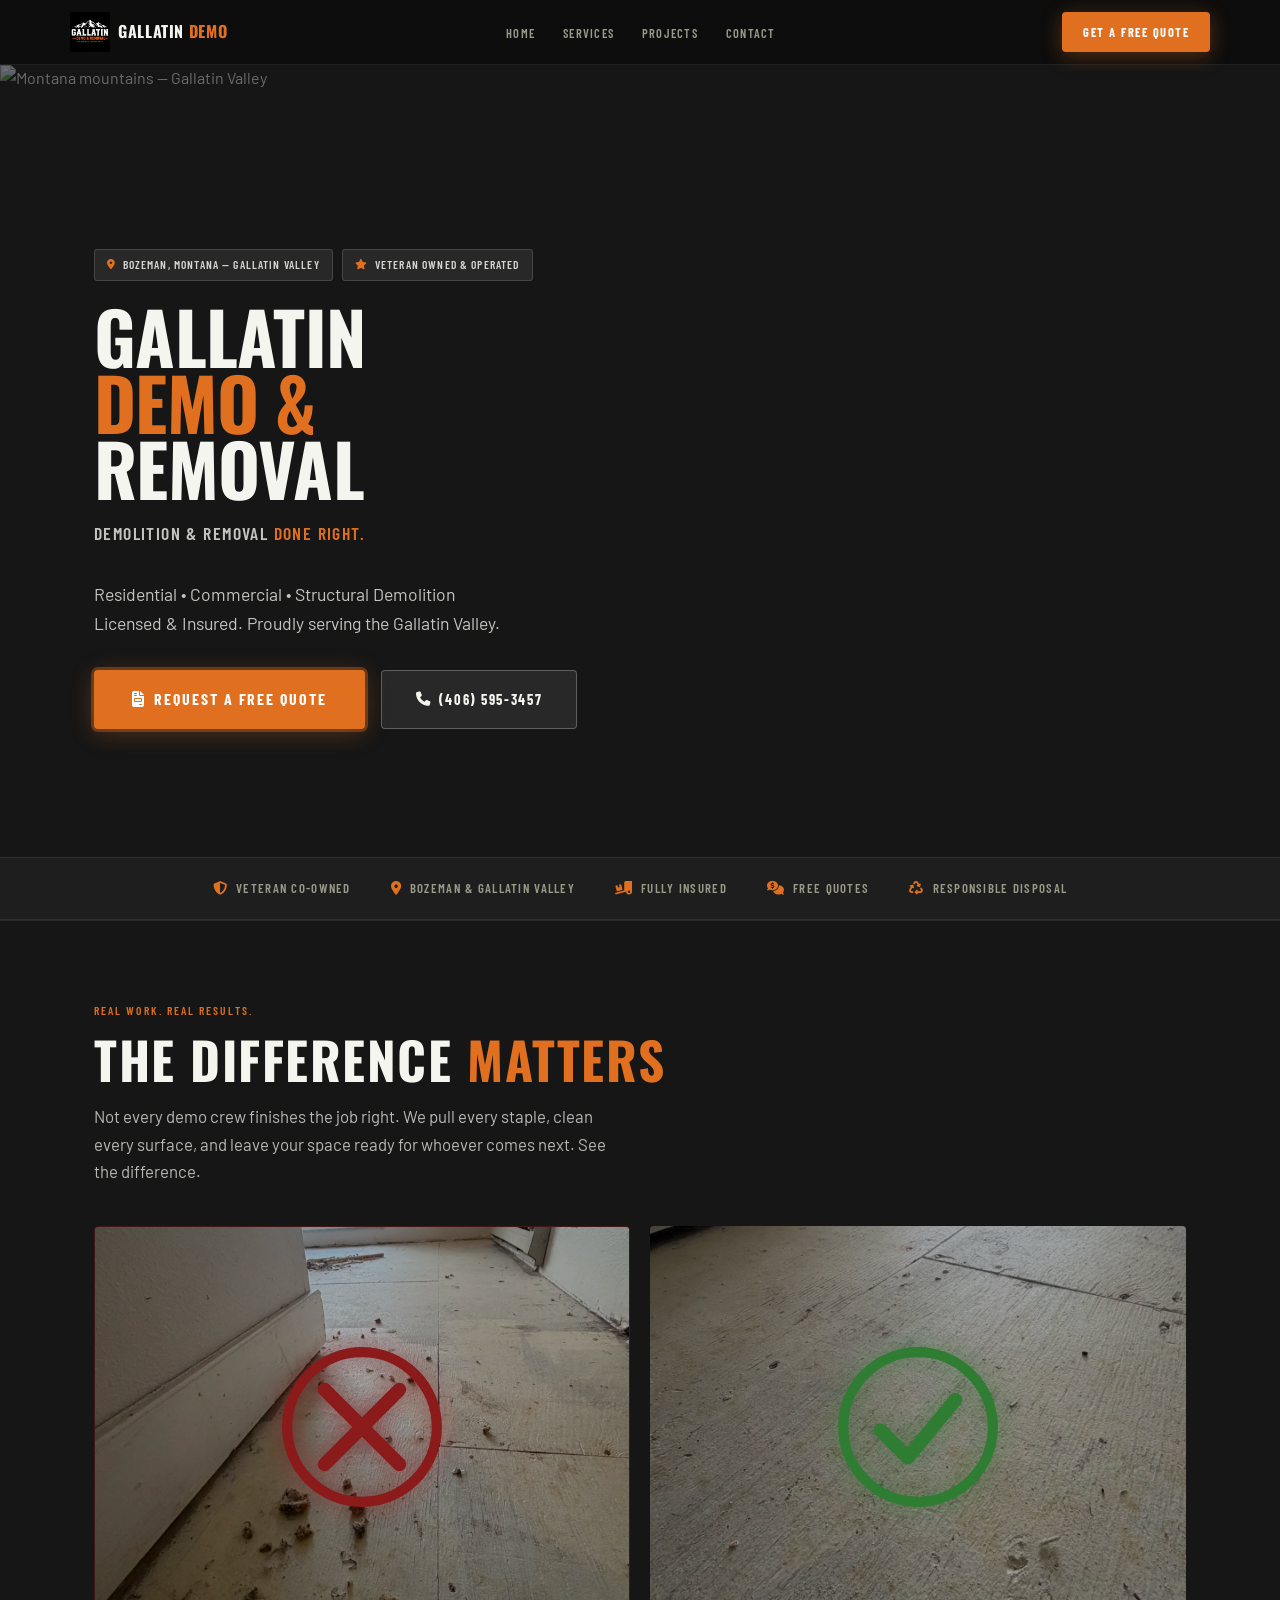
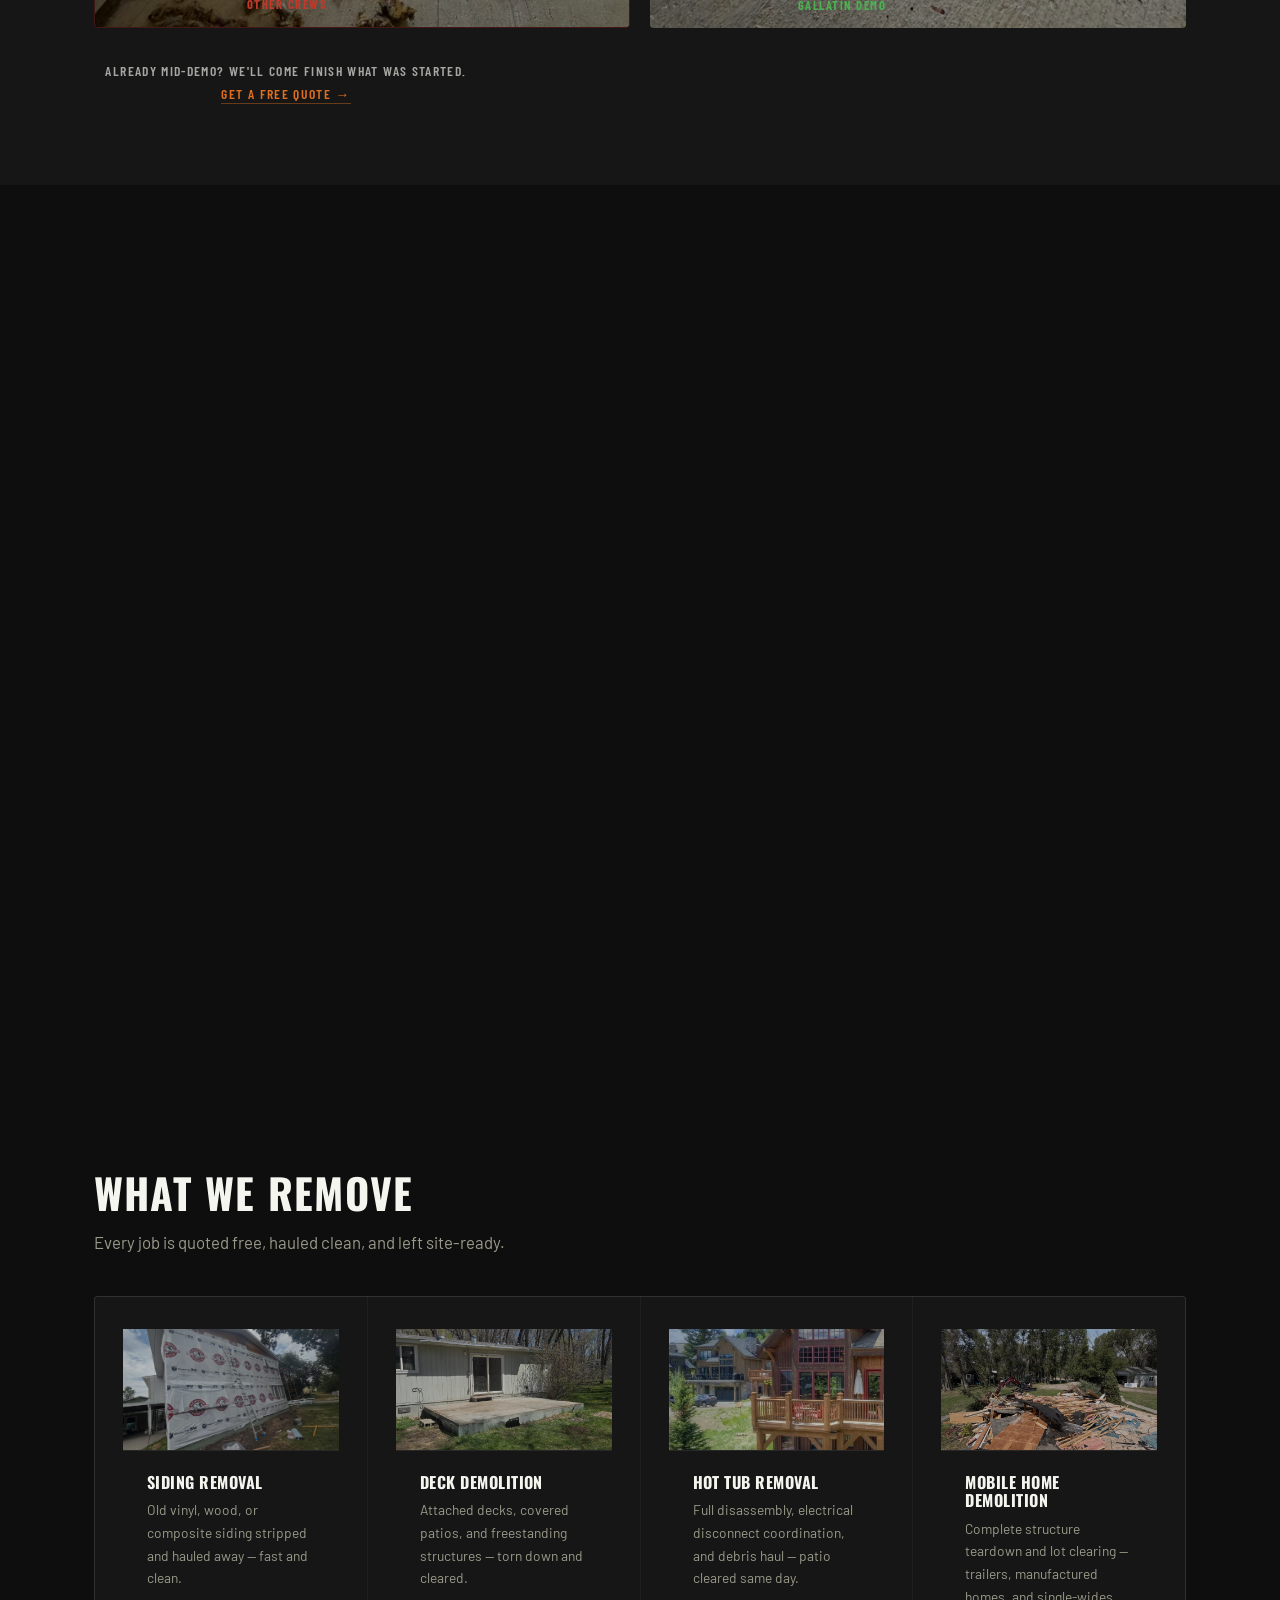
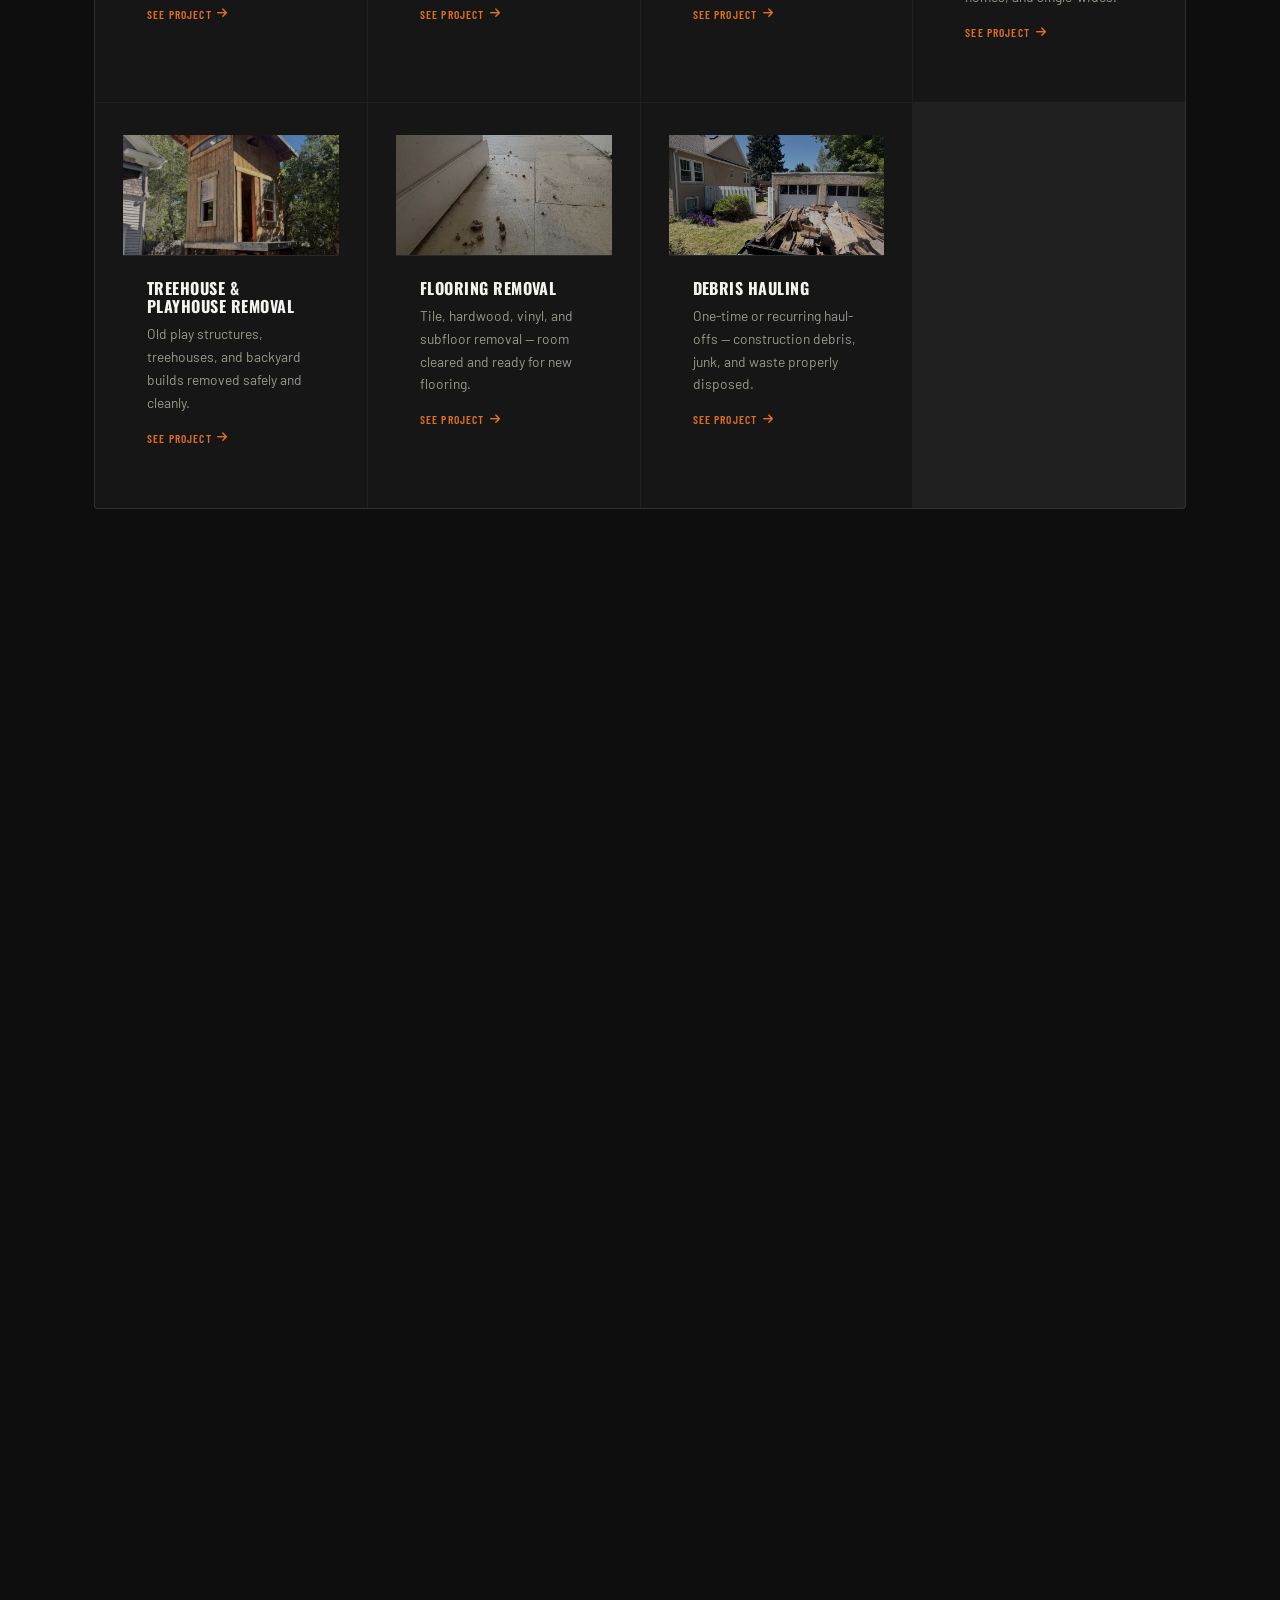
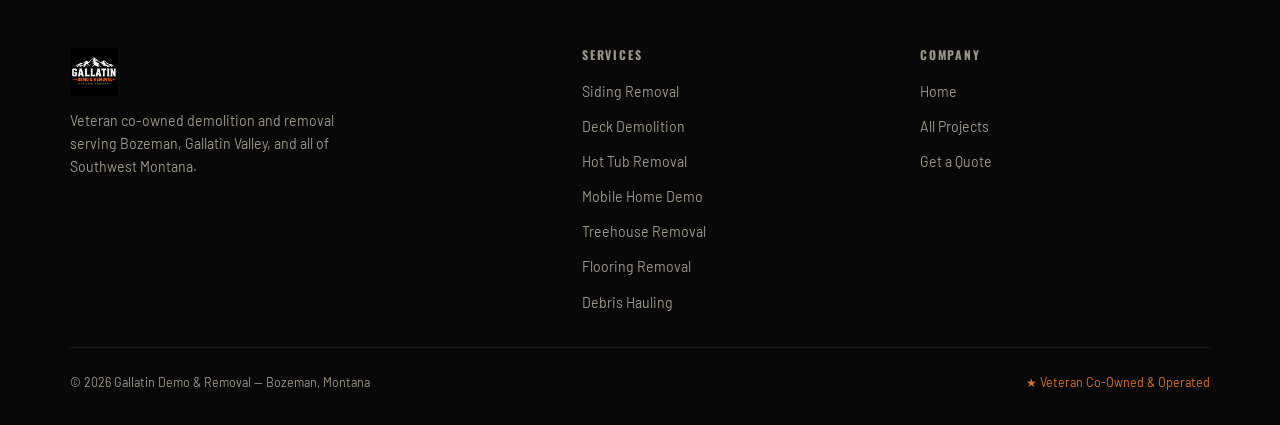
==== index.html @ 94dc17c6 "Add files via upload" ====
<!DOCTYPE html>
<html lang="en" data-root="">
<head>
  <meta charset="UTF-8">
  <meta name="viewport" content="width=device-width, initial-scale=1.0">
  <title>Gallatin Demo & Removal | Demolition & Hauling — Bozeman, Montana</title>
  <meta name="description" content="Veteran co-owned demolition and removal in Bozeman, MT. Siding removal, deck demolition, hot tub removal, mobile home demo, debris hauling. Serving Gallatin Valley and Southwest Montana.">
  <meta name="robots" content="index, follow">
  <link rel="canonical" href="https://www.gallatindemo.com/">

  <!-- Open Graph -->
  <meta property="og:title" content="Gallatin Demo & Removal | Bozeman, Montana">
  <meta property="og:description" content="Veteran co-owned demolition and hauling in Bozeman, MT. Free quotes. Siding, decks, hot tubs, mobile homes, debris hauling.">
  <meta property="og:type" content="website">
  <meta property="og:url" content="https://www.gallatindemo.com/">

  <!-- Fonts -->
  <link rel="preconnect" href="https://fonts.googleapis.com">
  <link rel="preconnect" href="https://fonts.gstatic.com" crossorigin>
  <link href="https://fonts.googleapis.com/css2?family=Barlow+Condensed:wght@400;600;700&family=Barlow:wght@400;500&family=Oswald:wght@500;600;700&display=swap" rel="stylesheet">

  <!-- Icons -->
  <link rel="stylesheet" href="https://cdnjs.cloudflare.com/ajax/libs/font-awesome/6.5.1/css/all.min.css">

  <link rel="icon" type="image/x-icon" href="favicon.ico">
  <link rel="apple-touch-icon" href="public/images/apple-touch-icon.png">
  <link rel="stylesheet" href="style.css">

  <!-- Schema.org LocalBusiness -->
  <script type="application/ld+json">
  {
    "@context": "https://schema.org",
    "@type": "LocalBusiness",
    "name": "Gallatin Demo & Removal",
    "description": "Veteran co-owned demolition and removal serving Bozeman and Gallatin Valley, Montana.",
    "url": "https://www.gallatindemo.com",
    "areaServed": ["Bozeman", "Gallatin Valley", "Belgrade", "Manhattan", "Three Forks", "Livingston", "Southwest Montana"],
    "address": {
      "@type": "PostalAddress",
      "addressLocality": "Bozeman",
      "addressRegion": "MT",
      "addressCountry": "US"
    },
    "telephone": "",
    "openingHours": "Mo-Fr 07:00-18:00"
  }
  </script>
</head>
<body>

<!-- Nav injected by nav.js -->
<div id="nav-placeholder"></div>

<!-- ── HERO ─────────────────────────────────────────────── -->
<section class="hero">
  <div class="hero-bg"><img src="https://www.gallatindemo.com/IMG_3404.jpeg" alt="Montana mountains — Gallatin Valley" loading="eager"></div>
  <div class="hero-content">
    <div class="hero-badges">
      <span class="hero-badge"><i class="fa-solid fa-location-dot"></i> Bozeman, Montana — Gallatin Valley</span>
      <span class="hero-badge"><i class="fa-solid fa-star"></i> Veteran Owned &amp; Operated</span>
    </div>
    <h1 class="hero-brand">Gallatin<br><span class="accent">Demo &amp;</span><br>Removal</h1>
    <p class="hero-tagline">Demolition &amp; Removal <span class="accent">Done Right.</span></p>
    <p class="hero-sub">Residential &bull; Commercial &bull; Structural Demolition<br>Licensed &amp; Insured. Proudly serving the Gallatin Valley.</p>
    <div class="hero-cta">
      <a href="#quote" class="btn btn-primary btn-xl hero-quote-btn"><i class="fa-solid fa-file-invoice"></i> Request a Free Quote</a>
      <a href="tel:4065953457" class="btn btn-phone btn-lg"><i class="fa-solid fa-phone"></i> (406) 595-3457</a>
    </div>
  </div>
</section>

<!-- ── TRUST BAR ──────────────────────────────────────────────── -->
<section class="trust-bar">
  <div class="trust-inner">
    <div class="trust-item">
      <i class="fa-solid fa-shield-halved"></i>
      <span>Veteran Co-Owned</span>
    </div>
    <div class="trust-item">
      <i class="fa-solid fa-location-dot"></i>
      <span>Bozeman &amp; Gallatin Valley</span>
    </div>
    <div class="trust-item">
      <i class="fa-solid fa-truck-ramp-box"></i>
      <span>Fully Insured</span>
    </div>
    <div class="trust-item">
      <i class="fa-solid fa-comments-dollar"></i>
      <span>Free Quotes</span>
    </div>
    <div class="trust-item">
      <i class="fa-solid fa-recycle"></i>
      <span>Responsible Disposal</span>
    </div>
  </div>
</section>

<!-- ── THE DIFFERENCE MATTERS ────────────────────────────── -->
<section class="difference-section section-pad fade-in">
  <div class="container">
    <p class="section-eyebrow">Real Work. Real Results.</p>
    <h2 class="section-title-left">The Difference <span class="accent">Matters</span></h2>
    <p class="difference-sub">Not every demo crew finishes the job right. We pull every staple, clean every surface, and leave your space ready for whoever comes next. See the difference.</p>
    <div class="difference-grid">
      <div class="diff-panel diff-bad">
        <img src="public/images/projects/flooring-removal/flooring-removal-subfloor-01.webp" alt="Unfinished flooring job with staples and debris left behind" loading="lazy">
        <div class="diff-x-overlay">
          <svg viewBox="0 0 100 100" fill="none" xmlns="http://www.w3.org/2000/svg" aria-hidden="true">
            <circle cx="50" cy="50" r="44" stroke="#8B1A1A" stroke-width="6"/>
            <line x1="28" y1="28" x2="72" y2="72" stroke="#8B1A1A" stroke-width="8" stroke-linecap="round"/>
            <line x1="72" y1="28" x2="28" y2="72" stroke="#8B1A1A" stroke-width="8" stroke-linecap="round"/>
          </svg>
        </div>
        <p class="diff-label diff-label-bad">Other Crews</p>
      </div>
      <div class="diff-panel diff-good">
        <img src="public/images/projects/flooring-removal/flooring-removal-subfloor-02.webp" alt="Clean subfloor after Gallatin Demo flooring removal — ready for new installation" loading="lazy">
        <div class="diff-check-overlay">
          <svg viewBox="0 0 100 100" fill="none" xmlns="http://www.w3.org/2000/svg" aria-hidden="true">
            <circle cx="50" cy="50" r="44" stroke="#2e7d32" stroke-width="6"/>
            <polyline points="28,52 44,68 72,34" stroke="#2e7d32" stroke-width="8" stroke-linecap="round" stroke-linejoin="round"/>
          </svg>
        </div>
        <p class="diff-label diff-label-good">Gallatin Demo</p>
      </div>
    </div>
    <p class="difference-cta-line">Already mid-demo? We'll come finish what was started. <a href="#quote" class="diff-cta-link">Get a Free Quote &rarr;</a></p>
  </div>
</section>

<!-- ── VIDEO ─────────────────────────────────────────────── -->
<section class="section-pad fade-in" id="video-section">
  <div class="container">
    <h2 class="section-title">Watch Us Work</h2>
    <p class="section-sub">From teardown to clean site — see what a Gallatin Demo job looks like.</p>
    <div class="video-wrap">
      <iframe src="https://www.youtube.com/embed/13kHG9X8JTo" title="Gallatin Demo & Removal — Demolition Work in Bozeman, Montana" frameborder="0" allow="accelerometer; autoplay; clipboard-write; encrypted-media; gyroscope; picture-in-picture; web-share" allowfullscreen></iframe>
    </div>
  </div>
</section>

<!-- ── SERVICES GRID ─────────────────────────────────────── -->
<section class="section-pad" id="services">
  <div class="container">
    <h2 class="section-title fade-in">What We Remove</h2>
    <p class="section-sub fade-in">Every job is quoted free, hauled clean, and left site-ready.</p>
    <div class="services-grid">

      <a href="projects/bozeman-siding-removal.html" class="service-card fade-in">
        <div class="service-img-wrap">
          <img src="public/images/projects/bozeman-siding/sidingjob1.webp" alt="Exterior siding removal on a Bozeman home" loading="lazy">
        </div>
        <div class="service-card-body">
          <h3>Siding Removal</h3>
          <p>Old vinyl, wood, or composite siding stripped and hauled away — fast and clean.</p>
          <span class="service-link">See Project <i class="fa-solid fa-arrow-right"></i></span>
        </div>
      </a>

      <a href="projects/deck-demolition.html" class="service-card fade-in">
        <div class="service-img-wrap">
          <img src="public/images/projects/manhattan-three-forks-belgrade-deck/deck-before-01.webp" alt="Deck demolition in progress near Bozeman, Montana" loading="lazy">
        </div>
        <div class="service-card-body">
          <h3>Deck Demolition</h3>
          <p>Attached decks, covered patios, and freestanding structures — torn down and cleared.</p>
          <span class="service-link">See Project <i class="fa-solid fa-arrow-right"></i></span>
        </div>
      </a>

      <a href="projects/hot-tub-removal.html" class="service-card fade-in">
        <div class="service-img-wrap">
          <img src="public/images/projects/hot-tub-removal/01-before-exterior-hot-tub.webp" alt="Hot tub removal — before photo showing covered patio hot tub" loading="lazy">
        </div>
        <div class="service-card-body">
          <h3>Hot Tub Removal</h3>
          <p>Full disassembly, electrical disconnect coordination, and debris haul — patio cleared same day.</p>
          <span class="service-link">See Project <i class="fa-solid fa-arrow-right"></i></span>
        </div>
      </a>

      <a href="projects/mobile-home-demolition.html" class="service-card fade-in">
        <div class="service-img-wrap">
          <img src="public/images/projects/mobile-home-demolition/trailerhouse1.webp" alt="Mobile home before demolition in Montana" loading="lazy">
        </div>
        <div class="service-card-body">
          <h3>Mobile Home Demolition</h3>
          <p>Complete structure teardown and lot clearing — trailers, manufactured homes, and single-wides.</p>
          <span class="service-link">See Project <i class="fa-solid fa-arrow-right"></i></span>
        </div>
      </a>

      <a href="projects/treehouse-removal.html" class="service-card fade-in">
        <div class="service-img-wrap">
          <img src="public/images/projects/livingston-treehouse-removal/playhouse1.webp" alt="Treehouse and playhouse structure before removal in Livingston, Montana" loading="lazy">
        </div>
        <div class="service-card-body">
          <h3>Treehouse &amp; Playhouse Removal</h3>
          <p>Old play structures, treehouses, and backyard builds removed safely and cleanly.</p>
          <span class="service-link">See Project <i class="fa-solid fa-arrow-right"></i></span>
        </div>
      </a>

      <a href="projects/flooring-removal.html" class="service-card fade-in">
        <div class="service-img-wrap">
          <img src="public/images/projects/flooring-removal/flooring-removal-subfloor-01.webp" alt="Old flooring and subfloor removed down to clean joists" loading="lazy">
        </div>
        <div class="service-card-body">
          <h3>Flooring Removal</h3>
          <p>Tile, hardwood, vinyl, and subfloor removal — room cleared and ready for new flooring.</p>
          <span class="service-link">See Project <i class="fa-solid fa-arrow-right"></i></span>
        </div>
      </a>

      <a href="projects/debris-hauling.html" class="service-card fade-in">
        <div class="service-img-wrap">
          <img src="public/images/projects/bozeman-debris-hauling/bozeman-demolition-debris-trailer-01.webp" alt="Dump trailer loaded with demolition debris in Bozeman, Montana" loading="lazy">
        </div>
        <div class="service-card-body">
          <h3>Debris Hauling</h3>
          <p>One-time or recurring haul-offs — construction debris, junk, and waste properly disposed.</p>
          <span class="service-link">See Project <i class="fa-solid fa-arrow-right"></i></span>
        </div>
      </a>

    </div>
  </div>
</section>

<!-- ── WHY GALLATIN DEMO ──────────────────────────────────── -->
<section class="why-section section-pad fade-in">
  <div class="container">
    <h2 class="section-title">Why Gallatin Demo?</h2>
    <div class="why-grid">
      <div class="why-item">
        <i class="fa-solid fa-shield-halved"></i>
        <h4>Veteran Co-Owned</h4>
        <p>Service-minded work ethic from people who take pride in showing up and getting it done right.</p>
      </div>
      <div class="why-item">
        <i class="fa-solid fa-file-invoice-dollar"></i>
        <h4>Free, Honest Quotes</h4>
        <p>No pressure. We come out, assess the job, and give you a straight number.</p>
      </div>
      <div class="why-item">
        <i class="fa-solid fa-broom"></i>
        <h4>Site-Ready Clean Up</h4>
        <p>We haul everything off. You get a clean, cleared site — not a pile left behind.</p>
      </div>
      <div class="why-item">
        <i class="fa-solid fa-map-location-dot"></i>
        <h4>All of Southwest MT</h4>
        <p>Bozeman, Belgrade, Manhattan, Three Forks, Livingston, and surrounding areas.</p>
      </div>
    </div>
  </div>
</section>

<!-- ── GOOGLE REVIEWS ───────────────────────────────────── -->
<section class="reviews-section section-pad fade-in">
  <div class="container">
    <div class="reviews-header">
      <p class="section-eyebrow">What Customers Say</p>
      <h2 class="section-title">5-Star Rated on Google</h2>
      <div class="reviews-stars-row">
        <i class="fa-solid fa-star"></i><i class="fa-solid fa-star"></i><i class="fa-solid fa-star"></i><i class="fa-solid fa-star"></i><i class="fa-solid fa-star"></i>
        <span class="reviews-score">5.0</span>
        <a href="https://g.page/r/GOOGLE_REVIEW_LINK/review" target="_blank" rel="noopener" class="reviews-link">Read on Google</a>
      </div>
    </div>
    <div class="reviews-grid">

      <div class="review-card fade-in">
        <div class="review-stars"><i class="fa-solid fa-star"></i><i class="fa-solid fa-star"></i><i class="fa-solid fa-star"></i><i class="fa-solid fa-star"></i><i class="fa-solid fa-star"></i></div>
        <p class="review-text">"Fast, professional, and fair priced. They showed up when they said they would and left the site completely clean. Would hire again without question."</p>
        <p class="review-author">— Google Review</p>
      </div>

      <div class="review-card fade-in">
        <div class="review-stars"><i class="fa-solid fa-star"></i><i class="fa-solid fa-star"></i><i class="fa-solid fa-star"></i><i class="fa-solid fa-star"></i><i class="fa-solid fa-star"></i></div>
        <p class="review-text">"Had an old deck that needed to come down before winter. They came out the same week, knocked it out in a day, and hauled everything off. Clean, quick, no headaches."</p>
        <p class="review-author">— Google Review</p>
      </div>

      <div class="review-card fade-in">
        <div class="review-stars"><i class="fa-solid fa-star"></i><i class="fa-solid fa-star"></i><i class="fa-solid fa-star"></i><i class="fa-solid fa-star"></i><i class="fa-solid fa-star"></i></div>
        <p class="review-text">"Best experience with a contractor we've had in Bozeman. Veteran-owned and it shows — punctual, clean, honest about the cost upfront. Highly recommend."</p>
        <p class="review-author">— Google Review</p>
      </div>

    </div>
    <p class="reviews-cta-note">Austin — <a href="https://g.page/r/GOOGLE_REVIEW_LINK/review" target="_blank" rel="noopener" class="diff-cta-link">add your Google Business link here</a> so customers can leave reviews directly.</p>
  </div>
</section>

<!-- ── CITIES WE SERVE ───────────────────────────────────── -->
<section class="cities-section section-pad fade-in">
  <div class="container">
    <p class="section-eyebrow">Areas We Serve</p>
    <h2 class="section-title">Serving All of Southwest Montana</h2>
    <p class="cities-sub">From Bozeman to Livingston, Belgrade to Manhattan — if you're in the Gallatin Valley or surrounding area, we'll come to you.</p>
    <div class="cities-grid">
      <a href="https://en.wikipedia.org/wiki/Bozeman,_Montana" target="_blank" rel="noopener" class="city-tag">Bozeman, MT</a>
      <a href="https://en.wikipedia.org/wiki/Belgrade,_Montana" target="_blank" rel="noopener" class="city-tag">Belgrade, MT</a>
      <a href="https://en.wikipedia.org/wiki/Four_Corners,_Montana" target="_blank" rel="noopener" class="city-tag">Four Corners, MT</a>
      <a href="https://en.wikipedia.org/wiki/Manhattan,_Montana" target="_blank" rel="noopener" class="city-tag">Manhattan, MT</a>
      <a href="https://en.wikipedia.org/wiki/Livingston,_Montana" target="_blank" rel="noopener" class="city-tag">Livingston, MT</a>
      <a href="https://en.wikipedia.org/wiki/Three_Forks,_Montana" target="_blank" rel="noopener" class="city-tag">Three Forks, MT</a>
      <a href="https://en.wikipedia.org/wiki/Gallatin_Gateway,_Montana" target="_blank" rel="noopener" class="city-tag">Gallatin Gateway, MT</a>
      <a href="https://en.wikipedia.org/wiki/Pony,_Montana" target="_blank" rel="noopener" class="city-tag">Pony, MT</a>
    </div>
    <div class="cities-more-wrap">
      <button class="cities-more-btn" onclick="this.parentElement.querySelector('.cities-more').classList.toggle('open');this.textContent=this.textContent.includes('+')?'− Hide Areas':'+ Surrounding Areas'">+ Surrounding Areas</button>
      <div class="cities-more">
        <a href="https://en.wikipedia.org/wiki/Wilsall,_Montana" target="_blank" rel="noopener" class="city-tag city-tag-sm">Wilsall, MT</a>
        <a href="https://en.wikipedia.org/wiki/Clyde_Park,_Montana" target="_blank" rel="noopener" class="city-tag city-tag-sm">Clyde Park, MT</a>
        <a href="https://en.wikipedia.org/wiki/Ennis,_Montana" target="_blank" rel="noopener" class="city-tag city-tag-sm">Ennis, MT</a>
        <a href="https://en.wikipedia.org/wiki/Big_Sky,_Montana" target="_blank" rel="noopener" class="city-tag city-tag-sm">Big Sky, MT</a>
        <a href="https://en.wikipedia.org/wiki/Pray,_Montana" target="_blank" rel="noopener" class="city-tag city-tag-sm">Pray, MT</a>
      </div>
    </div>
  </div>
</section>

<!-- ── QUOTE FORM ─────────────────────────────────────────── -->
<section class="quote-section section-pad" id="quote">
  <div class="container">
    <div class="quote-header fade-in">
      <p class="section-eyebrow">Get Started</p>
      <h2 class="section-title-left">Request a <span class="accent">Quote</span></h2>
      <p class="quote-header-sub">Fill out the form below and we'll get back to you fast. No pressure, no obligation — just straight answers.</p>
    </div>
    <div class="quote-layout fade-in">

      <!-- Sidebar -->
      <aside class="quote-sidebar">
        <div class="qs-item">
          <div class="qs-icon"><i class="fa-solid fa-phone"></i></div>
          <div>
            <p class="qs-label">Call or Text</p>
            <a href="tel:4065953457" class="qs-value">(406) 595-3457</a>
          </div>
        </div>
        <div class="qs-item">
          <div class="qs-icon"><i class="fa-solid fa-envelope"></i></div>
          <div>
            <p class="qs-label">Email</p>
            <a href="mailto:gallatindemo1@gmail.com" class="qs-value">gallatindemo1@gmail.com</a>
          </div>
        </div>
        <div class="qs-item">
          <div class="qs-icon"><i class="fa-brands fa-facebook-f"></i></div>
          <div>
            <p class="qs-label">Facebook</p>
            <a href="https://www.facebook.com/61587306237072/photos/" target="_blank" rel="noopener" class="qs-value">View Our Photos</a>
          </div>
        </div>
        <div class="qs-divider"></div>
        <div class="qs-block">
          <p class="qs-label">Service Area</p>
          <p class="qs-text">Bozeman &bull; Belgrade &bull; Four Corners &bull; Manhattan &bull; Livingston &bull; and surrounding Gallatin Valley communities.</p>
        </div>
        <div class="qs-block">
          <p class="qs-label">Hours</p>
          <p class="qs-text">Mon–Fri: 8:00 AM – 6:30 PM<br>Saturday: By Appointment<br><span class="accent">Free estimates — anytime.</span></p>
        </div>
      </aside>

      <!-- Form -->
      <form class="quote-form" action="https://formspree.io/f/mvzldobw" method="POST">
        <div class="form-row">
          <div class="form-group">
            <label for="name">Full Name <span class="req">*</span></label>
            <input type="text" id="name" name="name" placeholder="John Smith" required>
          </div>
          <div class="form-group">
            <label for="phone">Phone Number <span class="req">*</span></label>
            <input type="tel" id="phone" name="phone" placeholder="(406) 000-0000" required>
          </div>
        </div>
        <div class="form-row">
          <div class="form-group">
            <label for="email">Email Address <span class="req">*</span></label>
            <input type="email" id="email" name="email" placeholder="you@example.com" required>
          </div>
          <div class="form-group">
            <label for="address">Project Address</label>
            <input type="text" id="address" name="address" placeholder="123 Main St, Bozeman, MT">
          </div>
        </div>
        <div class="form-group">
          <label for="project-type">Type of Project</label>
          <select id="project-type" name="project_type">
            <option value="" disabled selected>Select project type…</option>
            <option>Residential</option>
            <option>Commercial</option>
            <option>Mixed / Both</option>
            <option>Other</option>
          </select>
        </div>
        <div class="form-group">
          <label>Services Needed <span class="form-label-note">(check all that apply)</span></label>
          <div class="checkbox-grid">
            <label class="cb-item"><input type="checkbox" name="services" value="Structural Demolition"><span>Structural Demolition</span></label>
            <label class="cb-item"><input type="checkbox" name="services" value="Interior Demolition"><span>Interior Demolition</span></label>
            <label class="cb-item"><input type="checkbox" name="services" value="Flooring Removal"><span>Flooring Removal</span></label>
            <label class="cb-item"><input type="checkbox" name="services" value="Deck Removal"><span>Deck Removal</span></label>
            <label class="cb-item"><input type="checkbox" name="services" value="Concrete Removal"><span>Concrete Removal</span></label>
            <label class="cb-item"><input type="checkbox" name="services" value="Junk Removal"><span>Junk Removal</span></label>
            <label class="cb-item"><input type="checkbox" name="services" value="Property Cleanup"><span>Property Cleanup</span></label>
            <label class="cb-item"><input type="checkbox" name="services" value="Commercial Demo"><span>Commercial Demo</span></label>
          </div>
        </div>
        <div class="form-group">
          <label for="message">Project Description</label>
          <textarea id="message" name="message" rows="4" placeholder="What are you working on? Feel free to share as much or as little as you'd like — size, location, timeline, or anything else that might be helpful."></textarea>
        </div>
        <div class="form-group">
          <label>Preferred Contact Method</label>
          <div class="radio-row">
            <label class="rb-item"><input type="radio" name="contact_method" value="Phone Call"><span>Phone Call</span></label>
            <label class="rb-item"><input type="radio" name="contact_method" value="Text Message"><span>Text Message</span></label>
            <label class="rb-item"><input type="radio" name="contact_method" value="Email" checked><span>Email</span></label>
            <label class="rb-item"><input type="radio" name="contact_method" value="Any"><span>Any</span></label>
          </div>
        </div>
        <button type="submit" class="btn btn-primary btn-submit-full">
          <i class="fa-solid fa-paper-plane"></i> Submit Quote Request
        </button>
        <p class="form-privacy"><i class="fa-solid fa-lock"></i> Your info is only used to contact you about your project. We respond within 1 business day.</p>
      </form>

    </div>
  </div>
</section>

<!-- ── LIGHTBOX ───────────────────────────────────────────── -->
<div class="lightbox" id="lightbox" onclick="closeLightbox()">
  <button class="lb-close" onclick="closeLightbox()" aria-label="Close">&times;</button>
  <button class="lb-prev" onclick="event.stopPropagation();lbPrev()" aria-label="Previous">&#8249;</button>
  <img id="lightbox-img" src="" alt="Gallery photo">
  <button class="lb-next" onclick="event.stopPropagation();lbNext()" aria-label="Next">&#8250;</button>
</div>

<!-- Footer injected by nav.js -->
<div id="footer-placeholder"></div>

<script src="nav.js"></script>
</body>
</html>
---- style.css ----
/* ═══════════════════════════════════════════════════════════
   Gallatin Demo & Removal — Shared Stylesheet
   ═══════════════════════════════════════════════════════════ */

:root {
  --orange: #e07020;
  --orange-dark: #c05c10;
  --olive: #7a8040;
  --olive-light: #9aaa50;
  --black: #0e0e0e;
  --dark: #161616;
  --mid: #1e1e1e;
  --border: rgba(255,255,255,0.08);
  --white: #f5f5f0;
  --muted: #9a9a8a;
  --font-head: 'Oswald', sans-serif;
  --font-body: 'Barlow', sans-serif;
  --font-label: 'Barlow Condensed', sans-serif;
  --max: 1140px;
  --radius: 4px;
}

*, *::before, *::after { box-sizing: border-box; margin: 0; padding: 0; }

html { scroll-behavior: smooth; }

body {
  background: var(--black);
  color: var(--white);
  font-family: var(--font-body);
  font-size: 1rem;
  line-height: 1.65;
  -webkit-font-smoothing: antialiased;
}

img { display: block; max-width: 100%; }
a { color: inherit; text-decoration: none; }

/* ── Typography ──────────────────────────────────────────── */
h1, h2, h3, h4, h5 {
  font-family: var(--font-head);
  font-weight: 700;
  line-height: 1.15;
  text-transform: uppercase;
  letter-spacing: 0.03em;
}
.label {
  font-family: var(--font-label);
  font-size: 0.68rem;
  font-weight: 600;
  letter-spacing: 0.18em;
  text-transform: uppercase;
  color: var(--orange);
  margin-bottom: 0.6rem;
  display: block;
}
.accent { color: var(--orange); }
p { color: var(--muted); max-width: 64ch; }

/* ── Buttons ─────────────────────────────────────────────── */
.btn {
  display: inline-flex;
  align-items: center;
  gap: 0.5rem;
  font-family: var(--font-label);
  font-size: 0.85rem;
  font-weight: 700;
  letter-spacing: 0.12em;
  text-transform: uppercase;
  padding: 0.75rem 1.75rem;
  border-radius: var(--radius);
  cursor: pointer;
  transition: all 0.2s;
  border: none;
  text-decoration: none;
}
.btn-primary {
  background: var(--orange);
  color: #fff;
  box-shadow: 0 4px 20px rgba(224,112,32,0.35);
}
.btn-primary:hover { background: var(--orange-dark); transform: translateY(-1px); box-shadow: 0 6px 28px rgba(224,112,32,0.45); }
.btn-outline {
  background: transparent;
  color: var(--white);
  border: 1.5px solid rgba(255,255,255,0.25);
}
.btn-outline:hover { border-color: var(--orange); color: var(--orange); }

/* ── Nav ─────────────────────────────────────────────────── */
.nav {
  position: sticky;
  top: 0;
  z-index: 100;
  background: rgba(14,14,14,0.95);
  backdrop-filter: blur(12px);
  border-bottom: 1px solid var(--border);
  padding: 0 1.5rem;
}
.nav-inner {
  max-width: var(--max);
  margin: 0 auto;
  height: 64px;
  display: flex;
  align-items: center;
  justify-content: space-between;
  gap: 1rem;
}
.nav-logo {
  display: flex;
  align-items: center;
  gap: 0.5rem;
  flex-shrink: 0;
}
.nav-logo img {
  height: 40px;
  width: auto;
}
.nav-logo span {
  font-family: var(--font-head);
  font-size: 1rem;
  font-weight: 700;
  text-transform: uppercase;
  letter-spacing: 0.04em;
  line-height: 1.1;
}
.nav-links {
  display: flex;
  align-items: center;
  gap: 1.75rem;
  list-style: none;
}
.nav-links a {
  font-family: var(--font-label);
  font-size: 0.78rem;
  font-weight: 600;
  letter-spacing: 0.1em;
  text-transform: uppercase;
  color: var(--muted);
  transition: color 0.2s;
}
.nav-links a:hover, .nav-links a.active { color: var(--white); }
.nav-cta { margin-left: 0.5rem; }
.nav-hamburger {
  display: none;
  background: none;
  border: none;
  cursor: pointer;
  padding: 4px;
  color: var(--white);
}
.nav-mobile {
  display: none;
  flex-direction: column;
  gap: 0;
  background: var(--dark);
  border-top: 1px solid var(--border);
  padding: 1rem 1.5rem 1.5rem;
}
.nav-mobile a {
  font-family: var(--font-label);
  font-size: 0.9rem;
  font-weight: 600;
  letter-spacing: 0.1em;
  text-transform: uppercase;
  color: var(--muted);
  padding: 0.7rem 0;
  border-bottom: 1px solid var(--border);
  transition: color 0.2s;
}
.nav-mobile a:hover { color: var(--white); }
.nav-mobile .btn { margin-top: 1rem; width: 100%; justify-content: center; }

@media (max-width: 820px) {
  .nav-links, .nav-cta { display: none; }
  .nav-hamburger { display: flex; }
  .nav-mobile.open { display: flex; }
}

/* ── Hero ────────────────────────────────────────────────── */
.hero {
  position: relative;
  min-height: 88vh;
  display: flex;
  align-items: center;
  overflow: hidden;
}
.hero-bg {
  position: absolute;
  inset: 0;
  background: var(--dark);
}
.hero-bg img {
  width: 100%;
  height: 100%;
  object-fit: cover;
  opacity: 0.38;
}
.hero-overlay {
  position: absolute;
  inset: 0;
  background: linear-gradient(to bottom, rgba(14,14,14,0.3) 0%, rgba(14,14,14,0.7) 100%);
}
.hero-content {
  position: relative;
  z-index: 2;
  max-width: var(--max);
  margin: 0 auto;
  padding: 5rem 1.5rem 4rem;
  width: 100%;
}
.hero h1 { font-size: clamp(2.4rem, 6vw, 4.5rem); color: var(--white); margin-bottom: 1.1rem; }
.hero p { font-size: 1.1rem; color: rgba(245,245,240,0.78); margin-bottom: 2rem; max-width: 52ch; }
.hero-actions { display: flex; gap: 1rem; flex-wrap: wrap; }
.hero-badge {
  display: inline-flex;
  align-items: center;
  gap: 0.4rem;
  margin-top: 2.5rem;
  font-family: var(--font-label);
  font-size: 0.72rem;
  font-weight: 600;
  letter-spacing: 0.13em;
  text-transform: uppercase;
  color: var(--muted);
}
.hero-badge i { color: var(--orange); }

/* ── Section layout ──────────────────────────────────────── */
.section { padding: 5rem 1.5rem; }
.section-inner { max-width: var(--max); margin: 0 auto; }
.section-header { margin-bottom: 3rem; }
.section-header h2 { font-size: clamp(1.8rem, 3.5vw, 2.8rem); margin-top: 0.3rem; }
.section-dark { background: var(--dark); }
.section-mid { background: var(--mid); }

/* ── Trust bar ───────────────────────────────────────────── */
.trust-bar {
  background: var(--mid);
  border-top: 1px solid var(--border);
  border-bottom: 1px solid var(--border);
  padding: 1.25rem 1.5rem;
}
.trust-bar-inner {
  max-width: var(--max);
  margin: 0 auto;
  display: flex;
  flex-wrap: wrap;
  justify-content: center;
  gap: 2rem 3rem;
}
.trust-item {
  display: flex;
  align-items: center;
  gap: 0.5rem;
  font-family: var(--font-label);
  font-size: 0.8rem;
  font-weight: 600;
  letter-spacing: 0.1em;
  text-transform: uppercase;
  color: var(--muted);
}
.trust-item i { color: var(--orange); font-size: 0.85rem; }

/* ── Video section ───────────────────────────────────────── */
.video-wrap {
  position: relative;
  width: 100%;
  padding-bottom: 56.25%;
  border-radius: var(--radius);
  overflow: hidden;
  border: 1px solid var(--border);
  box-shadow: 0 8px 40px rgba(0,0,0,0.6);
}
.video-wrap video,
.video-wrap iframe {
  position: absolute;
  inset: 0;
  width: 100%;
  height: 100%;
  object-fit: cover;
  background: #000;
  border: 0;
}

/* ── Services grid ───────────────────────────────────────── */
.services-grid {
  display: grid;
  grid-template-columns: repeat(auto-fill, minmax(240px, 1fr));
  gap: 1px;
  background: var(--border);
  border: 1px solid var(--border);
  border-radius: var(--radius);
  overflow: hidden;
}
.service-card {
  background: var(--dark);
  padding: 2rem 1.75rem;
  transition: background 0.2s;
  text-decoration: none;
  display: block;
}
.service-card:hover { background: var(--mid); }
.service-icon {
  width: 42px;
  height: 42px;
  background: rgba(224,112,32,0.12);
  border-radius: var(--radius);
  display: flex;
  align-items: center;
  justify-content: center;
  margin-bottom: 1.1rem;
}
.service-icon i { color: var(--orange); font-size: 1.1rem; }
.service-card h3 { font-size: 1rem; color: var(--white); margin-bottom: 0.5rem; }
.service-card p { font-size: 0.87rem; color: var(--muted); max-width: none; }
.service-card .arrow {
  margin-top: 1rem;
  font-family: var(--font-label);
  font-size: 0.72rem;
  font-weight: 600;
  letter-spacing: 0.1em;
  text-transform: uppercase;
  color: var(--orange);
}

/* ── Gallery grid ────────────────────────────────────────── */
.gallery-grid {
  display: grid;
  grid-template-columns: repeat(3, 1fr);
  gap: 4px;
}
.gallery-item {
  position: relative;
  overflow: hidden;
  aspect-ratio: 4/3;
  cursor: pointer;
  background: var(--mid);
}
.gallery-item img {
  width: 100%;
  height: 100%;
  object-fit: cover;
  filter: brightness(0.78) saturate(0.82);
  transition: filter 0.4s, transform 0.5s;
}
.gallery-item:hover img {
  filter: brightness(0.95) saturate(1.05);
  transform: scale(1.04);
}
.gallery-caption {
  position: absolute;
  bottom: 0;
  left: 0;
  right: 0;
  background: linear-gradient(to top, rgba(10,10,10,0.95) 0%, transparent 100%);
  padding: 2rem 1.1rem 1rem;
  transform: translateY(4px);
  transition: transform 0.3s;
}
.gallery-item:hover .gallery-caption { transform: translateY(0); }
.gallery-caption h4 {
  font-family: var(--font-head);
  font-size: 0.88rem;
  font-weight: 600;
  color: var(--white);
  text-transform: uppercase;
  letter-spacing: 0.07em;
  margin-bottom: 0.1rem;
}
.gallery-caption span {
  font-family: var(--font-label);
  font-size: 0.68rem;
  font-weight: 500;
  letter-spacing: 0.1em;
  text-transform: uppercase;
  color: var(--orange);
}
@media (max-width: 640px) {
  .gallery-grid { grid-template-columns: repeat(2, 1fr); }
}
@media (max-width: 400px) {
  .gallery-grid { grid-template-columns: 1fr; }
}

/* ── Lightbox ────────────────────────────────────────────── */
.lightbox {
  display: none;
  position: fixed;
  inset: 0;
  z-index: 999;
  background: rgba(0,0,0,0.92);
  align-items: center;
  justify-content: center;
  padding: 1rem;
}
.lightbox.open { display: flex; }
.lightbox img {
  max-width: 95vw;
  max-height: 90vh;
  object-fit: contain;
  border-radius: var(--radius);
  box-shadow: 0 20px 60px rgba(0,0,0,0.8);
}
.lightbox-close {
  position: fixed;
  top: 1.5rem;
  right: 1.5rem;
  background: rgba(255,255,255,0.1);
  border: none;
  color: #fff;
  font-size: 1.4rem;
  width: 42px;
  height: 42px;
  border-radius: 50%;
  cursor: pointer;
  display: flex;
  align-items: center;
  justify-content: center;
}
.lightbox-prev, .lightbox-next {
  position: fixed;
  top: 50%;
  transform: translateY(-50%);
  background: rgba(255,255,255,0.08);
  border: none;
  color: #fff;
  font-size: 1.4rem;
  width: 48px;
  height: 48px;
  border-radius: 50%;
  cursor: pointer;
  display: flex;
  align-items: center;
  justify-content: center;
  transition: background 0.2s;
}
.lightbox-prev:hover, .lightbox-next:hover { background: rgba(224,112,32,0.5); }
.lightbox-prev { left: 1rem; }
.lightbox-next { right: 1rem; }

/* ── Project hero (inner pages) ──────────────────────────── */
.project-hero {
  background: var(--dark);
  border-bottom: 1px solid var(--border);
  padding: 4rem 1.5rem 3rem;
}
.project-hero-inner {
  max-width: var(--max);
  margin: 0 auto;
}
.project-hero h1 { font-size: clamp(1.8rem, 4vw, 3rem); margin-top: 0.4rem; }
.project-hero p { font-size: 1rem; margin-top: 0.8rem; max-width: 60ch; }
.breadcrumb {
  display: flex;
  align-items: center;
  gap: 0.4rem;
  font-family: var(--font-label);
  font-size: 0.72rem;
  font-weight: 500;
  letter-spacing: 0.1em;
  text-transform: uppercase;
  color: var(--muted);
  margin-bottom: 1rem;
}
.breadcrumb a { color: var(--muted); transition: color 0.2s; }
.breadcrumb a:hover { color: var(--orange); }
.breadcrumb i { font-size: 0.5rem; }

/* ── Before/after pair ───────────────────────────────────── */
.ba-grid {
  display: grid;
  grid-template-columns: 1fr 1fr;
  gap: 4px;
  border-radius: var(--radius);
  overflow: hidden;
}
.ba-item { position: relative; }
.ba-item img { width: 100%; aspect-ratio: 4/3; object-fit: cover; display: block; }
.ba-tag {
  position: absolute;
  top: 0.75rem;
  left: 0.75rem;
  font-family: var(--font-label);
  font-size: 0.68rem;
  font-weight: 700;
  letter-spacing: 0.12em;
  text-transform: uppercase;
  padding: 0.3rem 0.6rem;
  border-radius: 2px;
}
.ba-tag.before { background: rgba(200,40,40,0.85); color: #fff; }
.ba-tag.after  { background: rgba(30,160,60,0.85);  color: #fff; }
@media (max-width: 560px) {
  .ba-grid { grid-template-columns: 1fr; }
}

/* ── Quote form ──────────────────────────────────────────── */
.quote-section {
  background: var(--dark);
  border-top: 1px solid var(--border);
}
.quote-grid {
  display: grid;
  grid-template-columns: 1fr 1fr;
  gap: 4rem;
  align-items: start;
}
.quote-form {
  display: flex;
  flex-direction: column;
  gap: 1rem;
}
.form-row { display: grid; grid-template-columns: 1fr 1fr; gap: 1rem; }
.form-group { display: flex; flex-direction: column; gap: 0.4rem; }
.form-group label {
  font-family: var(--font-label);
  font-size: 0.72rem;
  font-weight: 600;
  letter-spacing: 0.1em;
  text-transform: uppercase;
  color: var(--muted);
}
.form-group input,
.form-group select,
.form-group textarea {
  background: rgba(255,255,255,0.05);
  border: 1px solid rgba(255,255,255,0.12);
  border-radius: var(--radius);
  color: var(--white);
  font-family: var(--font-body);
  font-size: 0.95rem;
  padding: 0.7rem 0.9rem;
  transition: border-color 0.2s;
  outline: none;
  width: 100%;
}
.form-group input:focus,
.form-group select:focus,
.form-group textarea:focus { border-color: var(--orange); }
.form-group select option { background: var(--dark); }
.form-group textarea { resize: vertical; min-height: 100px; }
.quote-perks { display: flex; flex-direction: column; gap: 1.5rem; }
.quote-perk { display: flex; gap: 1rem; align-items: flex-start; }
.quote-perk-icon {
  width: 40px;
  height: 40px;
  flex-shrink: 0;
  background: rgba(224,112,32,0.12);
  border-radius: var(--radius);
  display: flex;
  align-items: center;
  justify-content: center;
}
.quote-perk-icon i { color: var(--orange); }
.quote-perk h4 { font-size: 0.95rem; color: var(--white); margin-bottom: 0.2rem; }
.quote-perk p { font-size: 0.85rem; max-width: none; }
@media (max-width: 800px) {
  .quote-grid { grid-template-columns: 1fr; gap: 2.5rem; }
  .form-row { grid-template-columns: 1fr; }
}

/* ── Footer ──────────────────────────────────────────────── */
.footer {
  background: #080808;
  border-top: 1px solid var(--border);
  padding: 3rem 1.5rem 2rem;
}
.footer-inner {
  max-width: var(--max);
  margin: 0 auto;
  display: grid;
  grid-template-columns: 1.6fr 1fr 1fr;
  gap: 3rem;
}
.footer-brand p { font-size: 0.88rem; margin-top: 0.8rem; max-width: 34ch; }
.footer-brand img { height: 48px; width: auto; margin-bottom: 0.5rem; }
.footer-col h5 {
  font-size: 0.75rem;
  letter-spacing: 0.15em;
  color: var(--muted);
  margin-bottom: 1rem;
}
.footer-col ul { list-style: none; display: flex; flex-direction: column; gap: 0.55rem; }
.footer-col ul a {
  font-size: 0.88rem;
  color: var(--muted);
  transition: color 0.2s;
}
.footer-col ul a:hover { color: var(--white); }
.footer-bottom {
  max-width: var(--max);
  margin: 2rem auto 0;
  padding-top: 1.5rem;
  border-top: 1px solid var(--border);
  display: flex;
  flex-wrap: wrap;
  justify-content: space-between;
  gap: 0.5rem;
  font-size: 0.78rem;
  color: var(--muted);
}
.footer-bottom .vet { color: var(--orange); }
@media (max-width: 700px) {
  .footer-inner { grid-template-columns: 1fr; gap: 2rem; }
}

/* ── Utility ─────────────────────────────────────────────── */
.mt1 { margin-top: 1rem; }
.mt2 { margin-top: 2rem; }
.mt3 { margin-top: 3rem; }
.text-center { text-align: center; }
.text-center p { margin-left: auto; margin-right: auto; }

/* ── Fade-in animation ───────────────────────────────────── */
.fade-in {
  opacity: 0;
  transform: translateY(20px);
  transition: opacity 0.55s ease, transform 0.55s ease;
}
.fade-in.visible { opacity: 1; transform: none; }
.fd1 { transition-delay: 0.05s; }
.fd2 { transition-delay: 0.15s; }
.fd3 { transition-delay: 0.25s; }

/* ── Container + section helpers ─────────────────────────── */
.container {
  max-width: var(--max);
  margin: 0 auto;
  padding: 0 1.5rem;
}
.section-pad { padding: 5rem 0; }
.section-title {
  font-size: clamp(1.8rem, 3.5vw, 2.6rem);
  color: var(--white);
  margin-bottom: 0.75rem;
}
.section-sub { font-size: 1.05rem; color: var(--muted); margin-bottom: 2.5rem; max-width: 56ch; }

/* ── Hero additions ──────────────────────────────────────── */
.hero-eyebrow {
  font-family: var(--font-label);
  font-size: 0.72rem;
  font-weight: 600;
  letter-spacing: 0.16em;
  text-transform: uppercase;
  color: var(--orange);
  margin-bottom: 1rem;
}
.hero-sub { font-size: 1.08rem; color: rgba(245,245,240,0.76); margin-bottom: 2rem; max-width: 54ch; }
.hero-cta { display: flex; gap: 1rem; flex-wrap: wrap; margin-top: 0.5rem; }
.btn-ghost {
  background: transparent;
  color: var(--white);
  border: 1.5px solid rgba(255,255,255,0.25);
}
.btn-ghost:hover { border-color: var(--orange); color: var(--orange); }
.btn-lg { font-size: 0.9rem; padding: 0.9rem 2.1rem; }

/* ── Trust bar fix ───────────────────────────────────────── */
.trust-inner {
  max-width: var(--max);
  margin: 0 auto;
  display: flex;
  flex-wrap: wrap;
  justify-content: center;
  gap: 1.5rem 2.5rem;
}

/* ── Service card overhaul (with image thumbnails) ───────── */
.service-img-wrap {
  aspect-ratio: 16/9;
  overflow: hidden;
  border-bottom: 1px solid var(--border);
}
.service-img-wrap img {
  width: 100%;
  height: 100%;
  object-fit: cover;
  filter: brightness(0.75) saturate(0.8);
  transition: filter 0.4s, transform 0.5s;
}
.service-card:hover .service-img-wrap img {
  filter: brightness(0.92) saturate(1.0);
  transform: scale(1.04);
}
.service-card-body { padding: 1.4rem 1.5rem 1.6rem; }
.service-card-body h3 { font-size: 1rem; color: var(--white); margin-bottom: 0.5rem; }
.service-card-body p { font-size: 0.86rem; color: var(--muted); max-width: none; }
.service-link {
  display: inline-flex;
  align-items: center;
  gap: 0.35rem;
  margin-top: 0.9rem;
  font-family: var(--font-label);
  font-size: 0.72rem;
  font-weight: 600;
  letter-spacing: 0.1em;
  text-transform: uppercase;
  color: var(--orange);
  transition: gap 0.2s;
}
.service-card:hover .service-link { gap: 0.55rem; }

/* ── Why grid ────────────────────────────────────────────── */
.why-section { background: var(--dark); border-top: 1px solid var(--border); border-bottom: 1px solid var(--border); }
.why-grid {
  display: grid;
  grid-template-columns: repeat(auto-fill, minmax(220px, 1fr));
  gap: 2.5rem;
  margin-top: 3rem;
}
.why-item i { color: var(--orange); font-size: 1.5rem; margin-bottom: 0.85rem; }
.why-item h4 { font-size: 0.95rem; color: var(--white); margin-bottom: 0.4rem; }
.why-item p { font-size: 0.87rem; max-width: none; }

/* ── Quote form (homepage version) ──────────────────────── */
.quote-section { background: var(--dark); border-top: 1px solid var(--border); }
.quote-wrap {
  display: grid;
  grid-template-columns: 1fr 1.4fr;
  gap: 4rem;
  align-items: start;
}
.quote-intro h2 { font-size: clamp(1.8rem, 3vw, 2.4rem); color: var(--white); margin-bottom: 1rem; }
.quote-intro p { font-size: 1rem; }
.quote-checklist {
  list-style: none;
  display: flex;
  flex-direction: column;
  gap: 0.6rem;
  margin-top: 1.5rem;
}
.quote-checklist li {
  display: flex;
  align-items: center;
  gap: 0.6rem;
  font-family: var(--font-label);
  font-size: 0.82rem;
  font-weight: 600;
  letter-spacing: 0.08em;
  text-transform: uppercase;
  color: var(--muted);
}
.quote-checklist li i { color: var(--orange); font-size: 0.85rem; }
@media (max-width: 820px) {
  .quote-wrap { grid-template-columns: 1fr; gap: 2.5rem; }
}

/* ── CTA band ────────────────────────────────────────────── */
.cta-band {
  background: var(--mid);
  border-top: 1px solid var(--border);
  border-bottom: 1px solid var(--border);
  padding: 3rem 1.5rem;
}
.cta-band-inner {
  display: flex;
  align-items: center;
  justify-content: space-between;
  gap: 2rem;
  flex-wrap: wrap;
}
.cta-band h3 { font-size: 1.4rem; color: var(--white); margin-bottom: 0.3rem; }
.cta-band p { font-size: 0.9rem; }
@media (max-width: 640px) {
  .cta-band-inner { flex-direction: column; align-items: flex-start; }
}

/* ── Project hero (full-bleed image header) ──────────────── */
.project-hero {
  position: relative;
  height: 420px;
  overflow: hidden;
  background: var(--dark);
}
.project-hero img {
  position: absolute;
  inset: 0;
  width: 100%;
  height: 100%;
  object-fit: cover;
  filter: brightness(0.38) saturate(0.7);
}
.project-hero-overlay {
  position: absolute;
  inset: 0;
  background: linear-gradient(to top, rgba(0,0,0,0.75) 0%, transparent 60%);
  display: flex;
  align-items: flex-end;
  padding-bottom: 2.5rem;
}
.project-hero-overlay .container { width: 100%; }
.project-hero h1 { font-size: clamp(1.8rem, 4vw, 3rem); color: var(--white); margin-top: 0.5rem; }
@media (max-width: 640px) {
  .project-hero { height: 300px; }
}

/* ── Page header (simple, no image) ─────────────────────── */
.page-header {
  background: var(--dark);
  border-bottom: 1px solid var(--border);
  padding: 4rem 0 3rem;
}
.page-header h1 { font-size: clamp(2rem, 4vw, 3.2rem); color: var(--white); margin-top: 0.5rem; }
.page-header-sub { font-size: 1.05rem; margin-top: 0.75rem; max-width: 52ch; }

/* ── Project intro (text + stats) ───────────────────────── */
.project-intro {
  display: grid;
  grid-template-columns: 1fr auto;
  gap: 3rem;
  align-items: start;
}
.project-intro-text h2 { font-size: clamp(1.4rem, 3vw, 2rem); color: var(--white); margin-bottom: 1rem; }
.project-intro-text p { margin-bottom: 1rem; }
.project-intro-text .btn { margin-top: 0.5rem; }
.project-intro-stats {
  display: flex;
  flex-direction: column;
  gap: 1.5rem;
  min-width: 140px;
  border-left: 1px solid var(--border);
  padding-left: 2.5rem;
}
.stat-item { display: flex; flex-direction: column; gap: 0.2rem; }
.stat-num {
  font-family: var(--font-head);
  font-size: 2rem;
  font-weight: 700;
  color: var(--orange);
  line-height: 1;
}
.stat-label {
  font-family: var(--font-label);
  font-size: 0.68rem;
  font-weight: 600;
  letter-spacing: 0.12em;
  text-transform: uppercase;
  color: var(--muted);
}
@media (max-width: 700px) {
  .project-intro { grid-template-columns: 1fr; }
  .project-intro-stats { flex-direction: row; flex-wrap: wrap; border-left: none; border-top: 1px solid var(--border); padding-left: 0; padding-top: 1.5rem; }
}

/* ── Gallery label (sub-heading between gallery sections) ── */
.gallery-label {
  font-size: 0.88rem;
  color: var(--muted);
  letter-spacing: 0.1em;
  text-transform: uppercase;
  margin-bottom: 1rem;
  font-family: var(--font-label);
}

/* ── Before/After grid ───────────────────────────────────── */
.before-after-grid {
  display: grid;
  grid-template-columns: 1fr 1fr;
  gap: 1.5rem;
}
.ba-item { display: flex; flex-direction: column; gap: 0.6rem; }
.ba-label {
  font-family: var(--font-label);
  font-size: 0.72rem;
  font-weight: 700;
  letter-spacing: 0.14em;
  text-transform: uppercase;
  padding: 0.28rem 0.7rem;
  border-radius: 2px;
  display: inline-block;
  width: fit-content;
}
.ba-before { background: rgba(200,40,40,0.8); color: #fff; }
.ba-after  { background: rgba(30,160,60,0.8); color: #fff; }
.ba-caption { font-size: 0.82rem; color: var(--muted); }
.ba-item .gallery-item { aspect-ratio: 4/3; cursor: pointer; }
@media (max-width: 560px) {
  .before-after-grid { grid-template-columns: 1fr; }
}

/* ── Lightbox buttons (fixing selector names) ────────────── */
.lb-close {
  position: fixed;
  top: 1.25rem;
  right: 1.25rem;
  background: rgba(255,255,255,0.1);
  border: none;
  color: #fff;
  font-size: 1.6rem;
  width: 44px;
  height: 44px;
  border-radius: 50%;
  cursor: pointer;
  z-index: 10;
  line-height: 1;
}
.lb-prev, .lb-next {
  position: fixed;
  top: 50%;
  transform: translateY(-50%);
  background: rgba(255,255,255,0.1);
  border: none;
  color: #fff;
  font-size: 2rem;
  width: 52px;
  height: 52px;
  border-radius: 50%;
  cursor: pointer;
  z-index: 10;
  line-height: 1;
  transition: background 0.2s;
}
.lb-prev:hover, .lb-next:hover { background: rgba(224,112,32,0.55); }
.lb-prev { left: 1rem; }
.lb-next { right: 1rem; }

/* ── Gallery figcaption ──────────────────────────────────── */
.gallery-item figcaption {
  position: absolute;
  bottom: 0;
  left: 0; right: 0;
  background: linear-gradient(to top, rgba(0,0,0,0.85) 0%, transparent 100%);
  padding: 2rem 0.9rem 0.7rem;
  font-family: var(--font-label);
  font-size: 0.7rem;
  font-weight: 600;
  letter-spacing: 0.1em;
  text-transform: uppercase;
  color: rgba(245,245,240,0.8);
  opacity: 0;
  transition: opacity 0.3s;
}
.gallery-item:hover figcaption { opacity: 1; }

/* ── Hero v2 — big brand name style ─────────────────────── */
.hero-badges {
  display: flex;
  flex-wrap: wrap;
  gap: 0.6rem;
  margin-bottom: 1.4rem;
}
.hero-badge {
  display: inline-flex;
  align-items: center;
  gap: 0.4rem;
  background: rgba(255,255,255,0.08);
  border: 1px solid rgba(255,255,255,0.14);
  border-radius: 3px;
  padding: 0.32rem 0.75rem;
  font-family: var(--font-label);
  font-size: 0.72rem;
  font-weight: 600;
  letter-spacing: 0.1em;
  text-transform: uppercase;
  color: rgba(245,245,240,0.85);
}
.hero-badge i { color: var(--orange); font-size: 0.65rem; }
.hero-brand {
  font-family: var(--font-head);
  font-size: clamp(3.8rem, 11vw, 9rem);
  font-weight: 700;
  line-height: 0.92;
  text-transform: uppercase;
  letter-spacing: -0.01em;
  color: var(--white);
  margin-bottom: 1rem;
}
.hero-tagline {
  font-family: var(--font-label);
  font-size: clamp(1rem, 2.5vw, 1.4rem);
  font-weight: 600;
  letter-spacing: 0.08em;
  text-transform: uppercase;
  color: var(--white);
  margin-bottom: 0.75rem;
}
.hero-quote-btn {
  font-size: 1rem !important;
  padding: 1rem 2.4rem !important;
  box-shadow: 0 0 0 3px rgba(224,112,32,0.35), 0 4px 24px rgba(224,112,32,0.3) !important;
}
.hero-quote-btn:hover {
  box-shadow: 0 0 0 4px rgba(224,112,32,0.55), 0 6px 32px rgba(224,112,32,0.45) !important;
  transform: translateY(-1px);
}
.btn-xl { font-size: 1rem; padding: 1rem 2.4rem; }
.btn-phone {
  background: rgba(255,255,255,0.08);
  color: var(--white);
  border: 1.5px solid rgba(255,255,255,0.25);
}
.btn-phone:hover { background: rgba(255,255,255,0.14); border-color: var(--white); }

/* ── The Difference Matters section ─────────────────────── */
.difference-section { background: var(--dark); border-top: 1px solid var(--border); }
.section-eyebrow {
  font-family: var(--font-label);
  font-size: 0.72rem;
  font-weight: 600;
  letter-spacing: 0.18em;
  text-transform: uppercase;
  color: var(--orange);
  margin-bottom: 0.6rem;
}
.section-title-left {
  font-family: var(--font-head);
  font-size: clamp(2rem, 5vw, 3.2rem);
  font-weight: 700;
  text-transform: uppercase;
  color: var(--white);
  margin-bottom: 0.9rem;
}
.difference-sub {
  font-size: 1.05rem;
  color: rgba(245,245,240,0.72);
  max-width: 58ch;
  margin-bottom: 2.5rem;
  line-height: 1.65;
}
.difference-grid {
  display: grid;
  grid-template-columns: 1fr 1fr;
  gap: 1.25rem;
  margin-bottom: 2rem;
}
@media (max-width: 640px) {
  .difference-grid { grid-template-columns: 1fr; }
}
.diff-panel {
  position: relative;
  border-radius: var(--radius);
  overflow: hidden;
  aspect-ratio: 4/3;
}
.diff-bad {
  border: 1px solid rgba(139,26,26,0.4);
}
.diff-bad img, .diff-good img {
  width: 100%;
  height: 100%;
  object-fit: cover;
  display: block;
}
.diff-x-overlay {
  position: absolute;
  inset: 0;
  display: flex;
  align-items: center;
  justify-content: center;
  background: rgba(0,0,0,0.28);
}
.diff-x-overlay svg {
  width: min(55%, 170px);
  height: auto;
  filter: drop-shadow(0 0 12px rgba(139,26,26,0.7));
}
.diff-check-overlay {
  position: absolute;
  inset: 0;
  display: flex;
  align-items: center;
  justify-content: center;
  background: rgba(0,0,0,0.22);
}
.diff-check-overlay svg {
  width: min(55%, 170px);
  height: auto;
  filter: drop-shadow(0 0 12px rgba(46,125,50,0.6));
}
.diff-label {
  font-family: var(--font-label);
  font-size: 0.78rem;
  font-weight: 700;
  letter-spacing: 0.12em;
  text-transform: uppercase;
  position: absolute;
  bottom: 0.75rem;
  left: 0;
  right: 0;
  text-align: center;
}
.diff-label-bad { color: #c0392b; }
.diff-label-good { color: #4caf50; }
.difference-cta-line {
  font-family: var(--font-label);
  font-size: 0.85rem;
  font-weight: 600;
  letter-spacing: 0.1em;
  text-transform: uppercase;
  color: rgba(245,245,240,0.65);
  text-align: center;
}
.diff-cta-link {
  color: var(--orange);
  text-decoration: none;
  border-bottom: 1px solid rgba(224,112,32,0.4);
  padding-bottom: 1px;
  transition: border-color 0.2s, color 0.2s;
}
.diff-cta-link:hover { color: #f08030; border-color: #f08030; }

/* ── Full Quote Form ─────────────────────────────────────── */
.quote-section { background: var(--dark); }
.quote-header { margin-bottom: 2.5rem; }
.quote-header-sub {
  font-size: 1.05rem;
  color: rgba(245,245,240,0.7);
  max-width: 58ch;
  line-height: 1.65;
}
.quote-layout {
  display: grid;
  grid-template-columns: 300px 1fr;
  gap: 3rem;
  align-items: start;
}
@media (max-width: 900px) {
  .quote-layout { grid-template-columns: 1fr; gap: 2rem; }
}

/* Sidebar */
.quote-sidebar {
  background: rgba(255,255,255,0.04);
  border: 1px solid var(--border);
  border-radius: var(--radius);
  padding: 1.75rem 1.5rem;
}
.qs-item {
  display: flex;
  align-items: flex-start;
  gap: 1rem;
  margin-bottom: 1.25rem;
}
.qs-icon {
  width: 36px;
  height: 36px;
  background: rgba(224,112,32,0.12);
  border: 1px solid rgba(224,112,32,0.25);
  border-radius: 6px;
  display: flex;
  align-items: center;
  justify-content: center;
  color: var(--orange);
  font-size: 0.85rem;
  flex-shrink: 0;
}
.qs-label {
  font-family: var(--font-label);
  font-size: 0.65rem;
  font-weight: 700;
  letter-spacing: 0.14em;
  text-transform: uppercase;
  color: rgba(245,245,240,0.45);
  margin-bottom: 0.2rem;
}
.qs-value {
  font-size: 0.92rem;
  font-weight: 500;
  color: var(--white);
  text-decoration: none;
  transition: color 0.2s;
}
.qs-value:hover { color: var(--orange); }
.qs-divider {
  height: 1px;
  background: var(--border);
  margin: 1.25rem 0;
}
.qs-block { margin-bottom: 1.25rem; }
.qs-text {
  font-size: 0.88rem;
  color: rgba(245,245,240,0.68);
  line-height: 1.6;
}

/* Form */
.quote-form {
  background: rgba(255,255,255,0.03);
  border: 1px solid var(--border);
  border-radius: var(--radius);
  padding: 2rem;
}
.form-label-note {
  font-size: 0.78rem;
  font-weight: 400;
  color: rgba(245,245,240,0.45);
  letter-spacing: 0;
  text-transform: none;
}
.checkbox-grid {
  display: grid;
  grid-template-columns: 1fr 1fr;
  gap: 0.55rem 1.5rem;
  margin-top: 0.5rem;
}
@media (max-width: 560px) {
  .checkbox-grid { grid-template-columns: 1fr; }
}
.cb-item {
  display: flex;
  align-items: center;
  gap: 0.55rem;
  cursor: pointer;
  font-family: var(--font-label);
  font-size: 0.8rem;
  font-weight: 600;
  letter-spacing: 0.06em;
  text-transform: uppercase;
  color: rgba(245,245,240,0.82);
  user-select: none;
}
.cb-item input[type="checkbox"] {
  width: 16px;
  height: 16px;
  accent-color: var(--orange);
  cursor: pointer;
  flex-shrink: 0;
}
.radio-row {
  display: flex;
  flex-wrap: wrap;
  gap: 0.6rem 1.5rem;
  margin-top: 0.5rem;
}
.rb-item {
  display: flex;
  align-items: center;
  gap: 0.5rem;
  cursor: pointer;
  font-family: var(--font-label);
  font-size: 0.8rem;
  font-weight: 600;
  letter-spacing: 0.06em;
  text-transform: uppercase;
  color: rgba(245,245,240,0.82);
  user-select: none;
}
.rb-item input[type="radio"] {
  accent-color: var(--orange);
  cursor: pointer;
  width: 15px;
  height: 15px;
  flex-shrink: 0;
}
.btn-submit-full {
  width: 100%;
  font-size: 1.05rem !important;
  padding: 1.1rem 2rem !important;
  letter-spacing: 0.08em;
  margin-top: 0.5rem;
  box-shadow: 0 0 0 3px rgba(224,112,32,0.3), 0 4px 20px rgba(224,112,32,0.25) !important;
}
.btn-submit-full:hover {
  box-shadow: 0 0 0 4px rgba(224,112,32,0.5), 0 6px 28px rgba(224,112,32,0.4) !important;
  transform: translateY(-1px);
}
.req { color: var(--orange); }
.form-privacy {
  font-size: 0.78rem;
  color: rgba(245,245,240,0.42);
  text-align: center;
  margin-top: 0.85rem;
  display: flex;
  align-items: center;
  justify-content: center;
  gap: 0.4rem;
}
.form-privacy i { color: rgba(224,112,32,0.5); }

/* ── Google Reviews ──────────────────────────────────────── */
.reviews-section { background: #0e0e0e; border-top: 1px solid var(--border); }
.reviews-header { text-align: center; margin-bottom: 2.5rem; }
.reviews-stars-row {
  display: flex;
  align-items: center;
  justify-content: center;
  gap: 0.4rem;
  margin-top: 0.6rem;
  flex-wrap: wrap;
}
.reviews-stars-row .fa-star { color: #f5a623; font-size: 1.1rem; }
.reviews-score {
  font-family: var(--font-head);
  font-size: 1.3rem;
  font-weight: 700;
  color: var(--white);
  margin-left: 0.3rem;
}
.reviews-link {
  font-family: var(--font-label);
  font-size: 0.72rem;
  font-weight: 600;
  letter-spacing: 0.1em;
  text-transform: uppercase;
  color: var(--orange);
  text-decoration: none;
  border: 1px solid rgba(224,112,32,0.35);
  border-radius: 3px;
  padding: 0.25rem 0.7rem;
  margin-left: 0.5rem;
  transition: background 0.2s, border-color 0.2s;
}
.reviews-link:hover { background: rgba(224,112,32,0.1); border-color: var(--orange); }
.reviews-grid {
  display: grid;
  grid-template-columns: repeat(3, 1fr);
  gap: 1.25rem;
  margin-bottom: 1.5rem;
}
@media (max-width: 768px) { .reviews-grid { grid-template-columns: 1fr; } }
.review-card {
  background: rgba(255,255,255,0.04);
  border: 1px solid var(--border);
  border-radius: var(--radius);
  padding: 1.5rem;
}
.review-stars { margin-bottom: 0.75rem; }
.review-stars .fa-star { color: #f5a623; font-size: 0.85rem; }
.review-text {
  font-size: 0.95rem;
  line-height: 1.65;
  color: rgba(245,245,240,0.82);
  font-style: italic;
  margin-bottom: 0.85rem;
}
.review-author {
  font-family: var(--font-label);
  font-size: 0.72rem;
  font-weight: 600;
  letter-spacing: 0.1em;
  text-transform: uppercase;
  color: rgba(245,245,240,0.4);
}
.reviews-cta-note {
  text-align: center;
  font-size: 0.8rem;
  color: rgba(245,245,240,0.35);
}

/* ── Cities We Serve ─────────────────────────────────────── */
.cities-section { background: var(--dark); border-top: 1px solid var(--border); }
.cities-section .section-title { text-align: center; }
.cities-section .section-eyebrow { text-align: center; }
.cities-sub {
  text-align: center;
  font-size: 1rem;
  color: rgba(245,245,240,0.65);
  max-width: 54ch;
  margin: 0 auto 2rem;
  line-height: 1.65;
}
.cities-grid {
  display: flex;
  flex-wrap: wrap;
  justify-content: center;
  gap: 0.6rem;
  margin-bottom: 1.25rem;
}
.city-tag {
  font-family: var(--font-label);
  font-size: 0.78rem;
  font-weight: 700;
  letter-spacing: 0.1em;
  text-transform: uppercase;
  color: rgba(245,245,240,0.82);
  text-decoration: none;
  border: 1px solid var(--border);
  border-radius: 3px;
  padding: 0.4rem 0.9rem;
  background: rgba(255,255,255,0.04);
  transition: border-color 0.2s, color 0.2s, background 0.2s;
}
.city-tag:hover { border-color: var(--orange); color: var(--orange); background: rgba(224,112,32,0.06); }
.city-tag-sm { font-size: 0.72rem; opacity: 0.75; }
.cities-more-wrap { text-align: center; }
.cities-more-btn {
  background: none;
  border: 1px solid rgba(224,112,32,0.4);
  color: var(--orange);
  font-family: var(--font-label);
  font-size: 0.78rem;
  font-weight: 700;
  letter-spacing: 0.1em;
  text-transform: uppercase;
  padding: 0.45rem 1.2rem;
  border-radius: 3px;
  cursor: pointer;
  transition: background 0.2s;
  margin-bottom: 1rem;
}
.cities-more-btn:hover { background: rgba(224,112,32,0.08); }
.cities-more {
  display: none;
  flex-wrap: wrap;
  justify-content: center;
  gap: 0.5rem;
  margin-bottom: 0.5rem;
}
.cities-more.open { display: flex; }
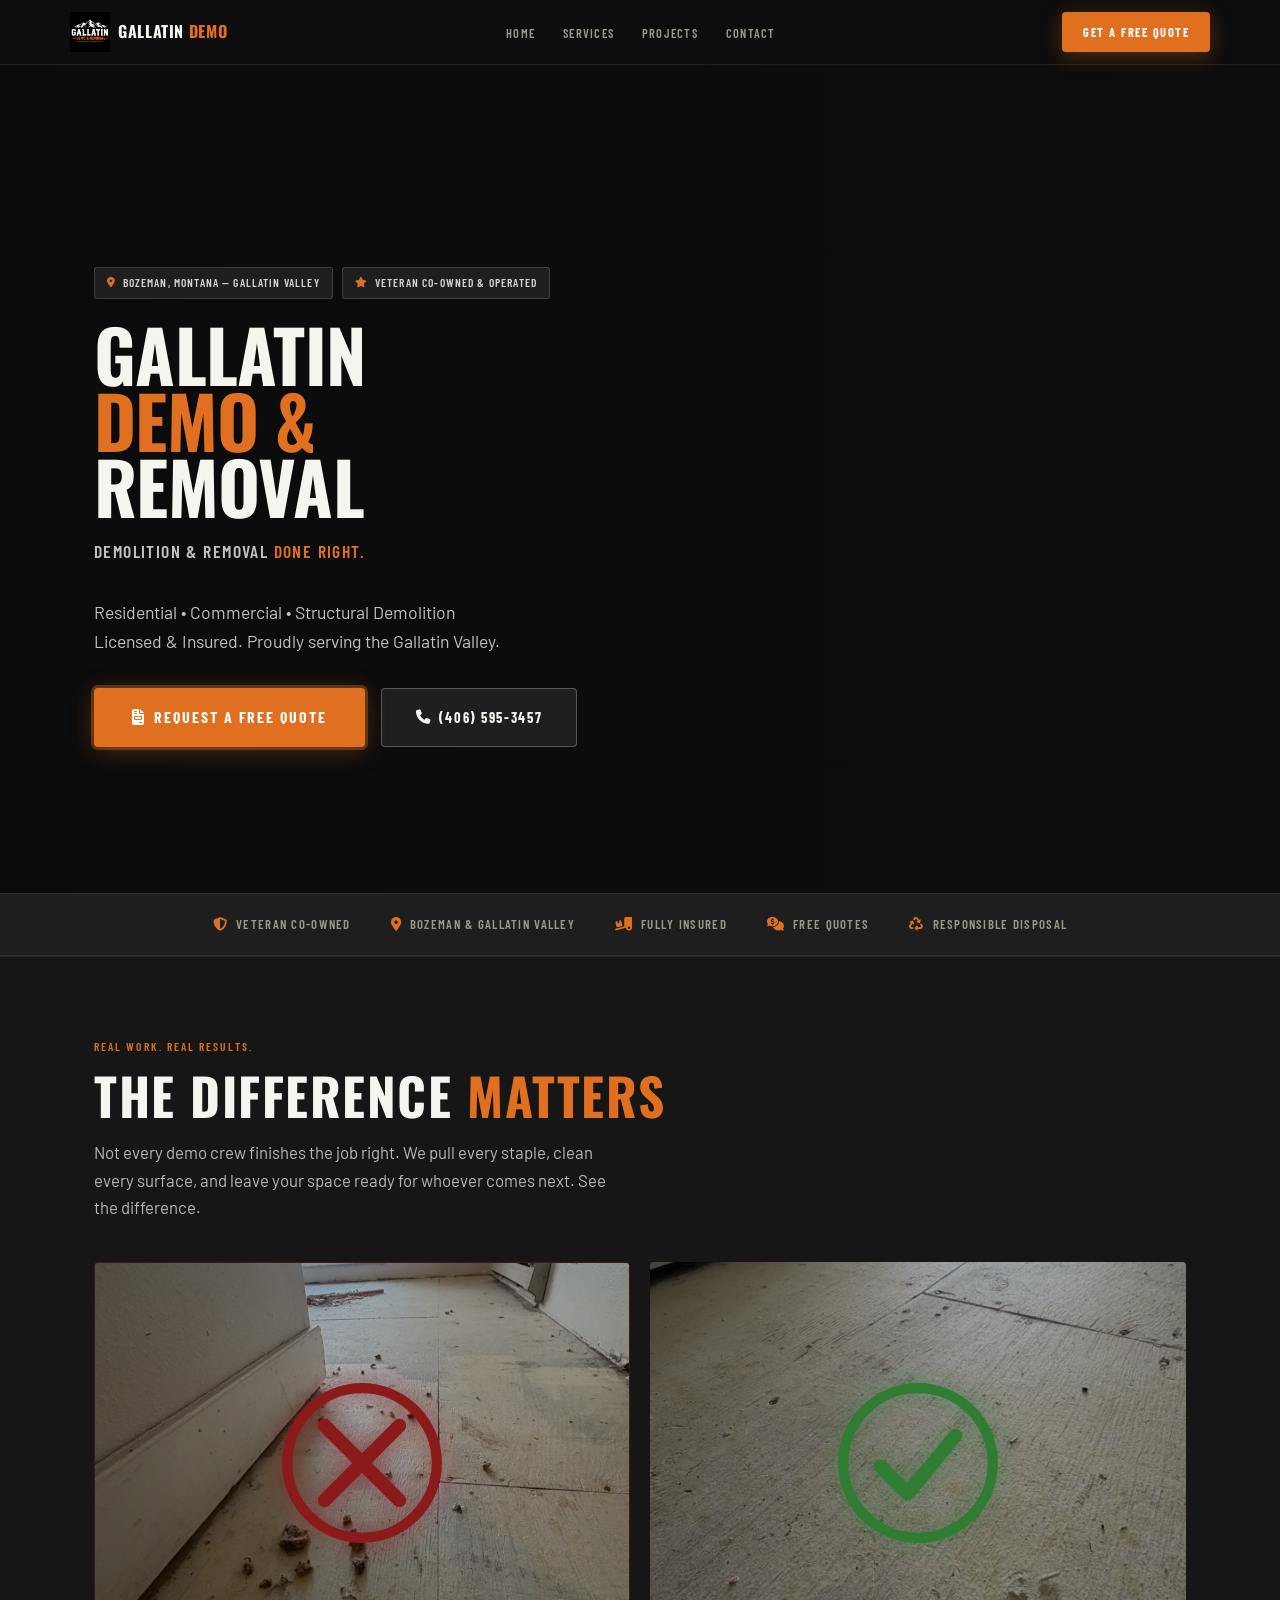
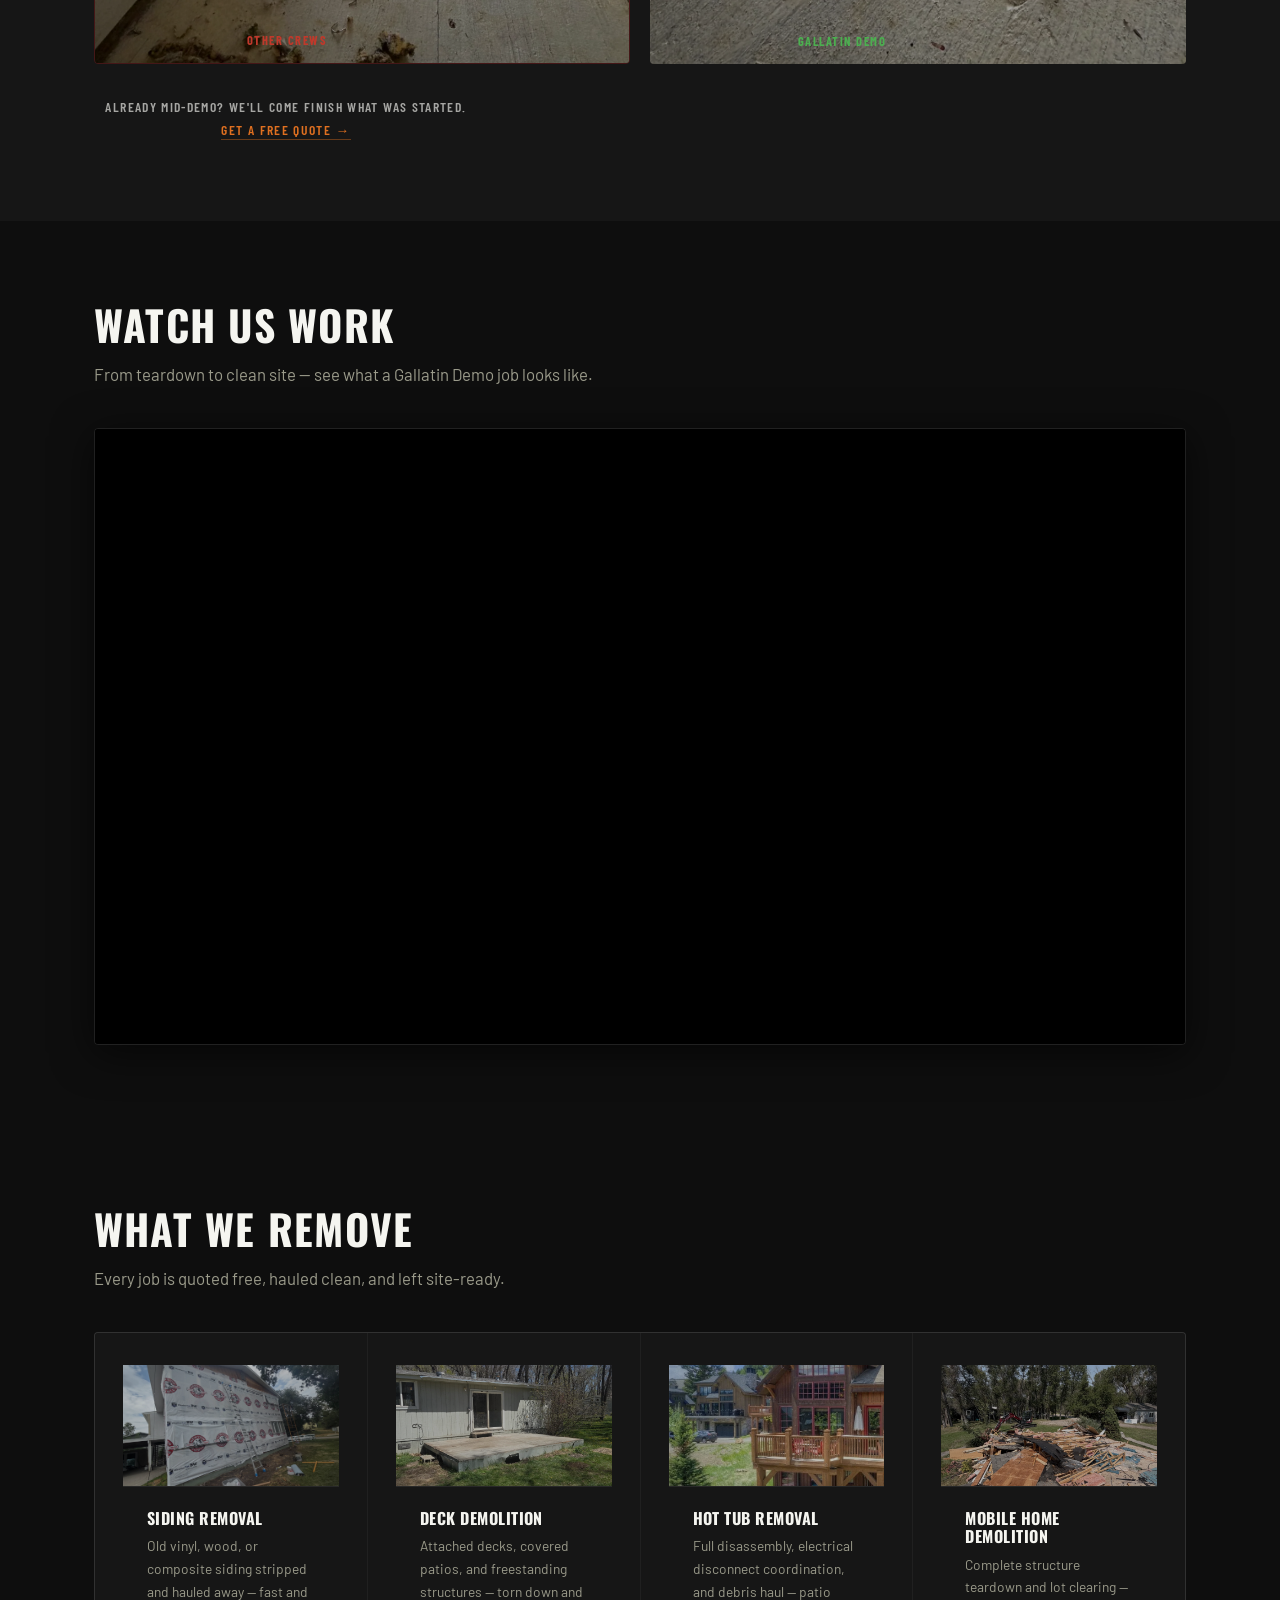
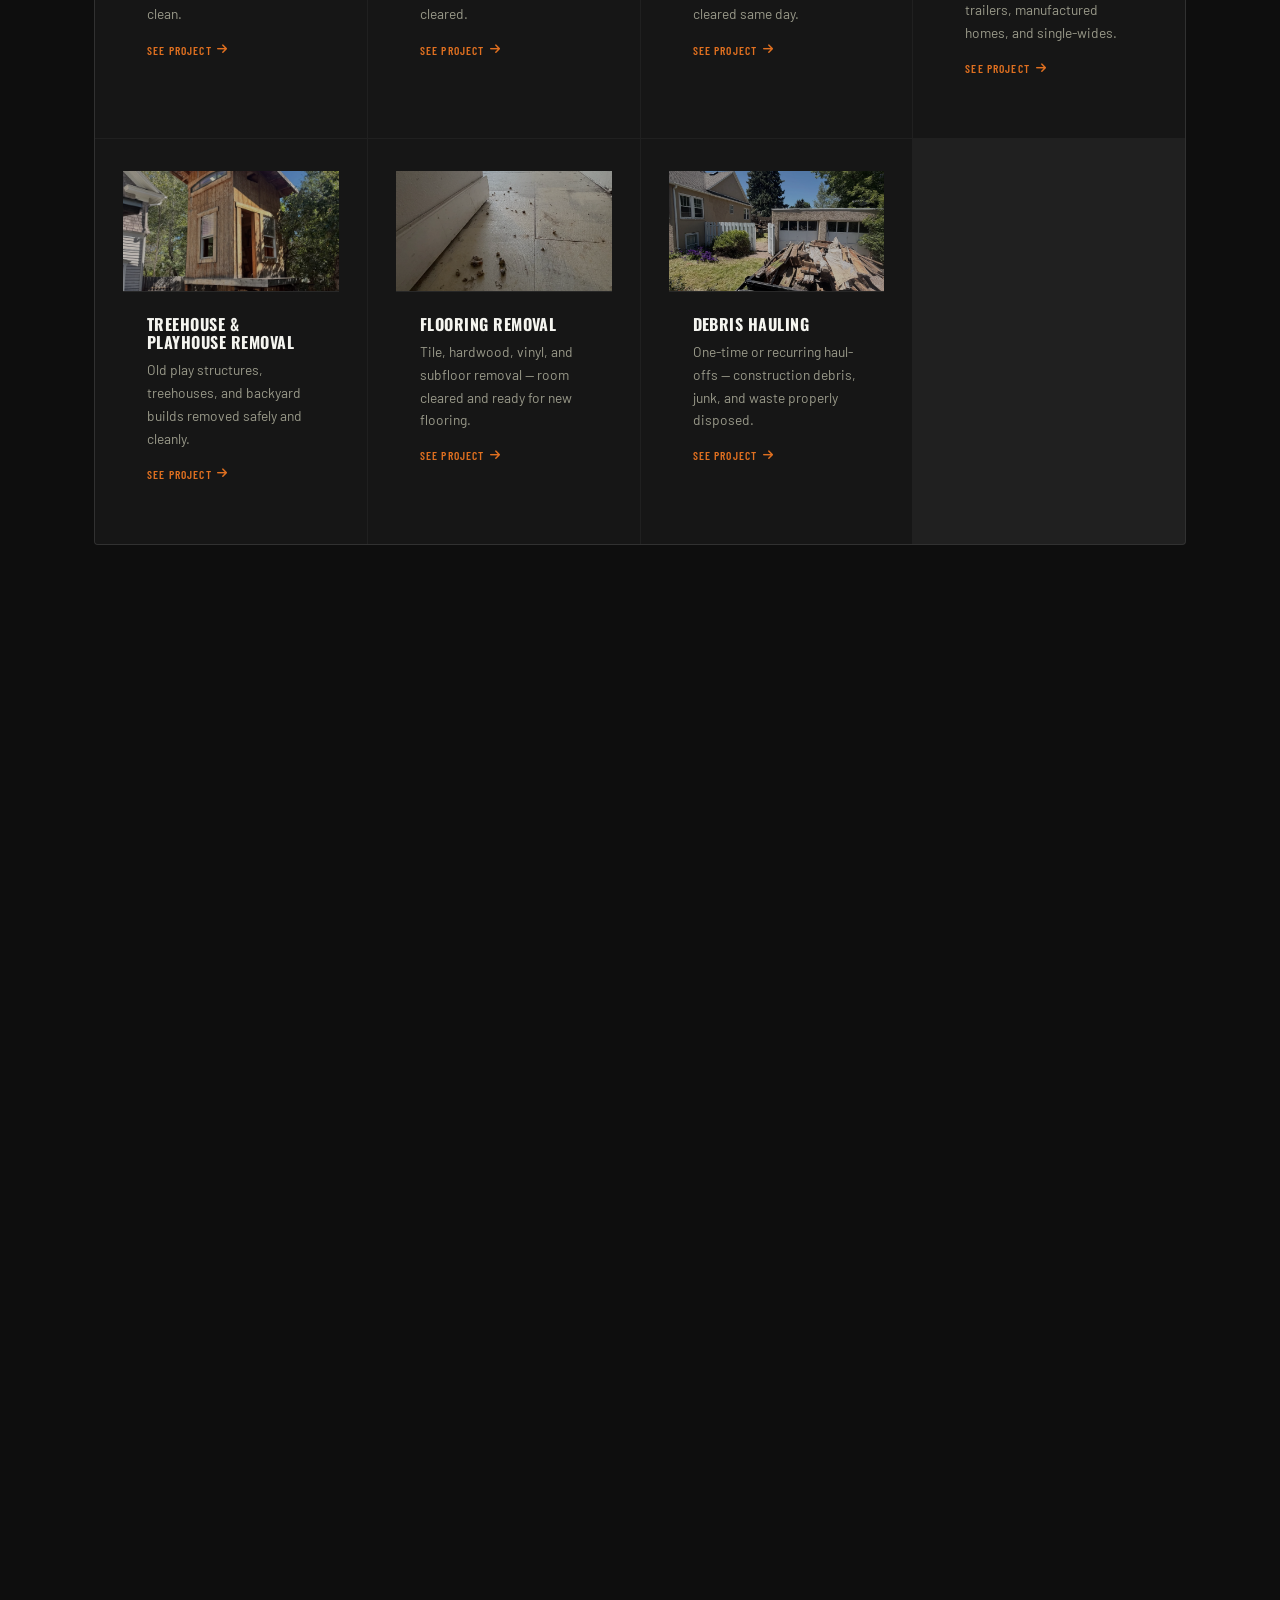
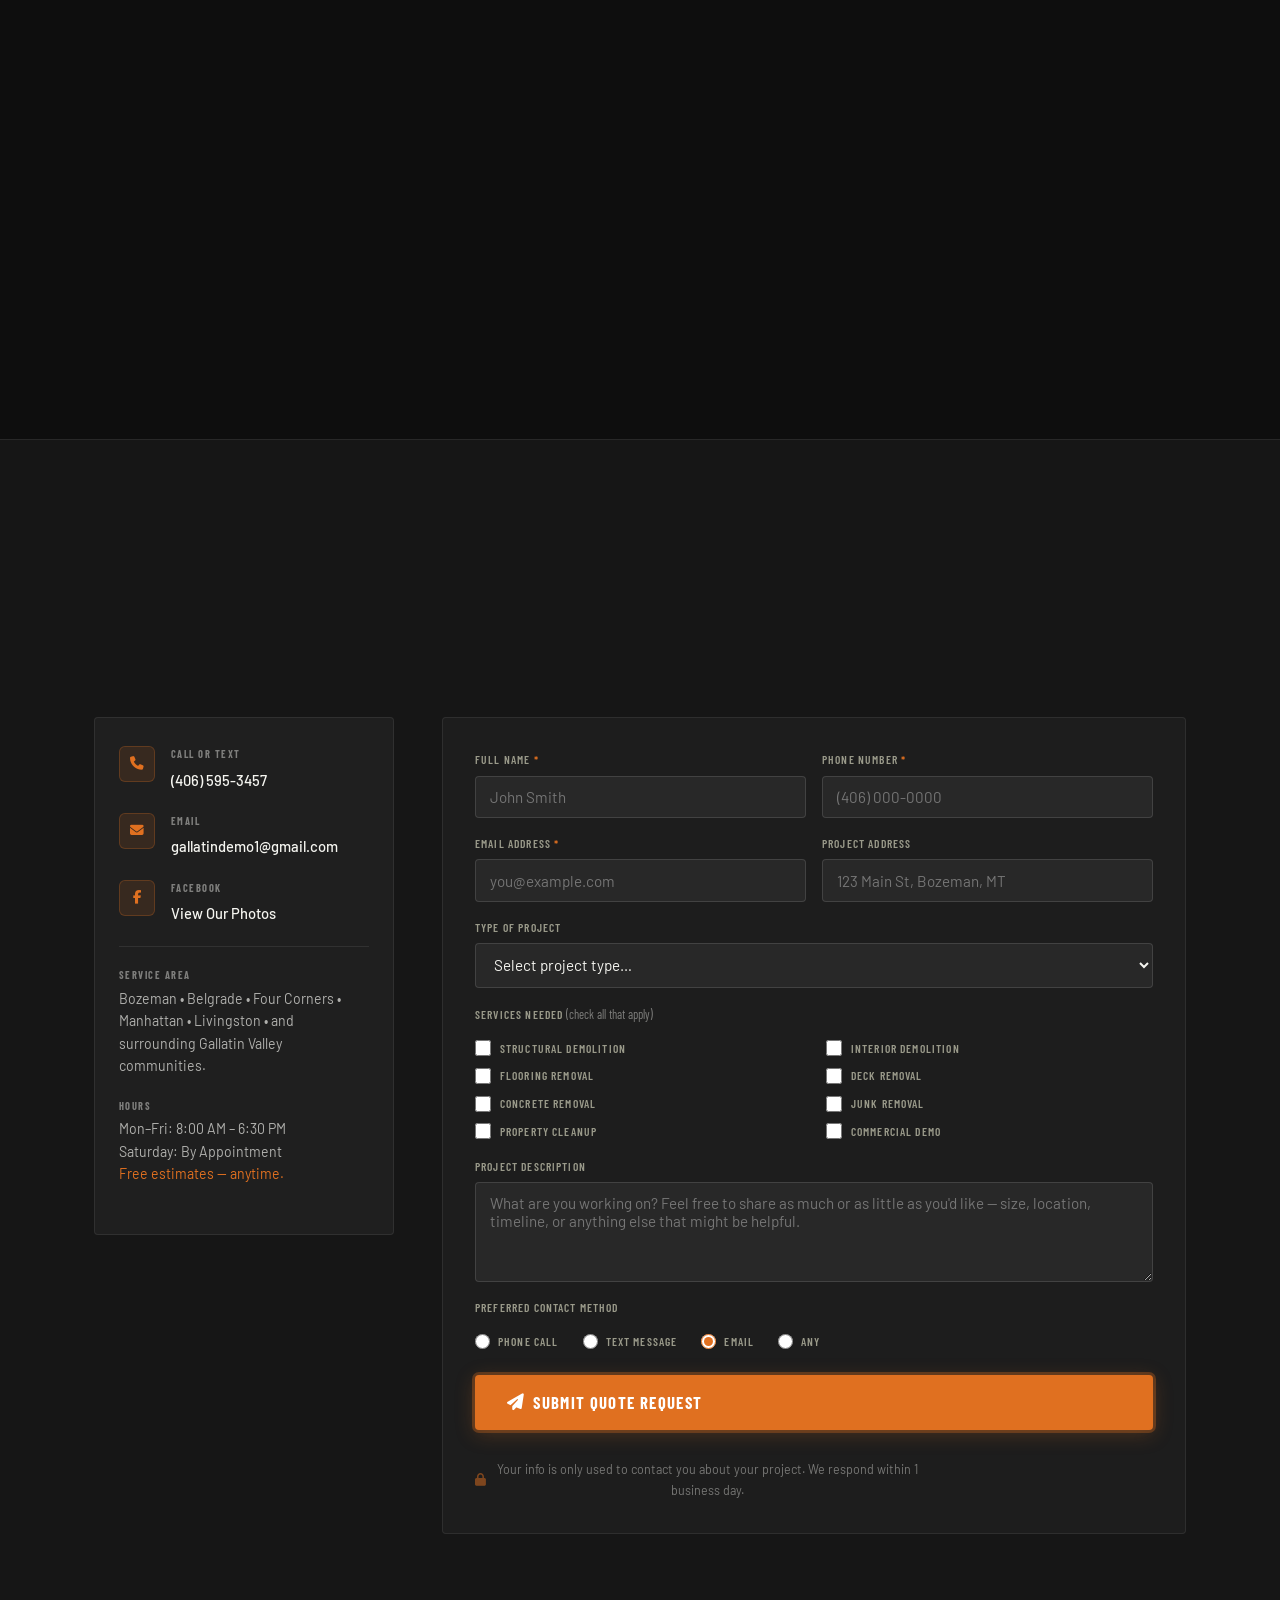
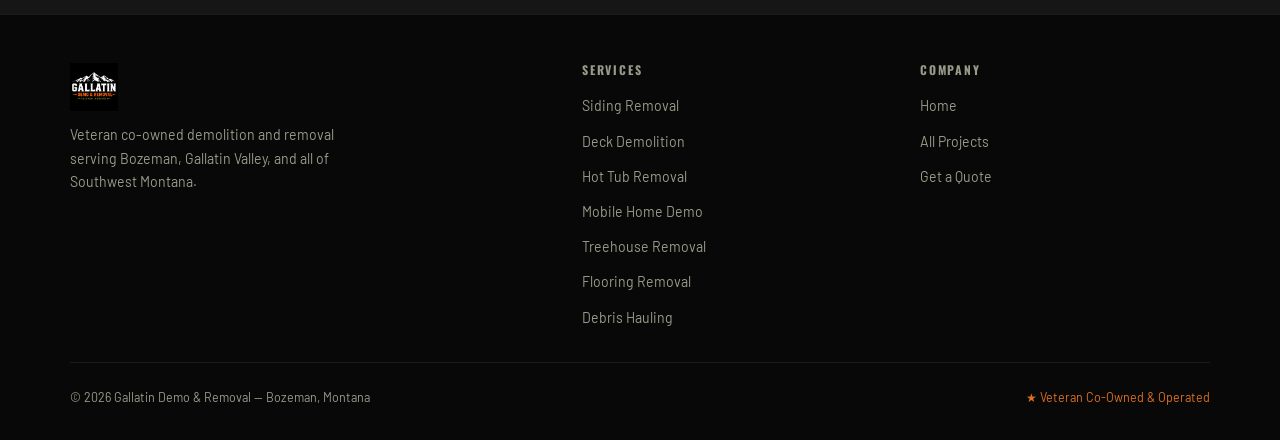
==== commit dc32e524: "Add files via upload" ====
--- a/index.html
+++ b/index.html
@@ -53,11 +53,11 @@
 
 <!-- ── HERO ─────────────────────────────────────────────── -->
 <section class="hero">
-  <div class="hero-bg"><img src="https://www.gallatindemo.com/IMG_3404.jpeg" alt="Montana mountains — Gallatin Valley" loading="eager"></div>
+  <div class="hero-bg" role="img" aria-label="Montana mountains — Gallatin Valley"></div>
   <div class="hero-content">
     <div class="hero-badges">
       <span class="hero-badge"><i class="fa-solid fa-location-dot"></i> Bozeman, Montana — Gallatin Valley</span>
-      <span class="hero-badge"><i class="fa-solid fa-star"></i> Veteran Owned &amp; Operated</span>
+      <span class="hero-badge"><i class="fa-solid fa-star"></i> Veteran Co-Owned &amp; Operated</span>
     </div>
     <h1 class="hero-brand">Gallatin<br><span class="accent">Demo &amp;</span><br>Removal</h1>
     <p class="hero-tagline">Demolition &amp; Removal <span class="accent">Done Right.</span></p>
@@ -265,7 +265,7 @@
       <div class="reviews-stars-row">
         <i class="fa-solid fa-star"></i><i class="fa-solid fa-star"></i><i class="fa-solid fa-star"></i><i class="fa-solid fa-star"></i><i class="fa-solid fa-star"></i>
         <span class="reviews-score">5.0</span>
-        <a href="https://g.page/r/GOOGLE_REVIEW_LINK/review" target="_blank" rel="noopener" class="reviews-link">Read on Google</a>
+        <a href="https://g.page/r/CeHwZx56sMucEAE/review" target="_blank" rel="noopener" class="reviews-link">Read on Google</a>
       </div>
     </div>
     <div class="reviews-grid">
@@ -284,12 +284,12 @@
 
       <div class="review-card fade-in">
         <div class="review-stars"><i class="fa-solid fa-star"></i><i class="fa-solid fa-star"></i><i class="fa-solid fa-star"></i><i class="fa-solid fa-star"></i><i class="fa-solid fa-star"></i></div>
-        <p class="review-text">"Best experience with a contractor we've had in Bozeman. Veteran-owned and it shows — punctual, clean, honest about the cost upfront. Highly recommend."</p>
+        <p class="review-text">"Best experience with a contractor we've had in Bozeman. Veteran co-owned and it shows — punctual, clean, honest about the cost upfront. Highly recommend."</p>
         <p class="review-author">— Google Review</p>
       </div>
 
     </div>
-    <p class="reviews-cta-note">Austin — <a href="https://g.page/r/GOOGLE_REVIEW_LINK/review" target="_blank" rel="noopener" class="diff-cta-link">add your Google Business link here</a> so customers can leave reviews directly.</p>
+    <p class="reviews-cta-note"><a href="https://g.page/r/CeHwZx56sMucEAE/review" target="_blank" rel="noopener" class="diff-cta-link"><i class="fa-solid fa-star"></i> Leave us a review on Google</a></p>
   </div>
 </section>
 
--- a/style.css
+++ b/style.css
@@ -180,21 +180,33 @@
 /* ── Hero ────────────────────────────────────────────────── */
 .hero {
   position: relative;
-  min-height: 88vh;
+  min-height: 92vh;
   display: flex;
   align-items: center;
   overflow: hidden;
+}
+/* iOS doesn't support background-attachment: fixed — use scroll instead */
+@supports (-webkit-touch-callout: none) {
+  .hero-bg { background-attachment: scroll; }
+}
+@media (max-width: 640px) {
+  .hero { min-height: 100svh; }
+  .hero-content { padding: 6rem 1.25rem 3rem; }
+  .hero-badges { margin-bottom: 1rem; }
+  .hero-cta { flex-direction: column; gap: 0.75rem; }
+  .hero-cta .btn { width: 100%; justify-content: center; }
+  .quote-form { padding: 1.25rem; }
 }
 .hero-bg {
   position: absolute;
   inset: 0;
-  background: var(--dark);
-}
-.hero-bg img {
-  width: 100%;
-  height: 100%;
-  object-fit: cover;
-  opacity: 0.38;
+  background-image:
+    linear-gradient(to right, rgba(10,10,10,0.72) 0%, rgba(10,10,10,0.35) 60%, rgba(10,10,10,0.18) 100%),
+    url('https://images.unsplash.com/photo-1506905925346-21bda4d32df4?fm=jpg&q=80&w=2400&auto=format&fit=crop');
+  background-size: cover;
+  background-position: center 30%;
+  background-attachment: fixed;
+  background-repeat: no-repeat;
 }
 .hero-overlay {
   position: absolute;
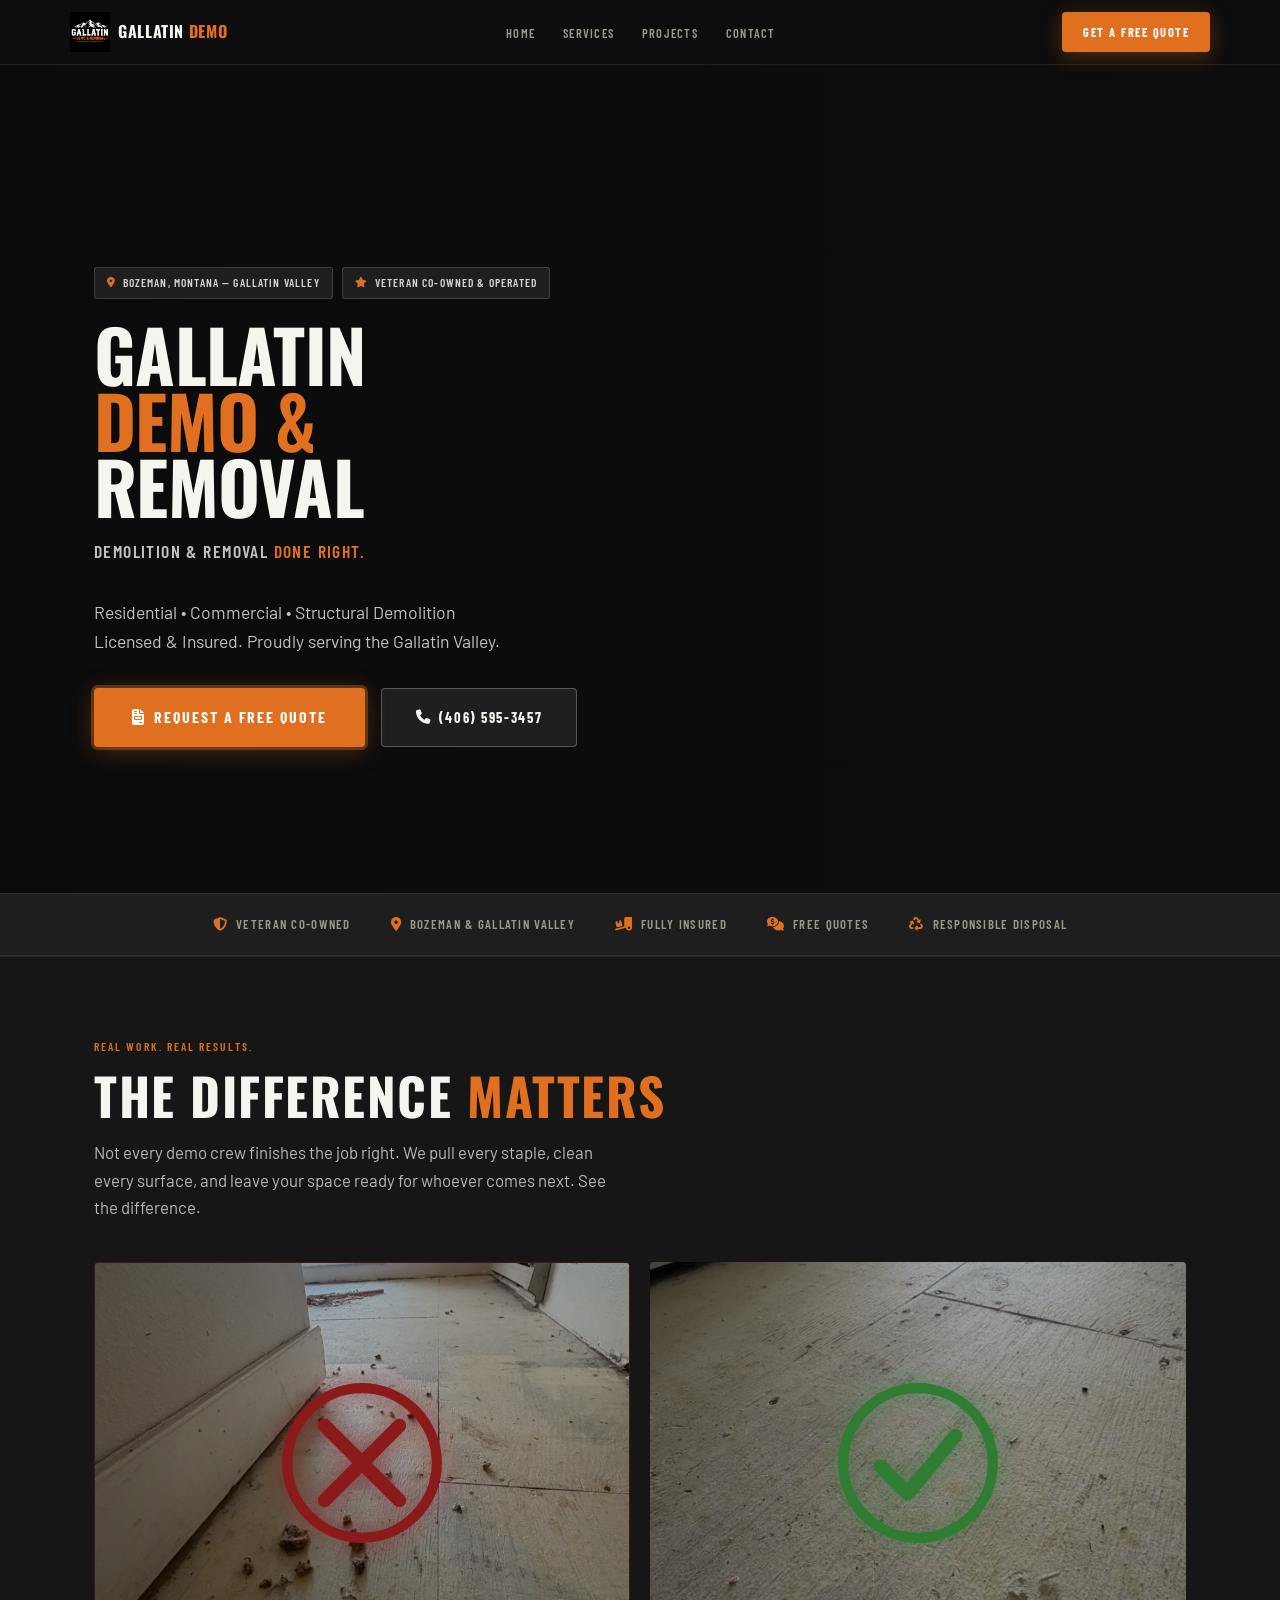
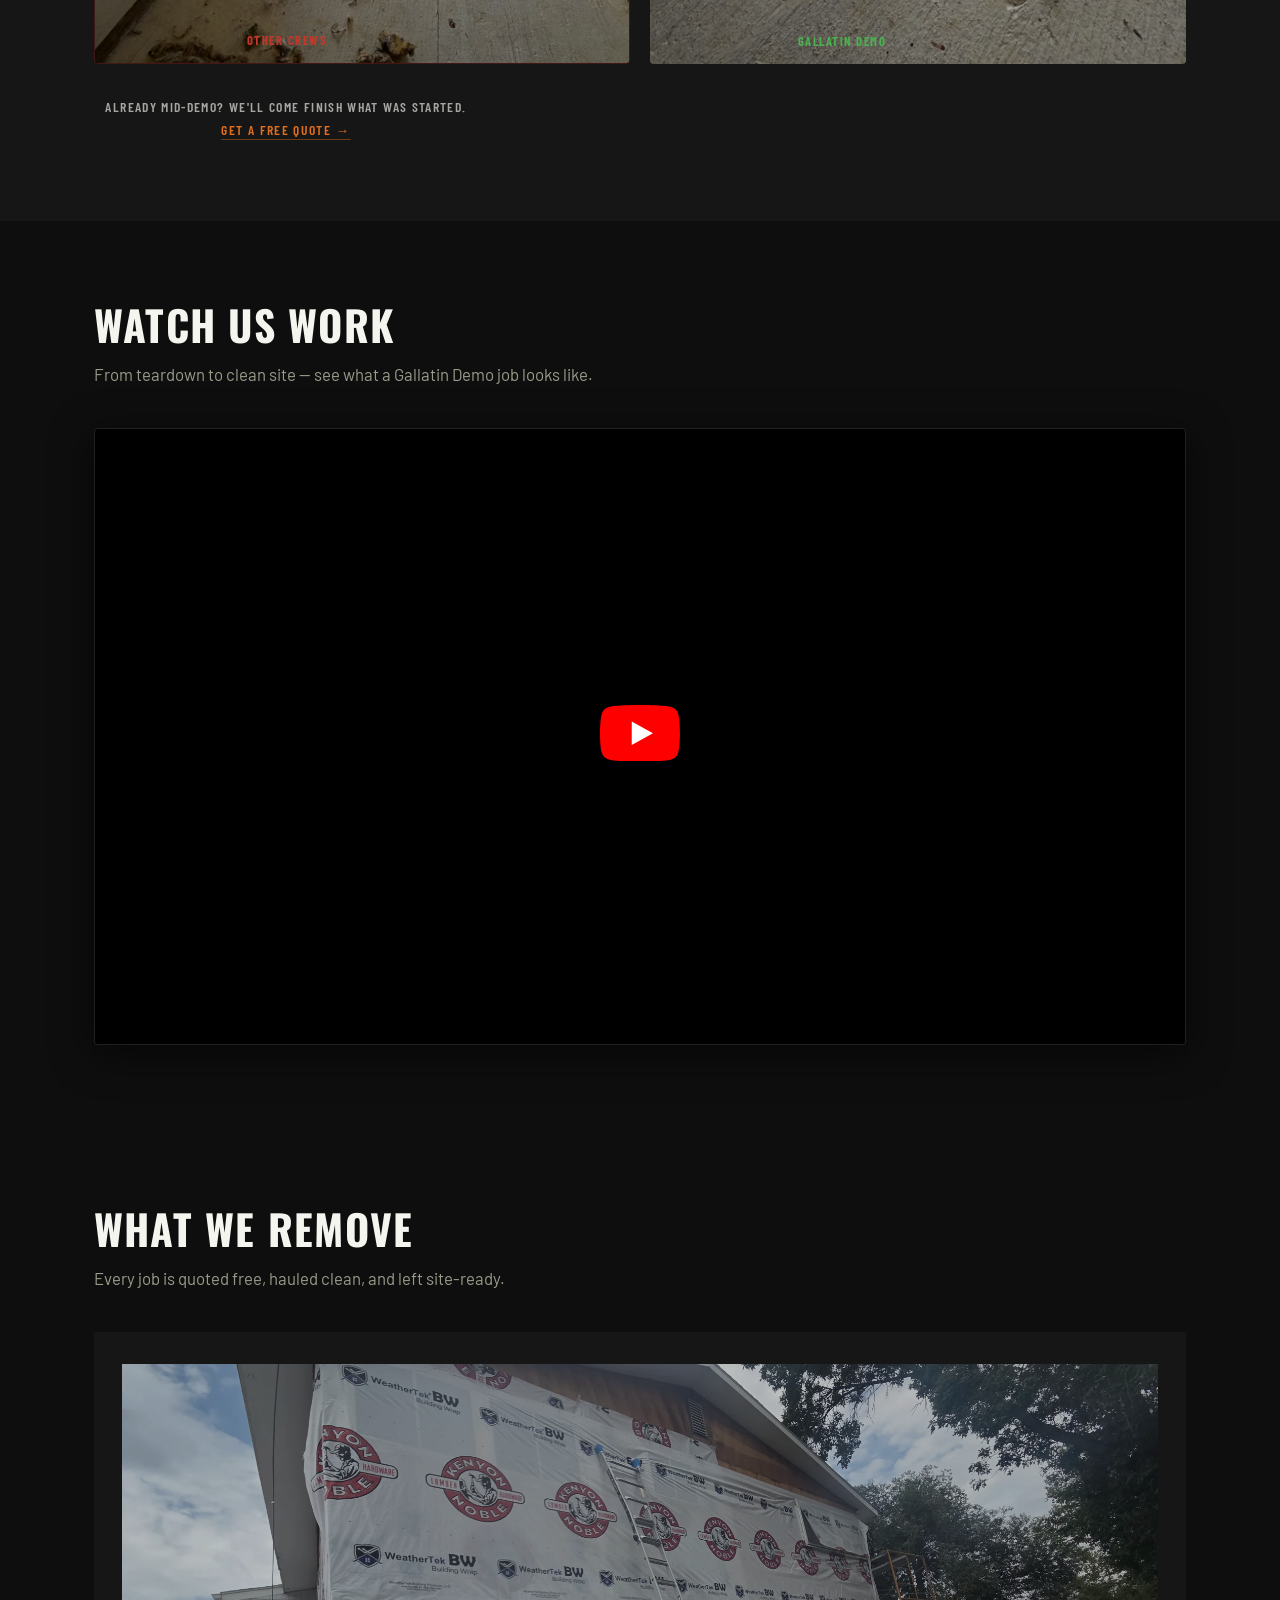
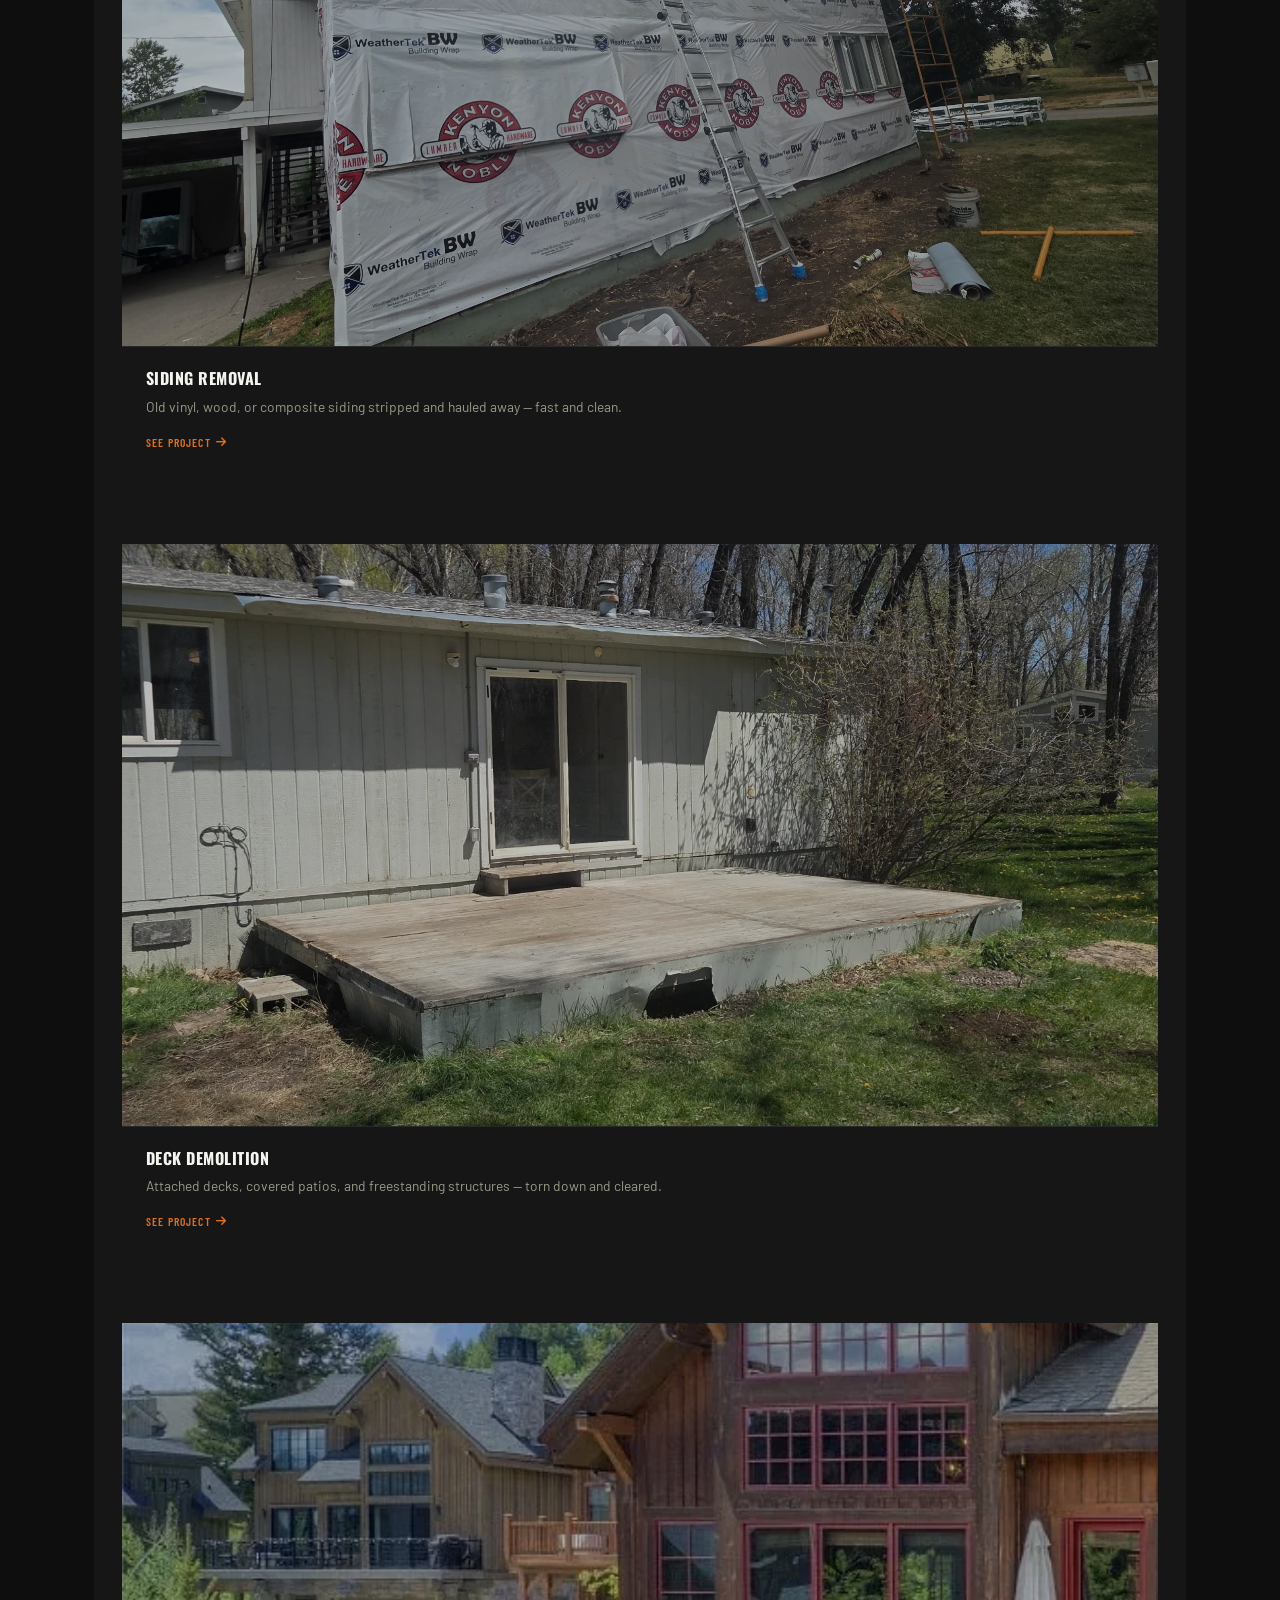
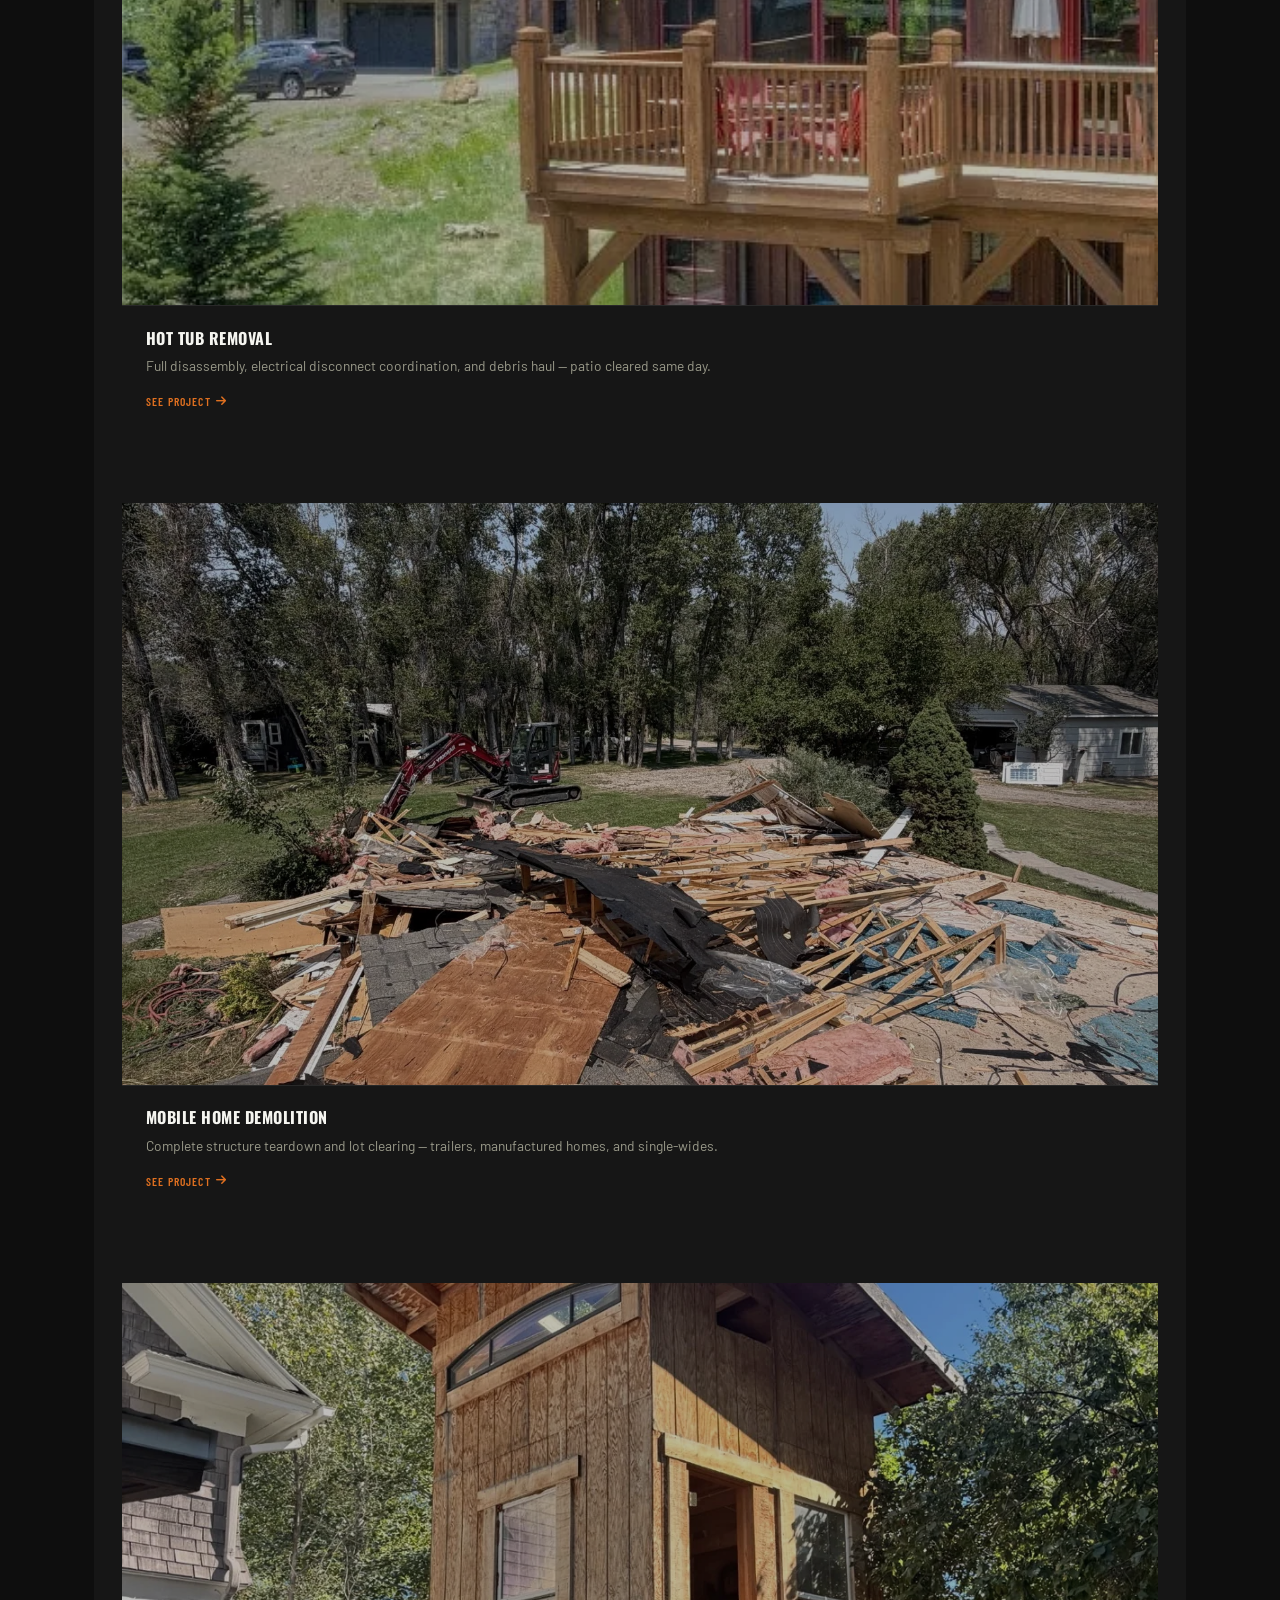
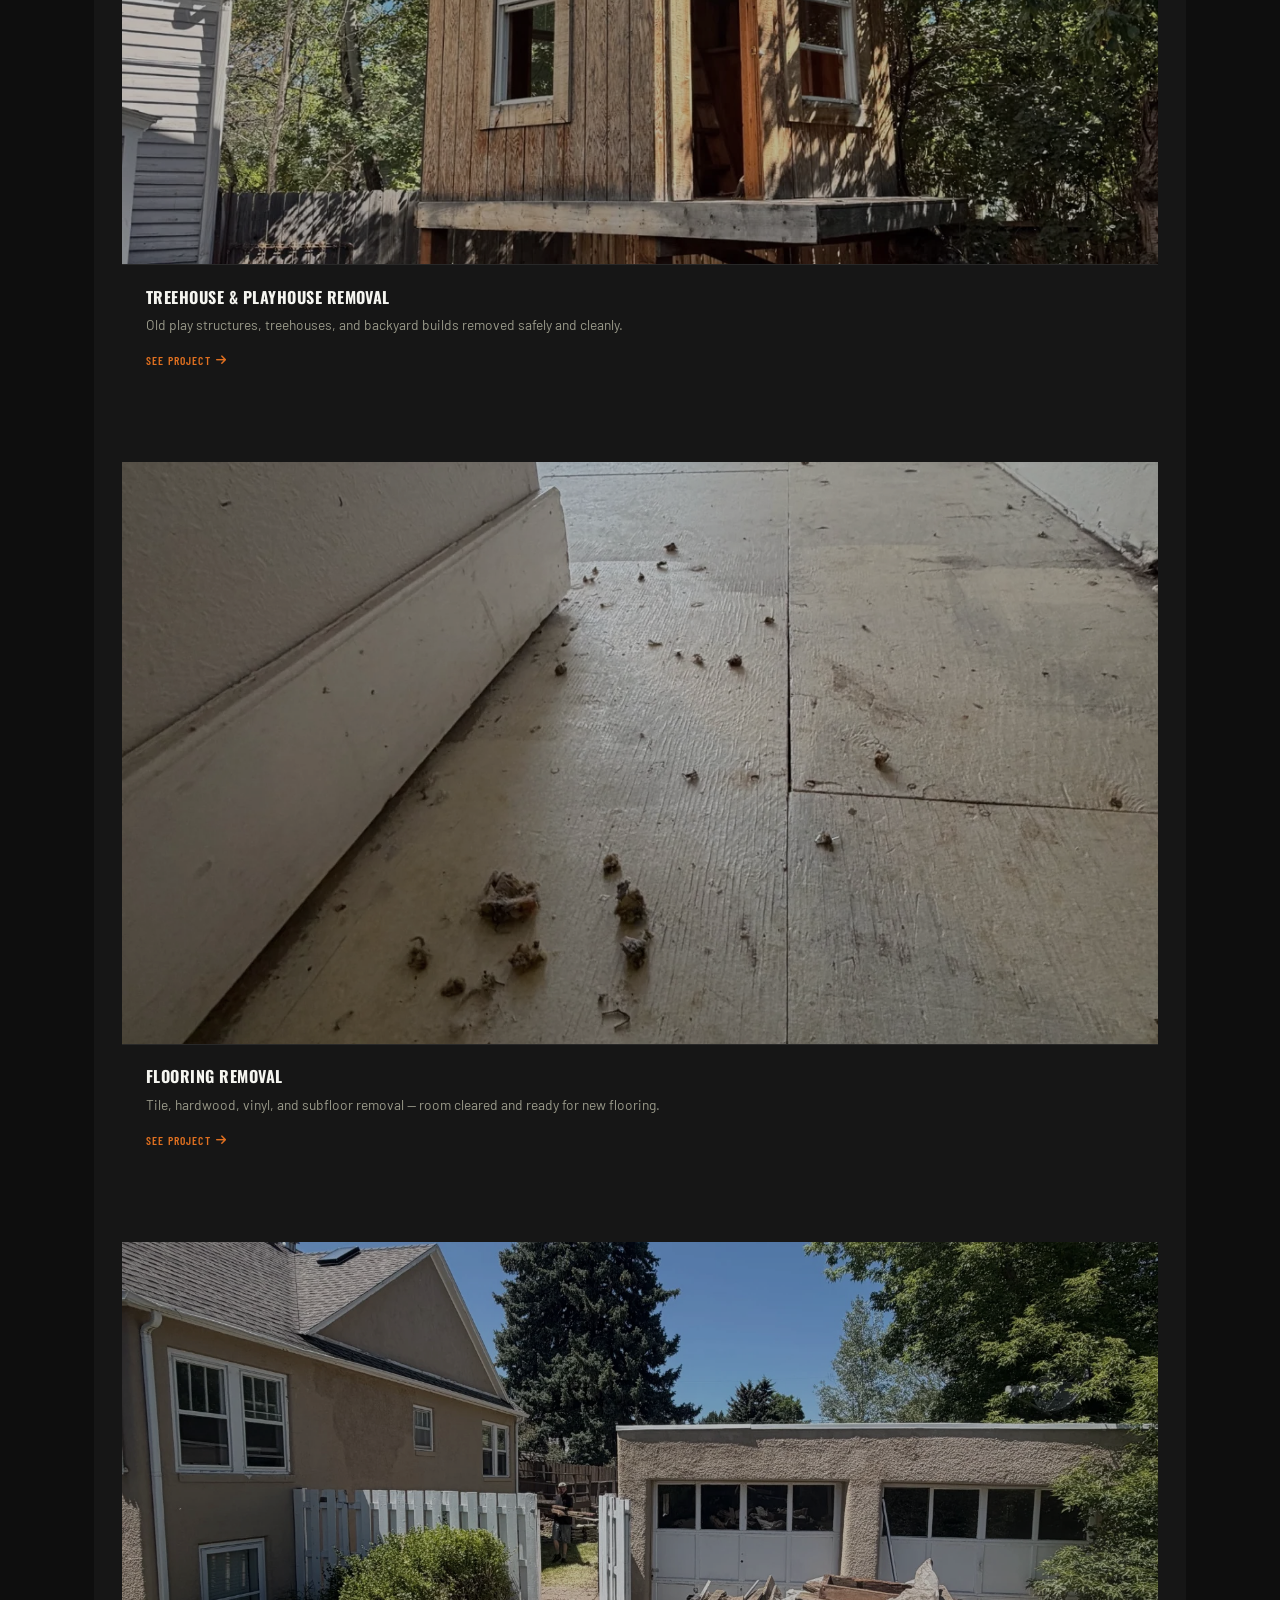
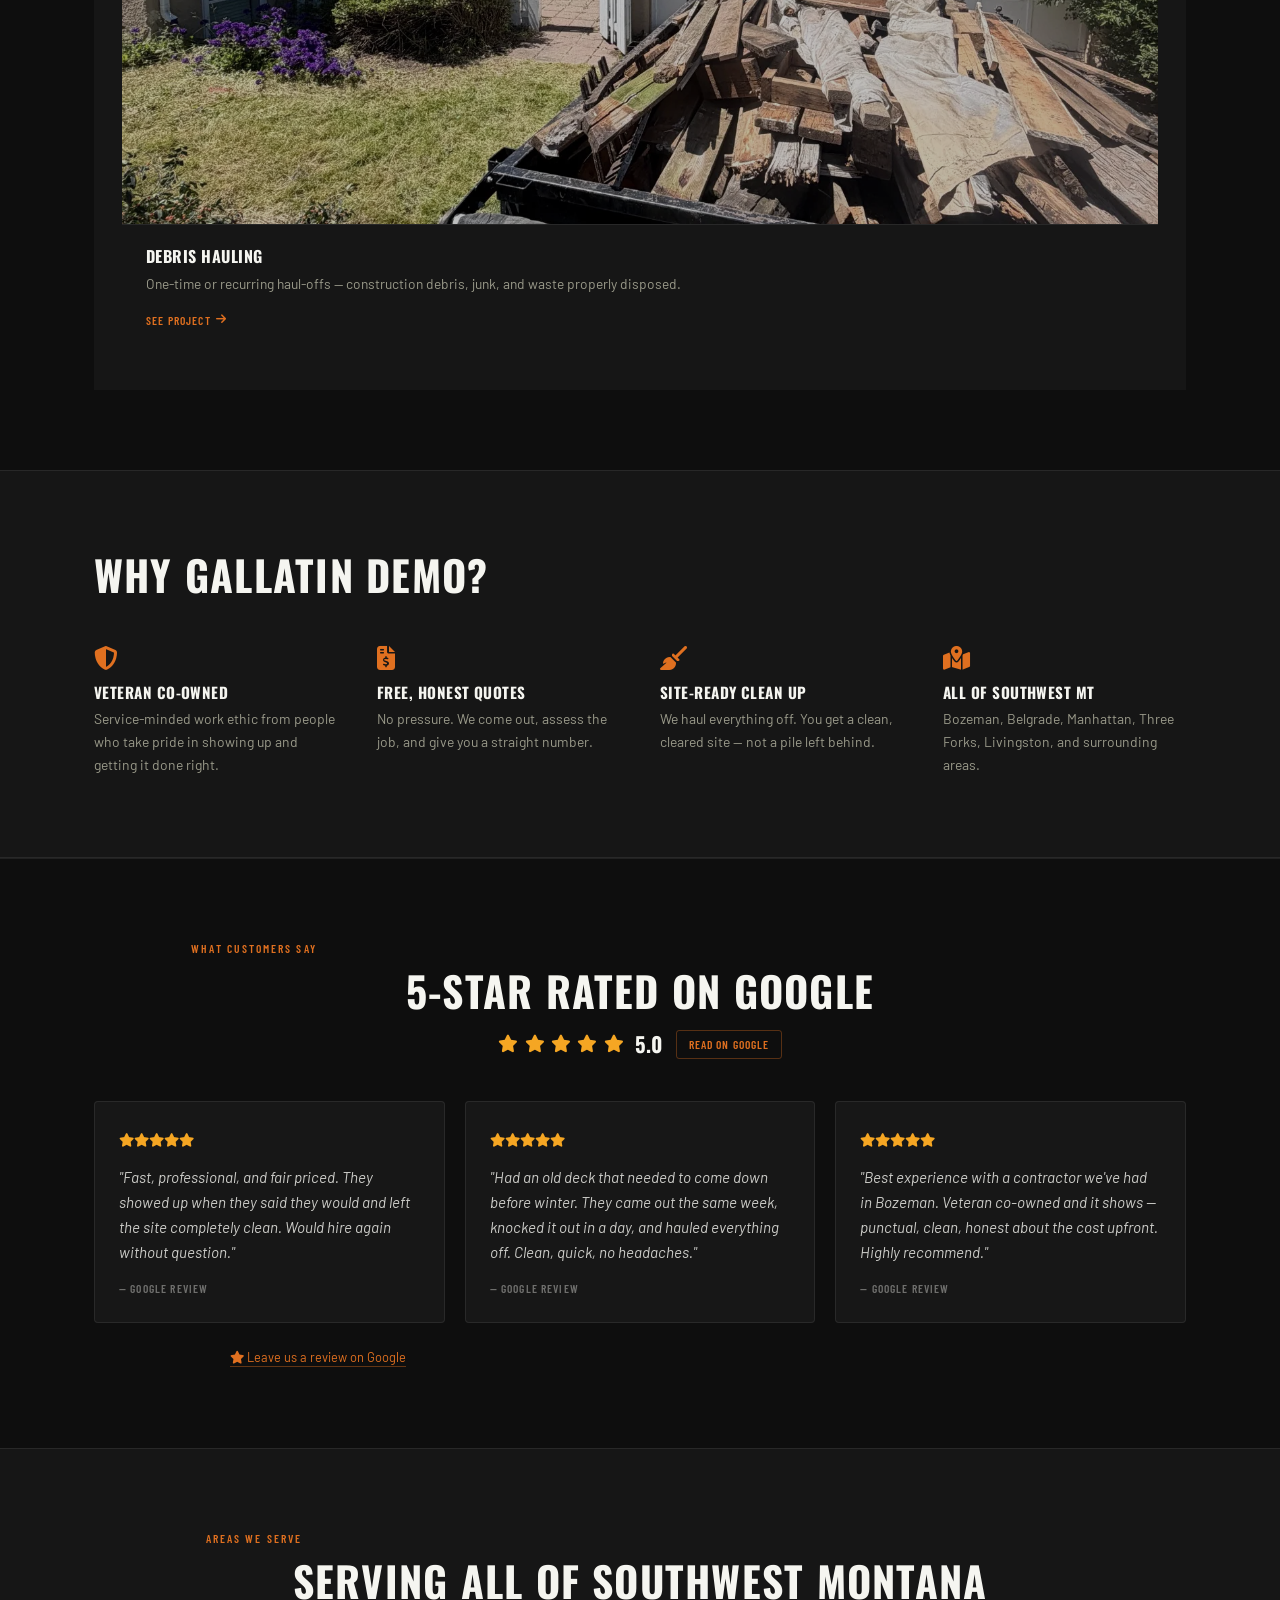
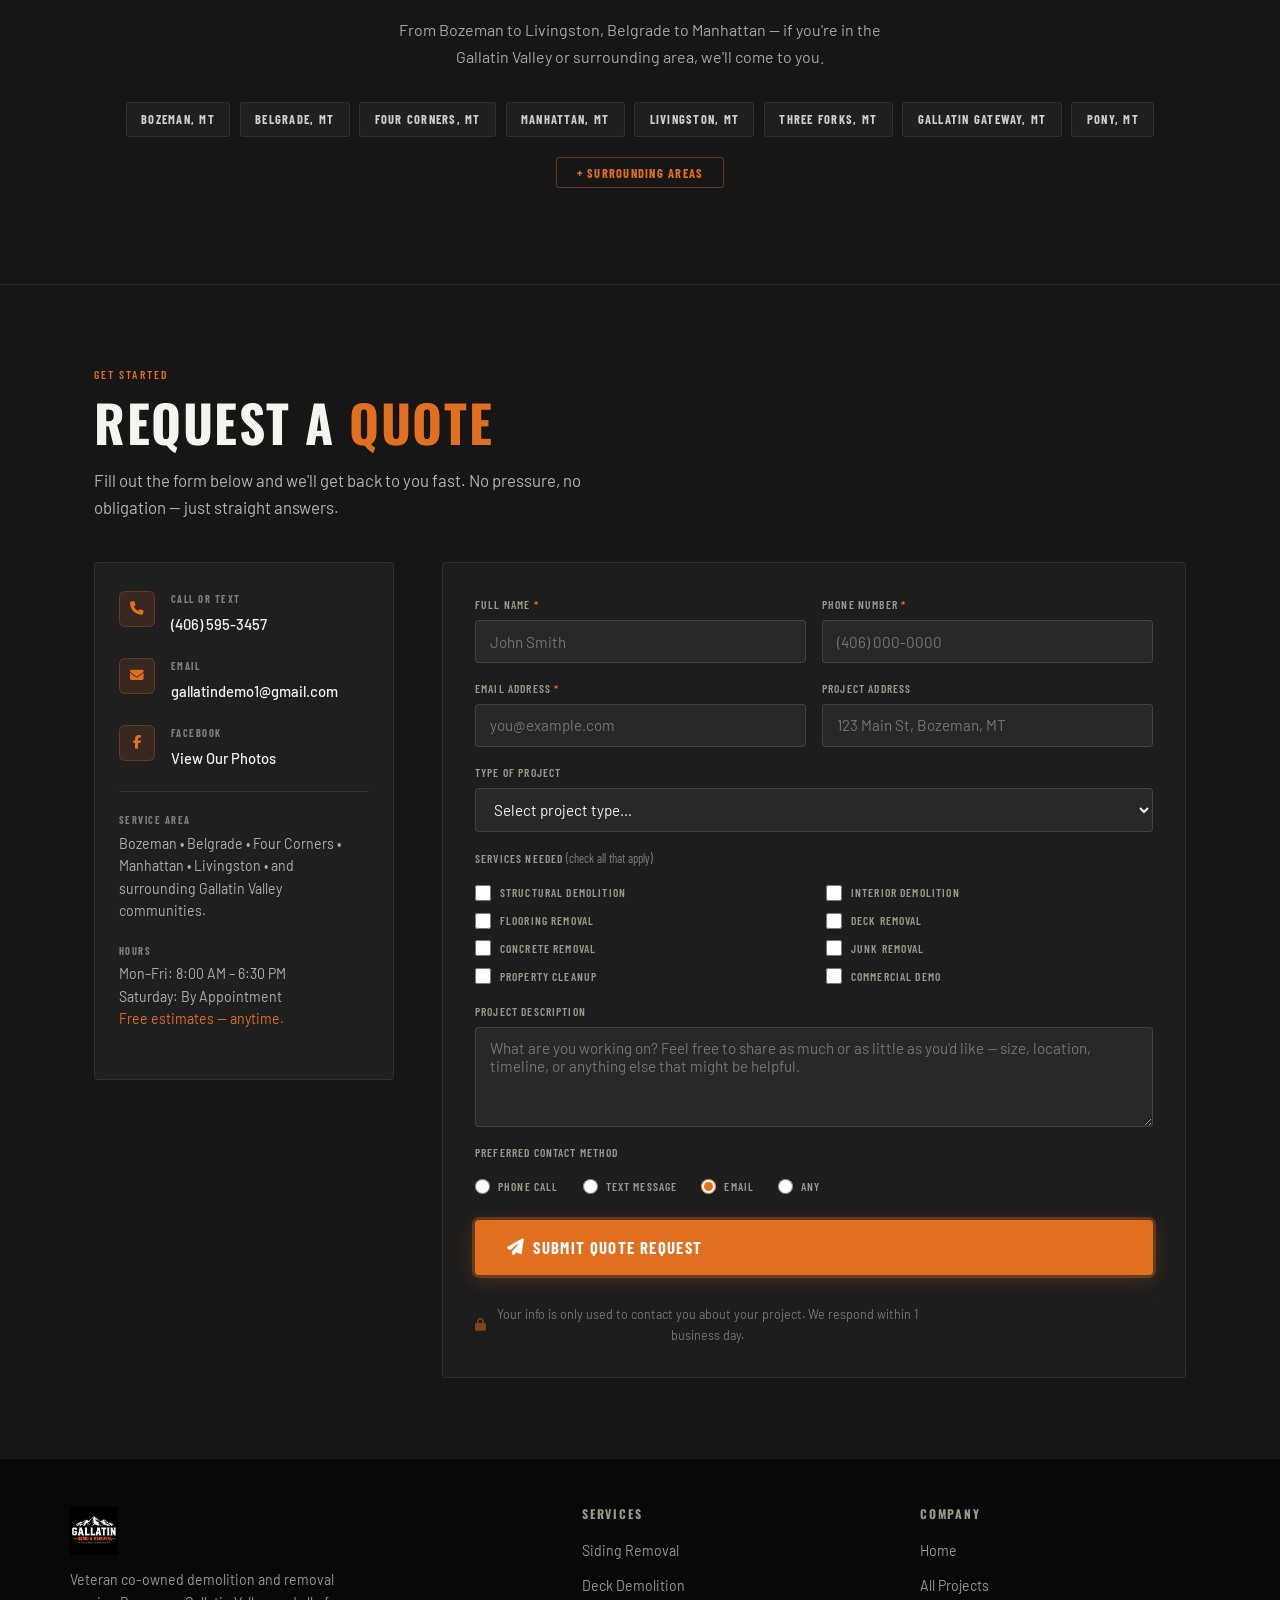
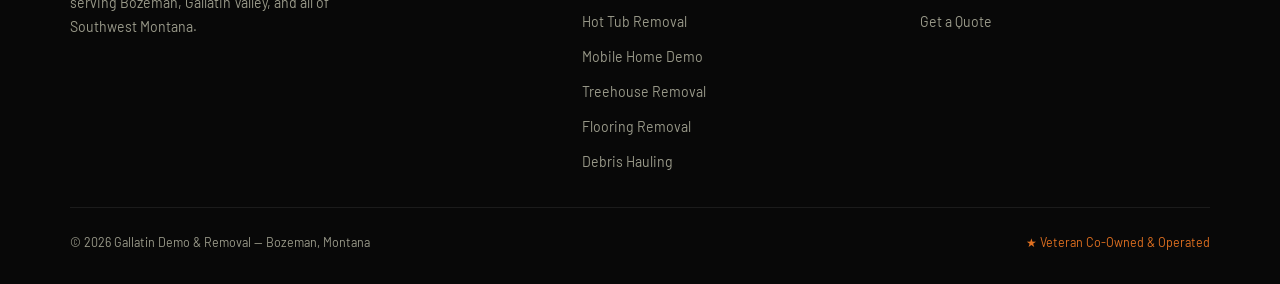
==== commit af5ccd9e: "Add files via upload" ====
--- a/index.html
+++ b/index.html
@@ -53,7 +53,7 @@
 
 <!-- ── HERO ─────────────────────────────────────────────── -->
 <section class="hero">
-  <div class="hero-bg" role="img" aria-label="Montana mountains — Gallatin Valley"></div>
+  <div class="hero-bg" role="img" aria-label="Snow-capped mountains in the Gallatin Valley, Montana"></div>
   <div class="hero-content">
     <div class="hero-badges">
       <span class="hero-badge"><i class="fa-solid fa-location-dot"></i> Bozeman, Montana — Gallatin Valley</span>
@@ -134,8 +134,35 @@
     <h2 class="section-title">Watch Us Work</h2>
     <p class="section-sub">From teardown to clean site — see what a Gallatin Demo job looks like.</p>
     <div class="video-wrap">
-      <iframe src="https://www.youtube.com/embed/13kHG9X8JTo" title="Gallatin Demo & Removal — Demolition Work in Bozeman, Montana" frameborder="0" allow="accelerometer; autoplay; clipboard-write; encrypted-media; gyroscope; picture-in-picture; web-share" allowfullscreen></iframe>
-    </div>
+      <div class="yt-facade" id="yt-facade" onclick="loadYT()" role="button" tabindex="0" aria-label="Play video: Gallatin Demo & Removal">
+        <img src="https://img.youtube.com/vi/13kHG9X8JTo/maxresdefault.jpg"
+             onerror="this.src='https://img.youtube.com/vi/13kHG9X8JTo/hqdefault.jpg'"
+             alt="Gallatin Demo & Removal — play video" loading="lazy">
+        <div class="yt-play-btn" aria-hidden="true">
+          <svg viewBox="0 0 68 48" xmlns="http://www.w3.org/2000/svg">
+            <path d="M66.5 7.7a8.5 8.5 0 0 0-6-6C55.8 0 34 0 34 0S12.2 0 7.5 1.7a8.5 8.5 0 0 0-6 6C0 12.4 0 24 0 24s0 11.6 1.5 16.3a8.5 8.5 0 0 0 6 6C12.2 48 34 48 34 48s21.8 0 26.5-1.7a8.5 8.5 0 0 0 6-6C68 35.6 68 24 68 24s0-11.6-1.5-16.3z" fill="#ff0000"/>
+            <path d="M27 34l18-10-18-10v20z" fill="#fff"/>
+          </svg>
+        </div>
+      </div>
+    </div>
+    <script>
+    function loadYT() {
+      var f = document.getElementById('yt-facade');
+      var iframe = document.createElement('iframe');
+      iframe.src = 'https://www.youtube.com/embed/13kHG9X8JTo?autoplay=1&rel=0';
+      iframe.title = 'Gallatin Demo & Removal — Demolition Work in Bozeman, Montana';
+      iframe.frameBorder = '0';
+      iframe.allow = 'accelerometer; autoplay; clipboard-write; encrypted-media; gyroscope; picture-in-picture; web-share';
+      iframe.allowFullscreen = true;
+      iframe.style.cssText = 'position:absolute;inset:0;width:100%;height:100%;border:0;';
+      f.parentNode.style.position = 'relative';
+      f.parentNode.replaceChild(iframe, f);
+    }
+    document.getElementById('yt-facade').addEventListener('keydown', function(e) {
+      if (e.key === 'Enter' || e.key === ' ') loadYT();
+    });
+    </script>
   </div>
 </section>
 
--- a/style.css
+++ b/style.css
@@ -202,7 +202,7 @@
   inset: 0;
   background-image:
     linear-gradient(to right, rgba(10,10,10,0.72) 0%, rgba(10,10,10,0.35) 60%, rgba(10,10,10,0.18) 100%),
-    url('https://images.unsplash.com/photo-1506905925346-21bda4d32df4?fm=jpg&q=80&w=2400&auto=format&fit=crop');
+    url('https://images.unsplash.com/photo-1506905925346-21bda4d32df4?fm=jpg&q=85&w=2400&auto=format&fit=crop&ixlib=rb-4.0.3');
   background-size: cover;
   background-position: center 30%;
   background-attachment: fixed;
@@ -292,6 +292,36 @@
   height: 100%;
   object-fit: cover;
   background: #000;
+}
+/* YouTube click-to-play facade */
+.yt-facade {
+  position: absolute;
+  inset: 0;
+  cursor: pointer;
+  background: #000;
+}
+.yt-facade img {
+  width: 100%;
+  height: 100%;
+  object-fit: cover;
+  display: block;
+  transition: opacity 0.2s;
+}
+.yt-facade:hover img { opacity: 0.85; }
+.yt-play-btn {
+  position: absolute;
+  top: 50%;
+  left: 50%;
+  transform: translate(-50%, -50%);
+  width: clamp(56px, 10vw, 80px);
+  filter: drop-shadow(0 2px 12px rgba(0,0,0,0.6));
+  transition: transform 0.15s, filter 0.15s;
+  pointer-events: none;
+}
+.yt-facade:hover .yt-play-btn {
+  transform: translate(-50%, -50%) scale(1.1);
+  filter: drop-shadow(0 4px 20px rgba(0,0,0,0.8));
+}
   border: 0;
 }
 
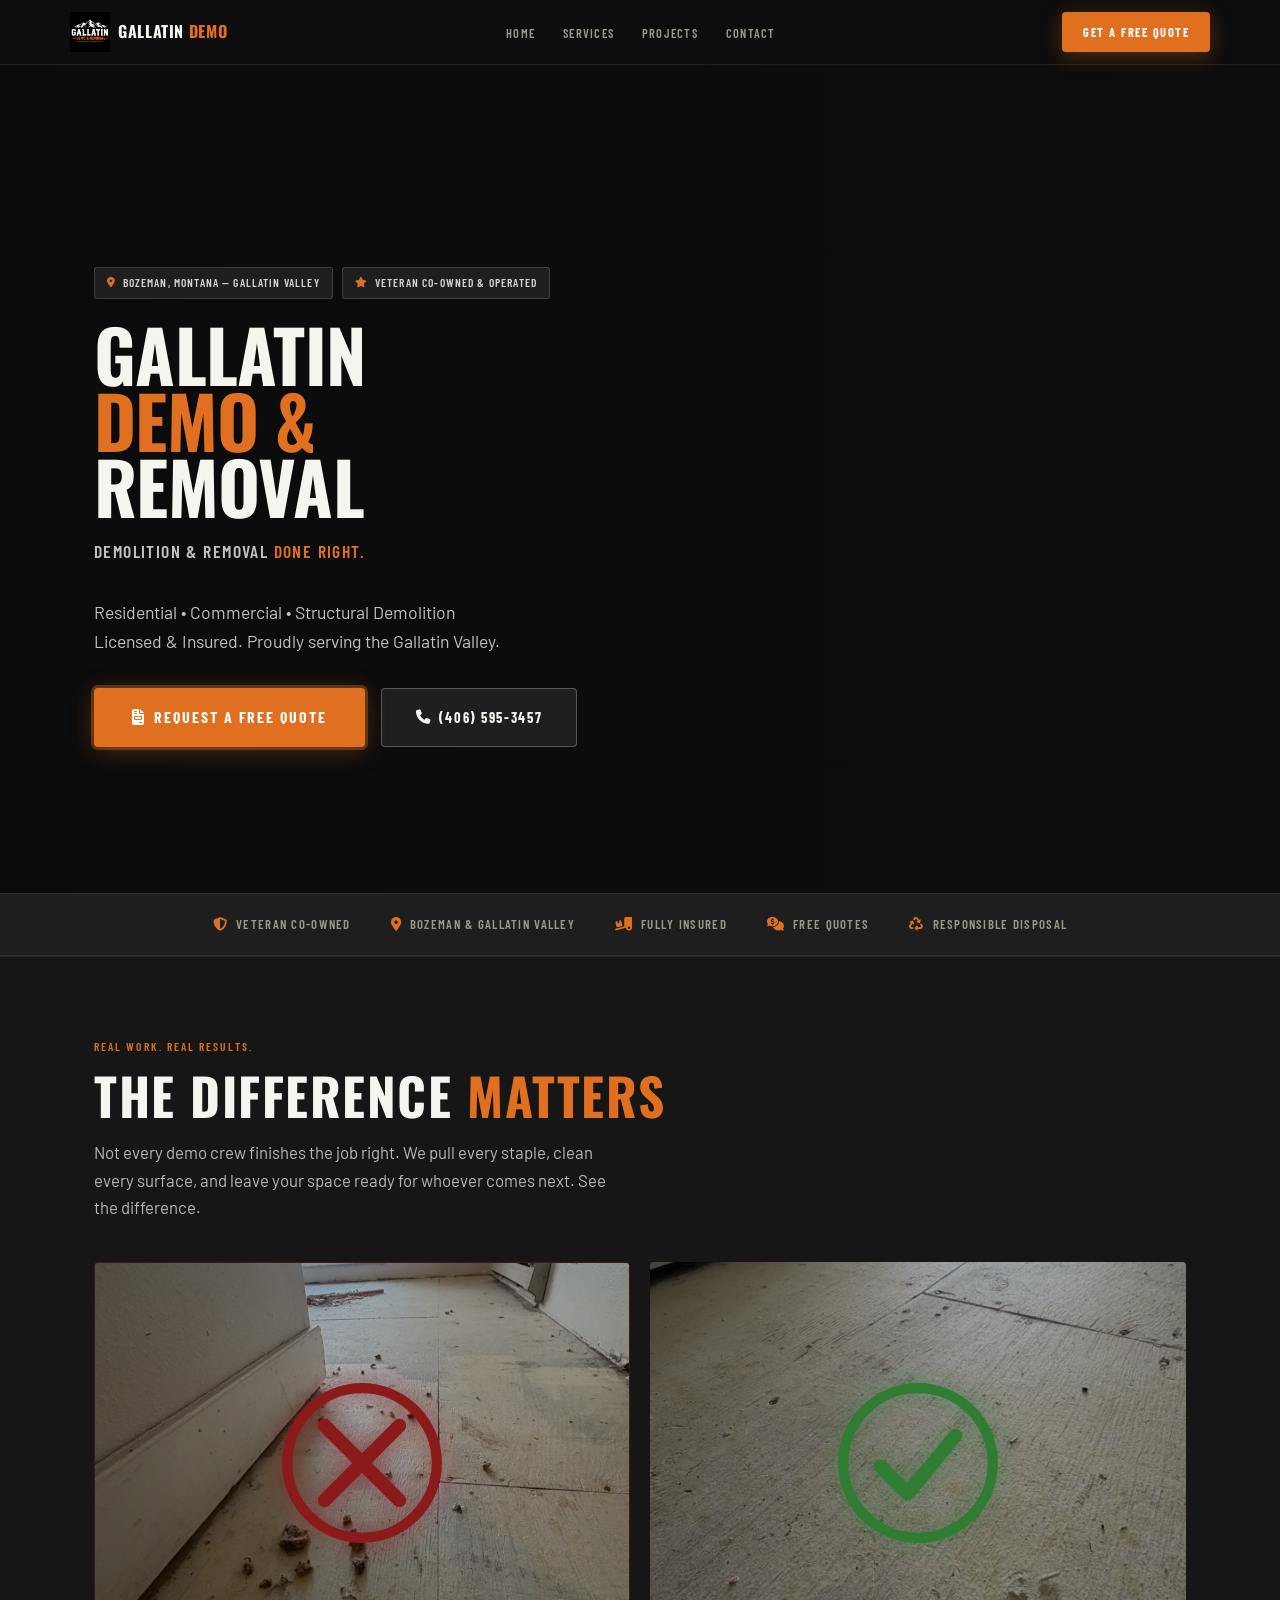
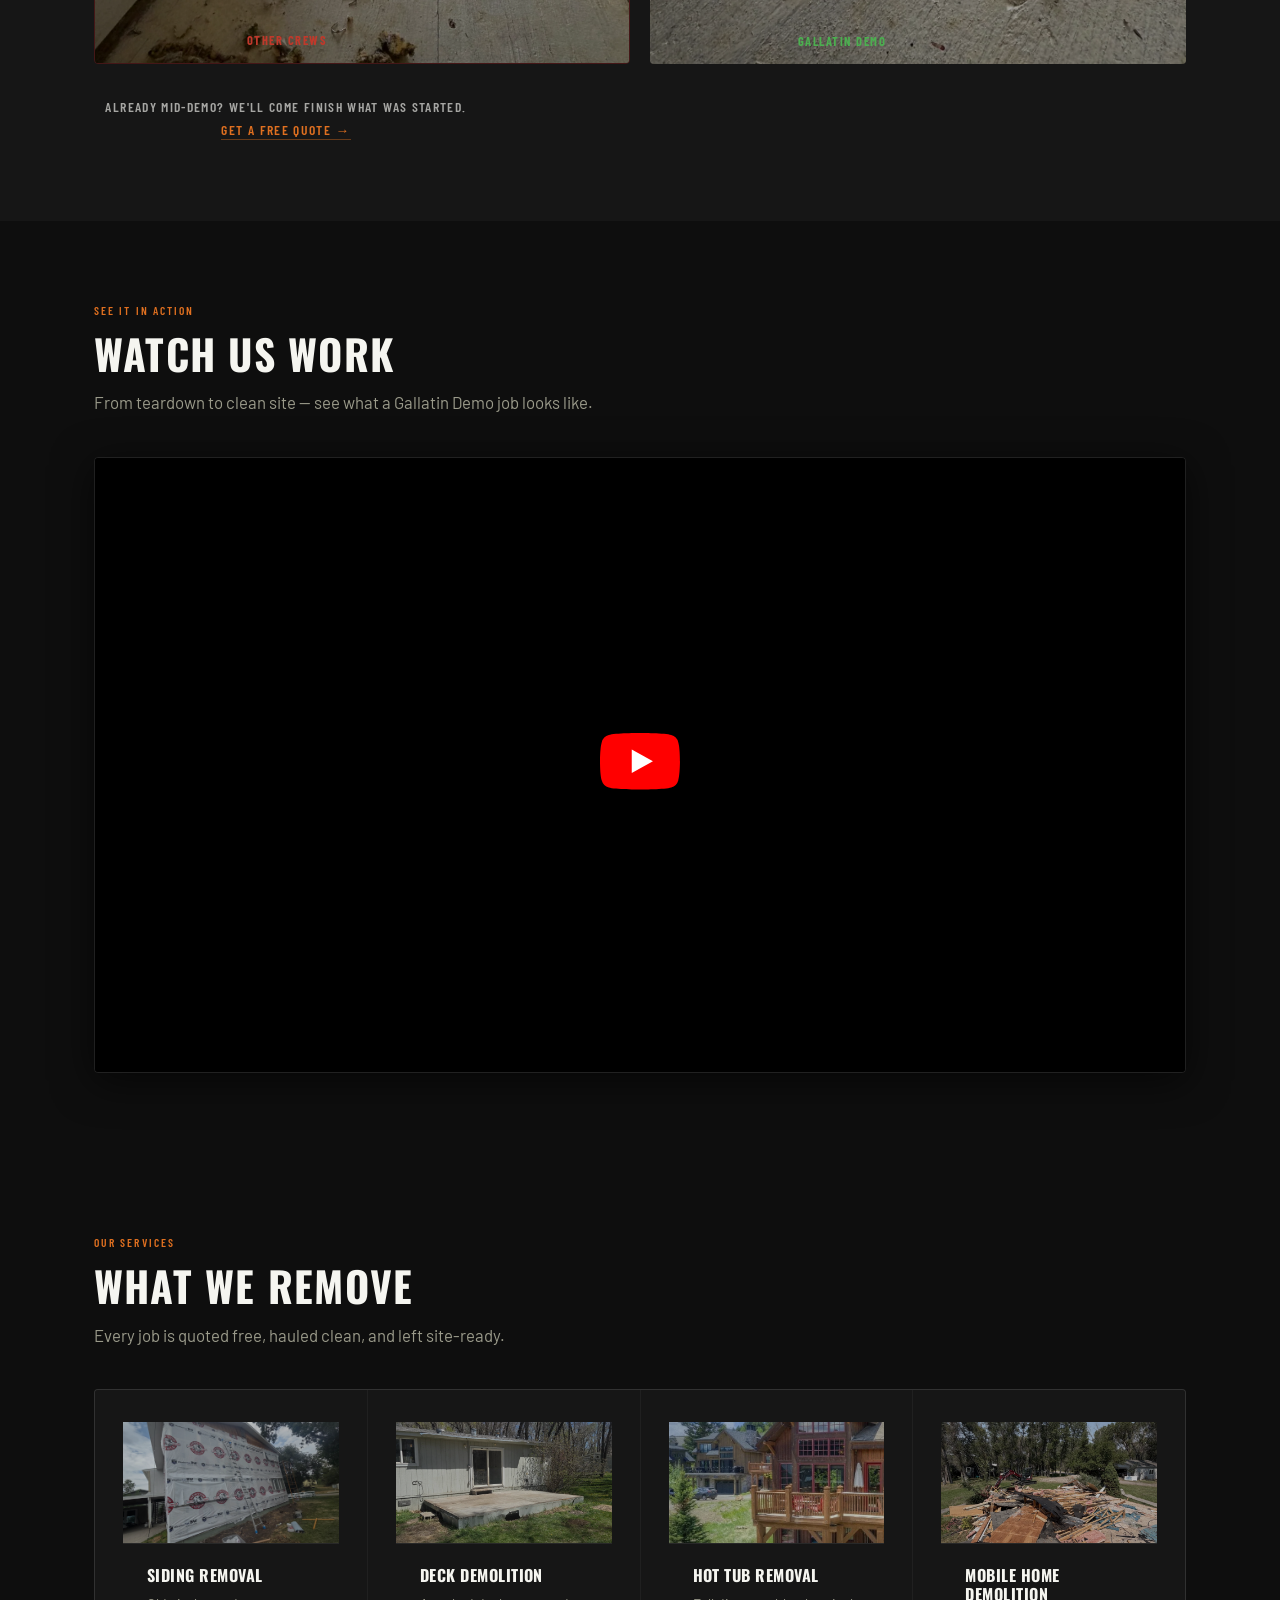
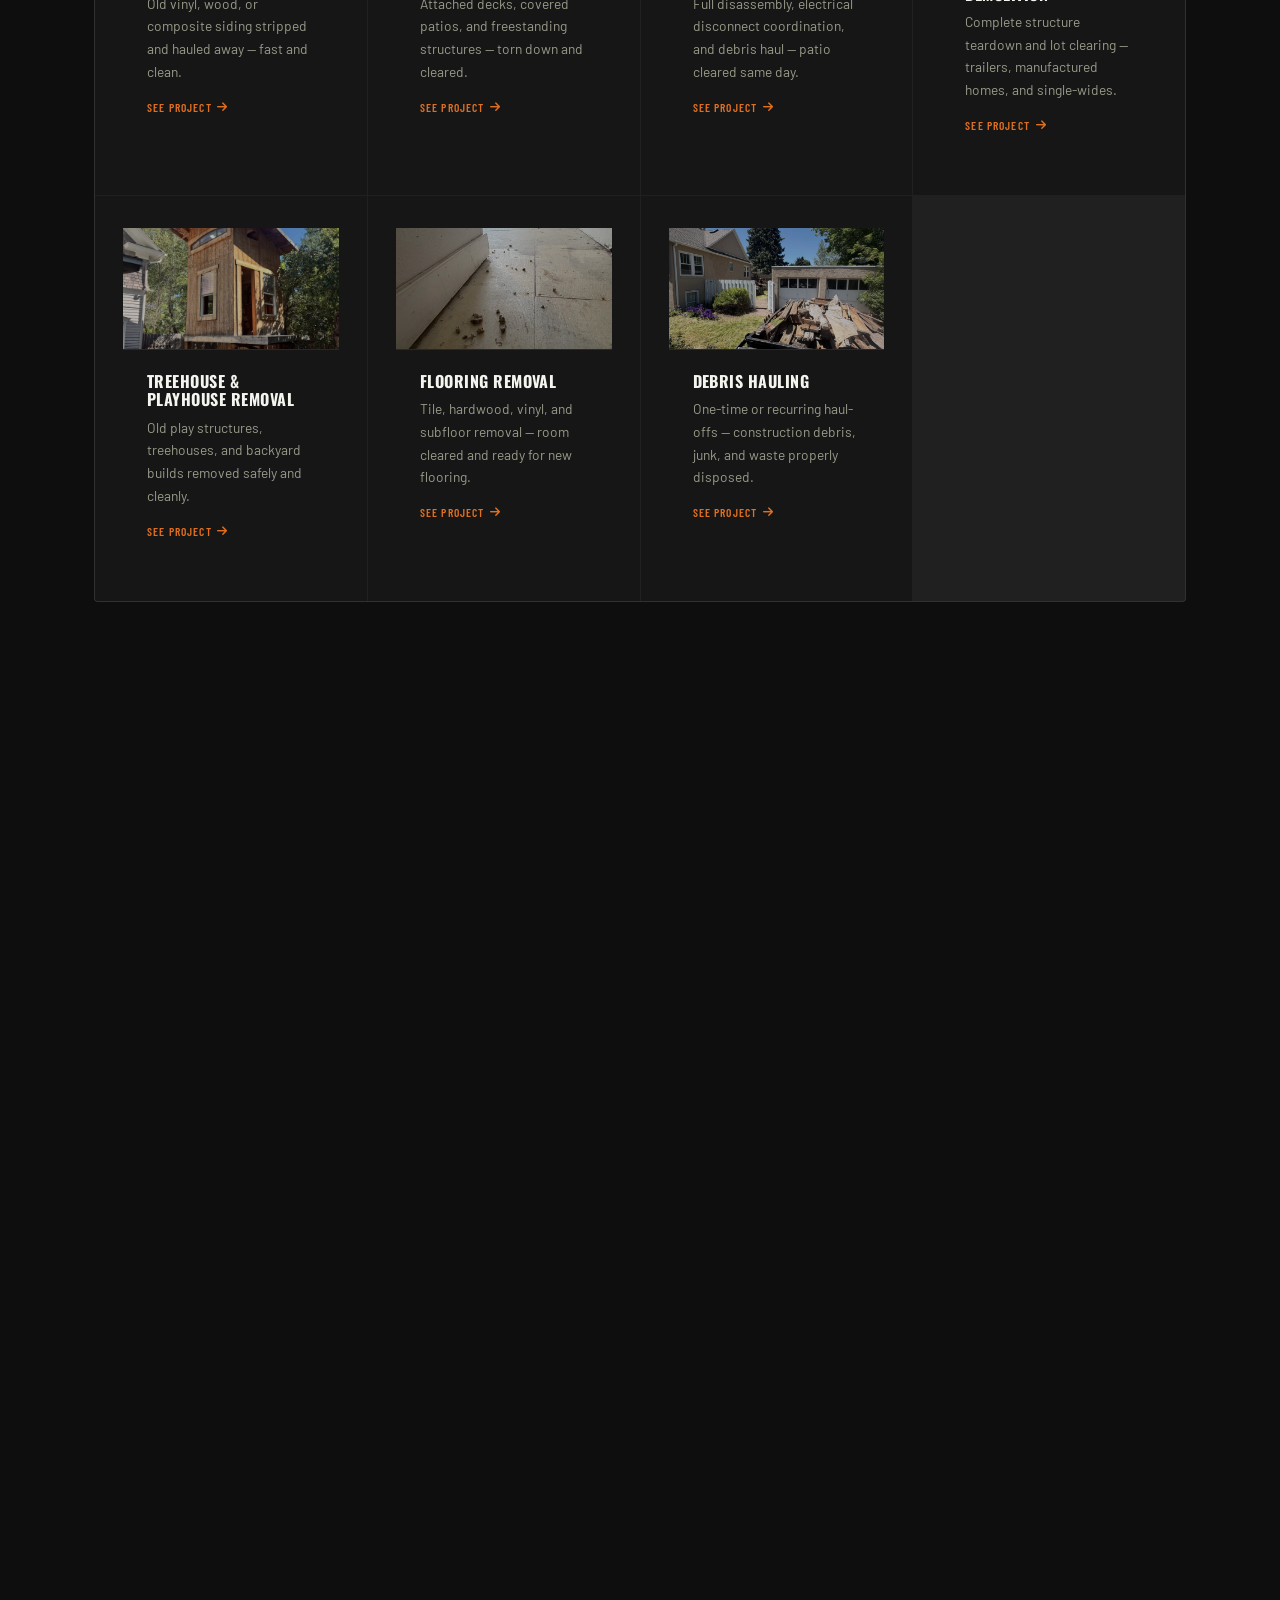
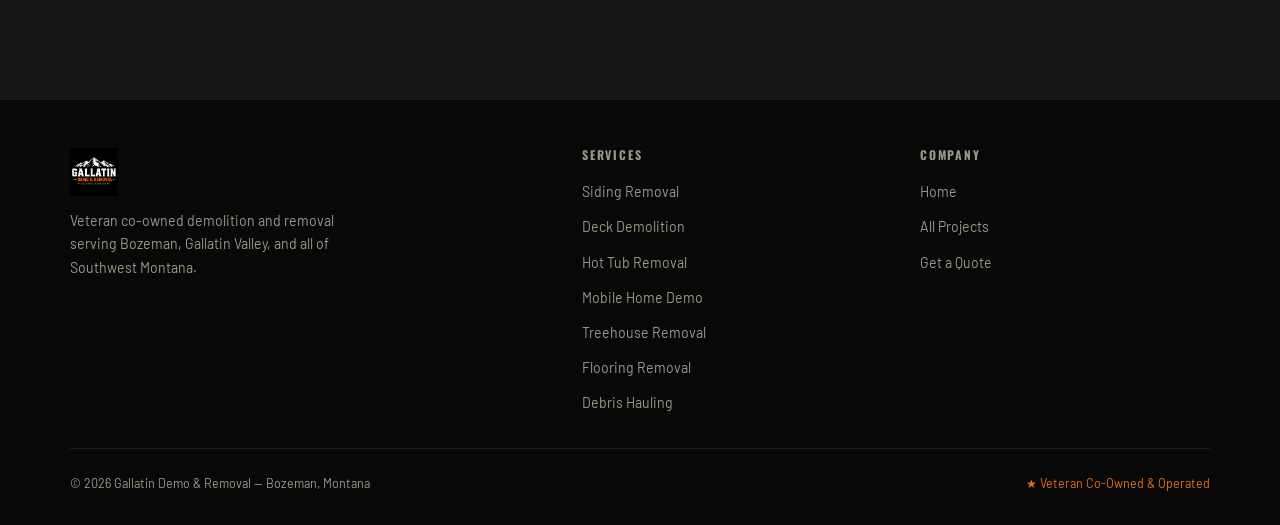
==== commit 56be8434: "Add files via upload" ====
--- a/index.html
+++ b/index.html
@@ -131,6 +131,7 @@
 <!-- ── VIDEO ─────────────────────────────────────────────── -->
 <section class="section-pad fade-in" id="video-section">
   <div class="container">
+    <p class="section-eyebrow">See It In Action</p>
     <h2 class="section-title">Watch Us Work</h2>
     <p class="section-sub">From teardown to clean site — see what a Gallatin Demo job looks like.</p>
     <div class="video-wrap">
@@ -169,6 +170,7 @@
 <!-- ── SERVICES GRID ─────────────────────────────────────── -->
 <section class="section-pad" id="services">
   <div class="container">
+    <p class="section-eyebrow fade-in">Our Services</p>
     <h2 class="section-title fade-in">What We Remove</h2>
     <p class="section-sub fade-in">Every job is quoted free, hauled clean, and left site-ready.</p>
     <div class="services-grid">
@@ -257,6 +259,7 @@
 <!-- ── WHY GALLATIN DEMO ──────────────────────────────────── -->
 <section class="why-section section-pad fade-in">
   <div class="container">
+    <p class="section-eyebrow">Why Choose Us</p>
     <h2 class="section-title">Why Gallatin Demo?</h2>
     <div class="why-grid">
       <div class="why-item">
--- a/style.css
+++ b/style.css
@@ -322,8 +322,6 @@
   transform: translate(-50%, -50%) scale(1.1);
   filter: drop-shadow(0 4px 20px rgba(0,0,0,0.8));
 }
-  border: 0;
-}
 
 /* ── Services grid ───────────────────────────────────────── */
 .services-grid {
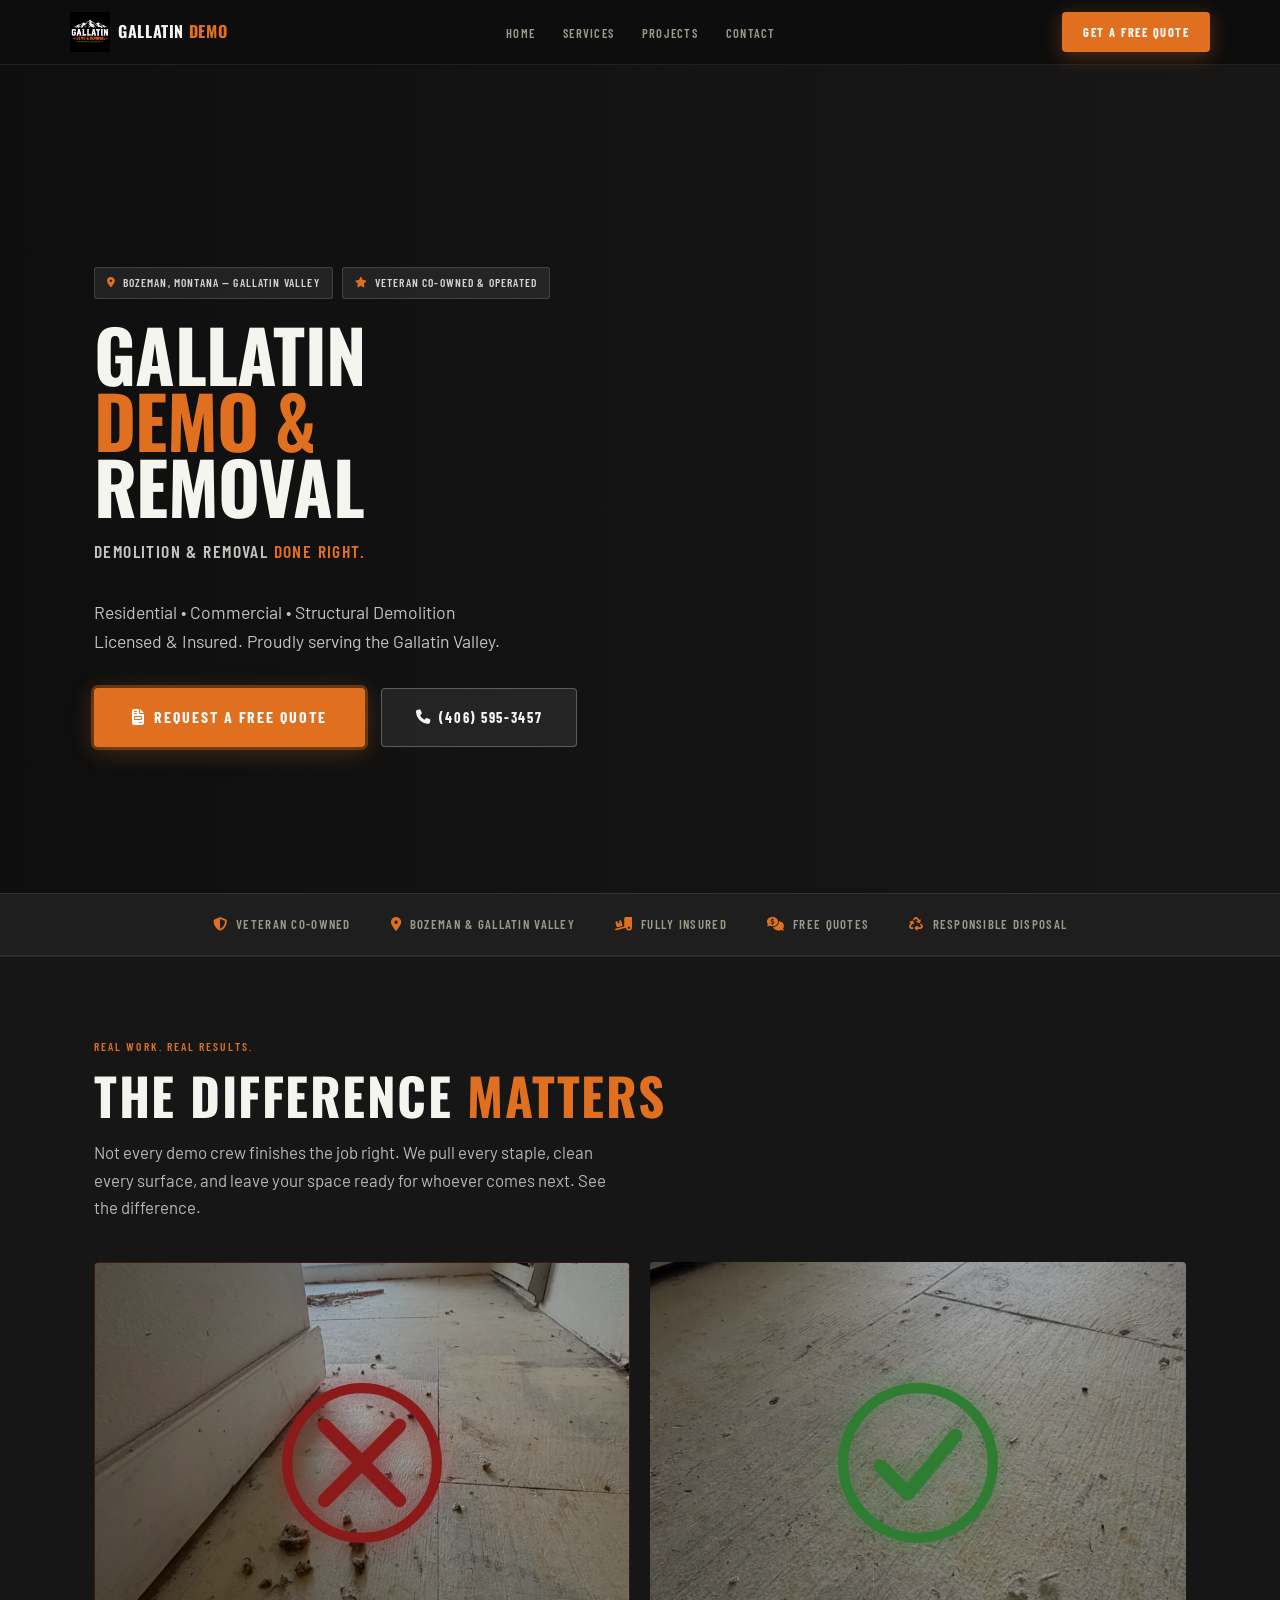
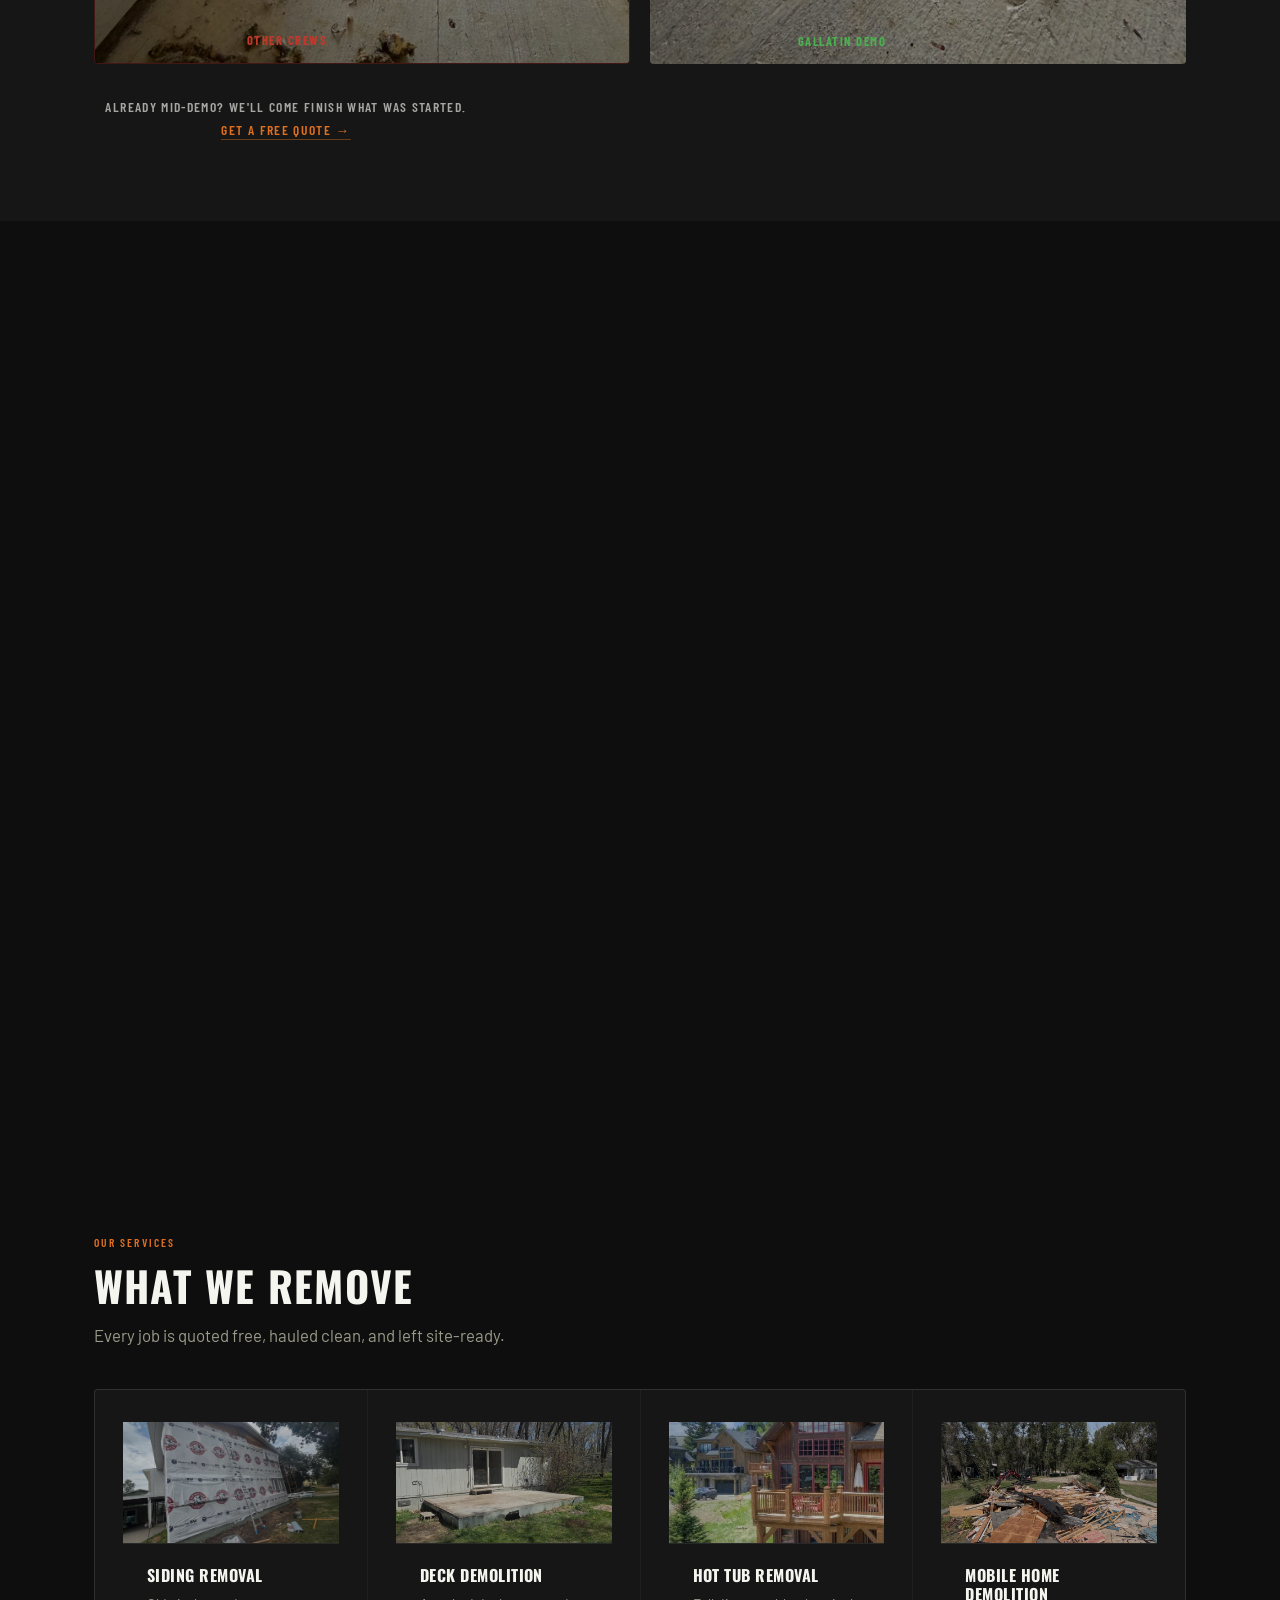
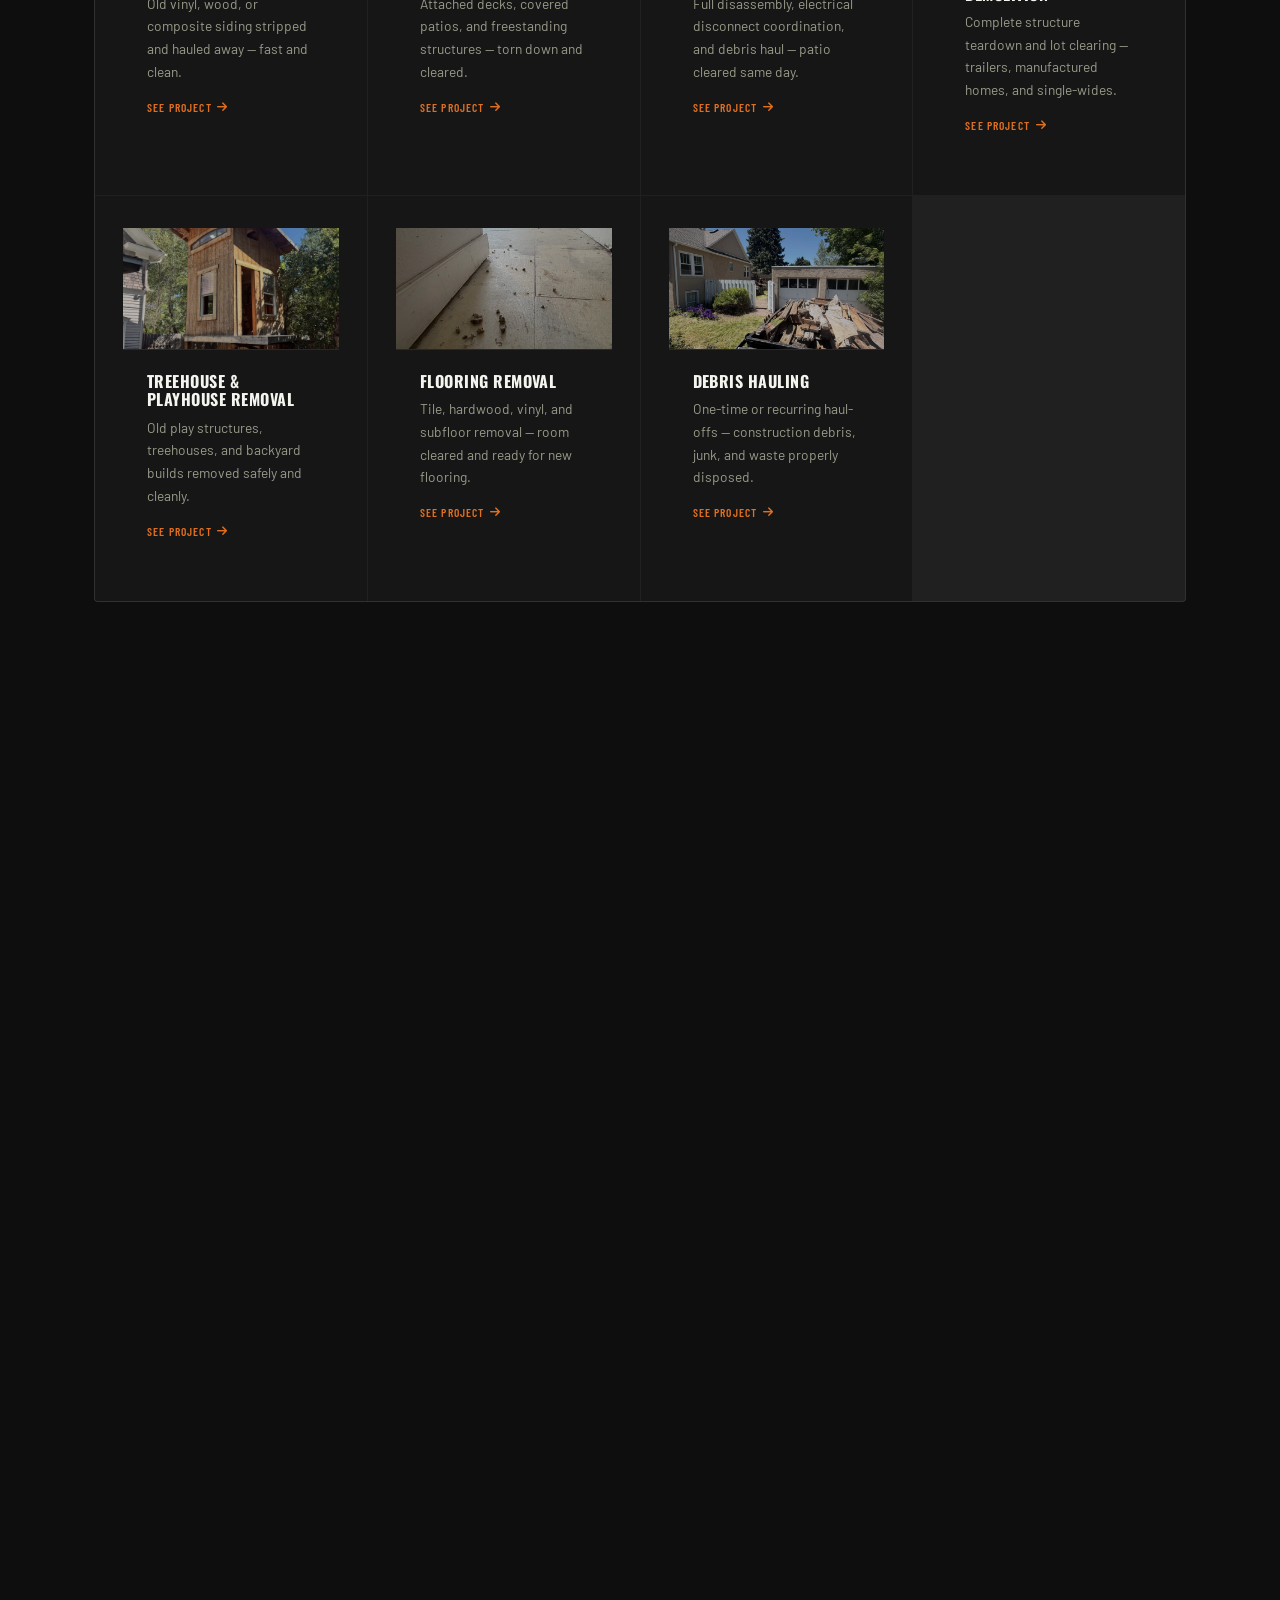
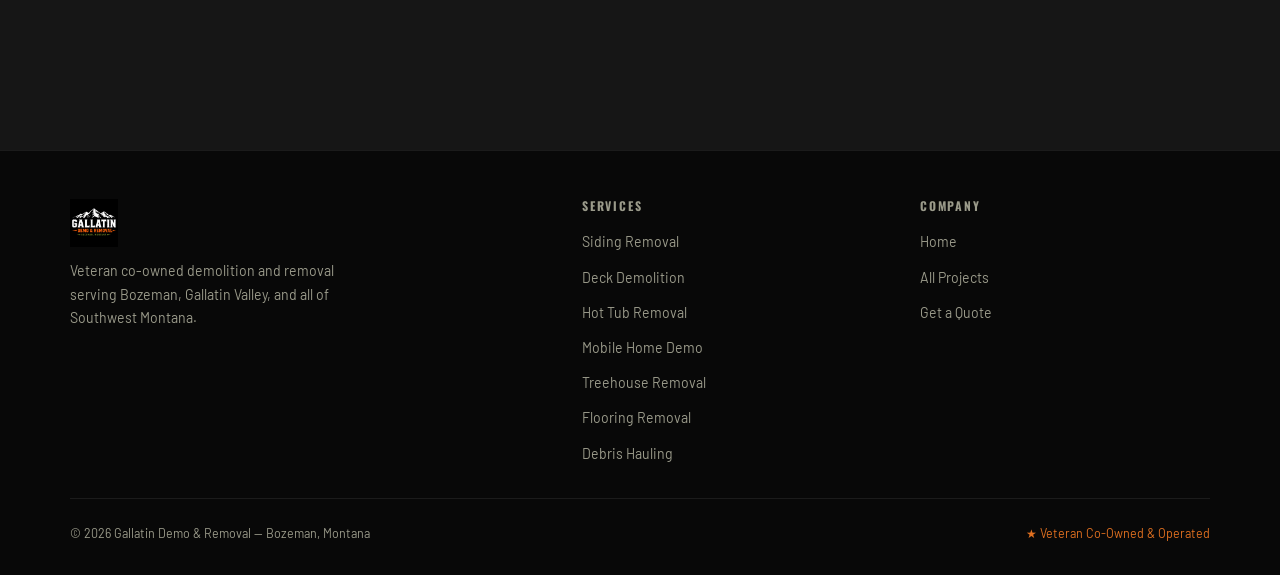
==== commit e33e1596: "Add files via upload" ====
--- a/index.html
+++ b/index.html
@@ -300,22 +300,16 @@
     </div>
     <div class="reviews-grid">
 
-      <div class="review-card fade-in">
+      <div class="review-card review-card-featured fade-in">
         <div class="review-stars"><i class="fa-solid fa-star"></i><i class="fa-solid fa-star"></i><i class="fa-solid fa-star"></i><i class="fa-solid fa-star"></i><i class="fa-solid fa-star"></i></div>
-        <p class="review-text">"Fast, professional, and fair priced. They showed up when they said they would and left the site completely clean. Would hire again without question."</p>
-        <p class="review-author">— Google Review</p>
-      </div>
-
-      <div class="review-card fade-in">
+        <p class="review-text">"Gallatin Demo came in one day and completely cleared and cleaned my back yard — hauling off junk and debris my contractor had left behind. 4,500 pounds! The next day they went into my garage and cleaned, organized, and prioritized my precious memories. These young men did exactly what they said they would do. Showed up on time and worked all day. They are the best!!"</p>
+        <p class="review-author">— Verified Google Review</p>
+      </div>
+
+      <div class="review-card review-card-featured fade-in">
         <div class="review-stars"><i class="fa-solid fa-star"></i><i class="fa-solid fa-star"></i><i class="fa-solid fa-star"></i><i class="fa-solid fa-star"></i><i class="fa-solid fa-star"></i></div>
-        <p class="review-text">"Had an old deck that needed to come down before winter. They came out the same week, knocked it out in a day, and hauled everything off. Clean, quick, no headaches."</p>
-        <p class="review-author">— Google Review</p>
-      </div>
-
-      <div class="review-card fade-in">
-        <div class="review-stars"><i class="fa-solid fa-star"></i><i class="fa-solid fa-star"></i><i class="fa-solid fa-star"></i><i class="fa-solid fa-star"></i><i class="fa-solid fa-star"></i></div>
-        <p class="review-text">"Best experience with a contractor we've had in Bozeman. Veteran co-owned and it shows — punctual, clean, honest about the cost upfront. Highly recommend."</p>
-        <p class="review-author">— Google Review</p>
+        <p class="review-text">"Austin and his crew did a fantastic job on my deck and concrete pad demolition. They listened to exactly what I wanted done and delivered. Very responsive, got me scheduled quickly, and had excellent communication throughout the entire project. Hardworking, trustworthy, and reliable. The quality of their work was outstanding — highly recommend!"</p>
+        <p class="review-author">— Verified Google Review</p>
       </div>
 
     </div>
--- a/style.css
+++ b/style.css
@@ -200,13 +200,28 @@
 .hero-bg {
   position: absolute;
   inset: 0;
+  background-color: #1a1a1a;
   background-image:
     linear-gradient(to right, rgba(10,10,10,0.72) 0%, rgba(10,10,10,0.35) 60%, rgba(10,10,10,0.18) 100%),
-    url('https://images.unsplash.com/photo-1506905925346-21bda4d32df4?fm=jpg&q=85&w=2400&auto=format&fit=crop&ixlib=rb-4.0.3');
+    url('https://images.unsplash.com/photo-1506905925346-21bda4d32df4?fm=jpg&q=80&w=800&auto=format&fit=crop&ixlib=rb-4.0.3');
   background-size: cover;
   background-position: center 30%;
   background-attachment: fixed;
   background-repeat: no-repeat;
+}
+@media (min-width: 641px) {
+  .hero-bg {
+    background-image:
+      linear-gradient(to right, rgba(10,10,10,0.72) 0%, rgba(10,10,10,0.35) 60%, rgba(10,10,10,0.18) 100%),
+      url('https://images.unsplash.com/photo-1506905925346-21bda4d32df4?fm=jpg&q=85&w=1600&auto=format&fit=crop&ixlib=rb-4.0.3');
+  }
+}
+@media (min-width: 1200px) {
+  .hero-bg {
+    background-image:
+      linear-gradient(to right, rgba(10,10,10,0.72) 0%, rgba(10,10,10,0.35) 60%, rgba(10,10,10,0.18) 100%),
+      url('https://images.unsplash.com/photo-1506905925346-21bda4d32df4?fm=jpg&q=85&w=2400&auto=format&fit=crop&ixlib=rb-4.0.3');
+  }
 }
 .hero-overlay {
   position: absolute;
@@ -1345,11 +1360,14 @@
 .reviews-link:hover { background: rgba(224,112,32,0.1); border-color: var(--orange); }
 .reviews-grid {
   display: grid;
-  grid-template-columns: repeat(3, 1fr);
-  gap: 1.25rem;
+  grid-template-columns: repeat(2, 1fr);
+  gap: 1.5rem;
   margin-bottom: 1.5rem;
 }
-@media (max-width: 768px) { .reviews-grid { grid-template-columns: 1fr; } }
+@media (max-width: 640px) { .reviews-grid { grid-template-columns: 1fr; } }
+.review-card-featured {
+  padding: 2rem 2rem 1.75rem;
+}
 .review-card {
   background: rgba(255,255,255,0.04);
   border: 1px solid var(--border);
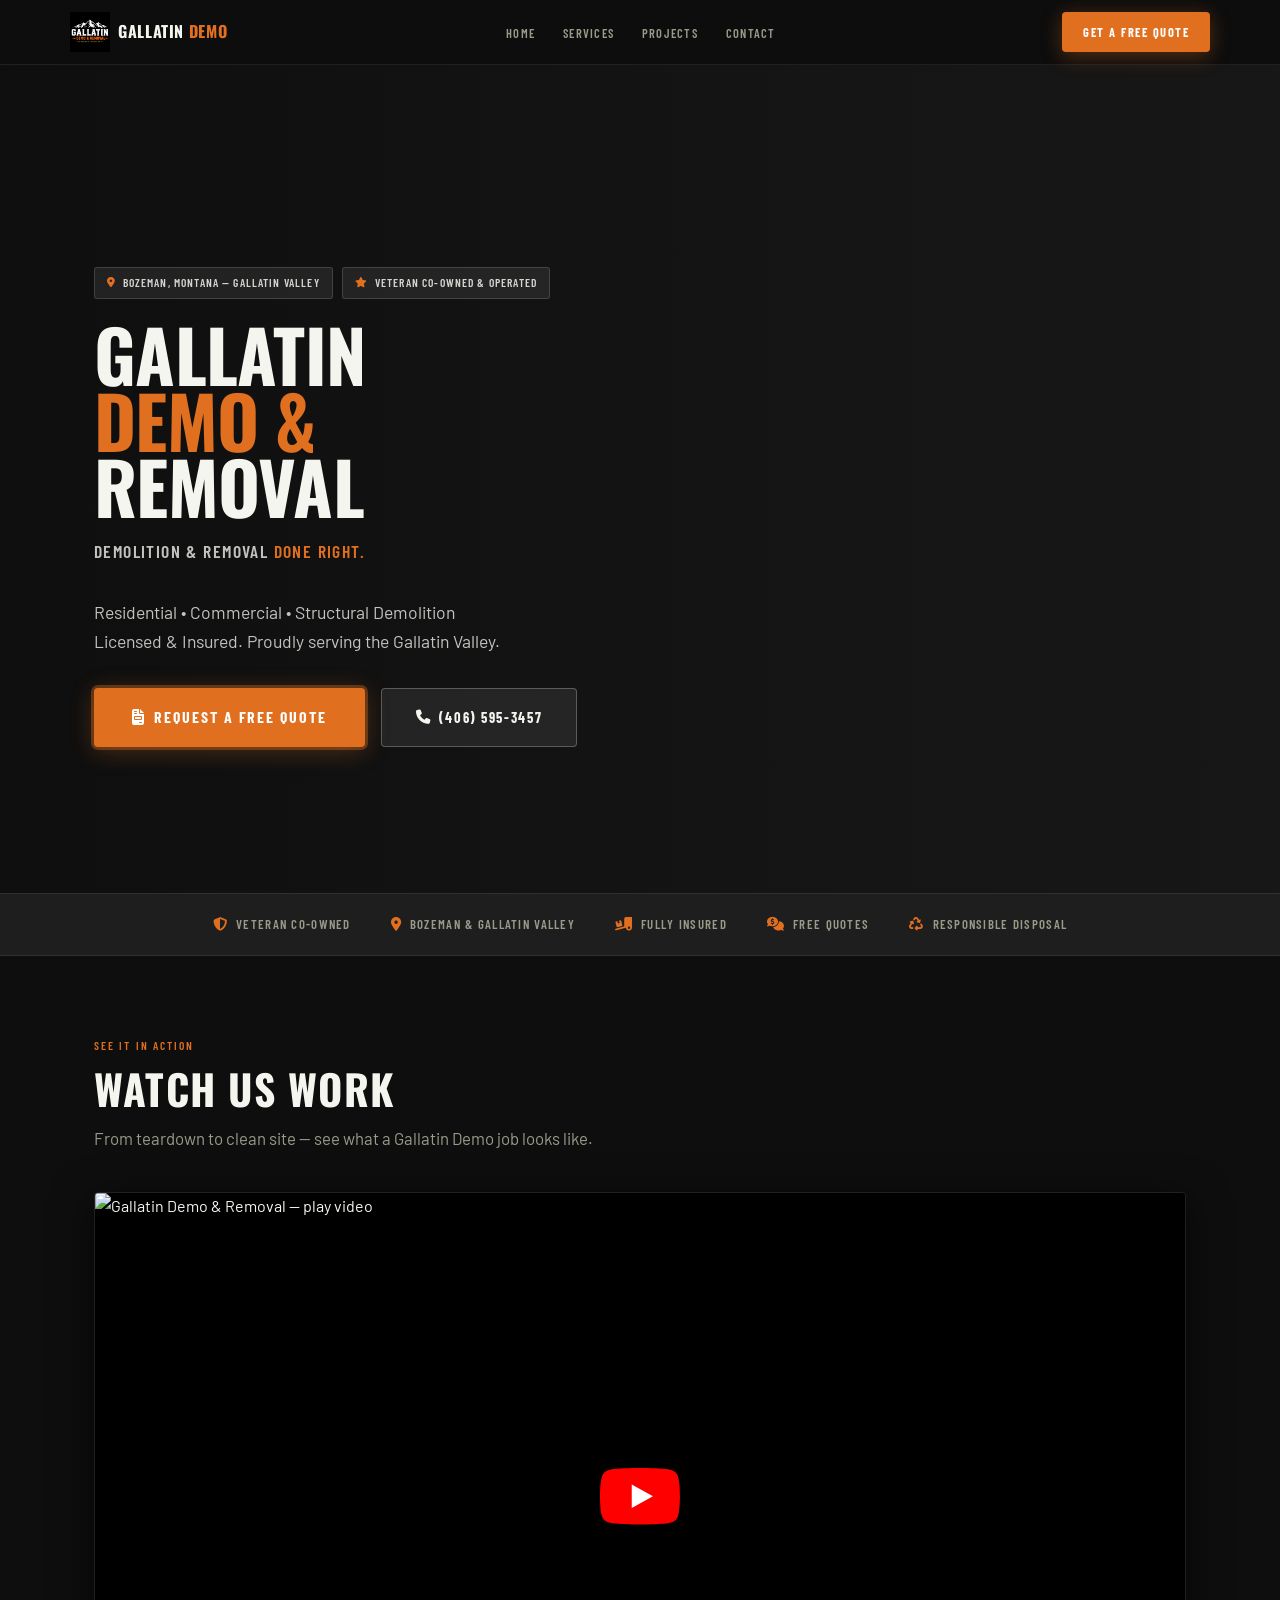
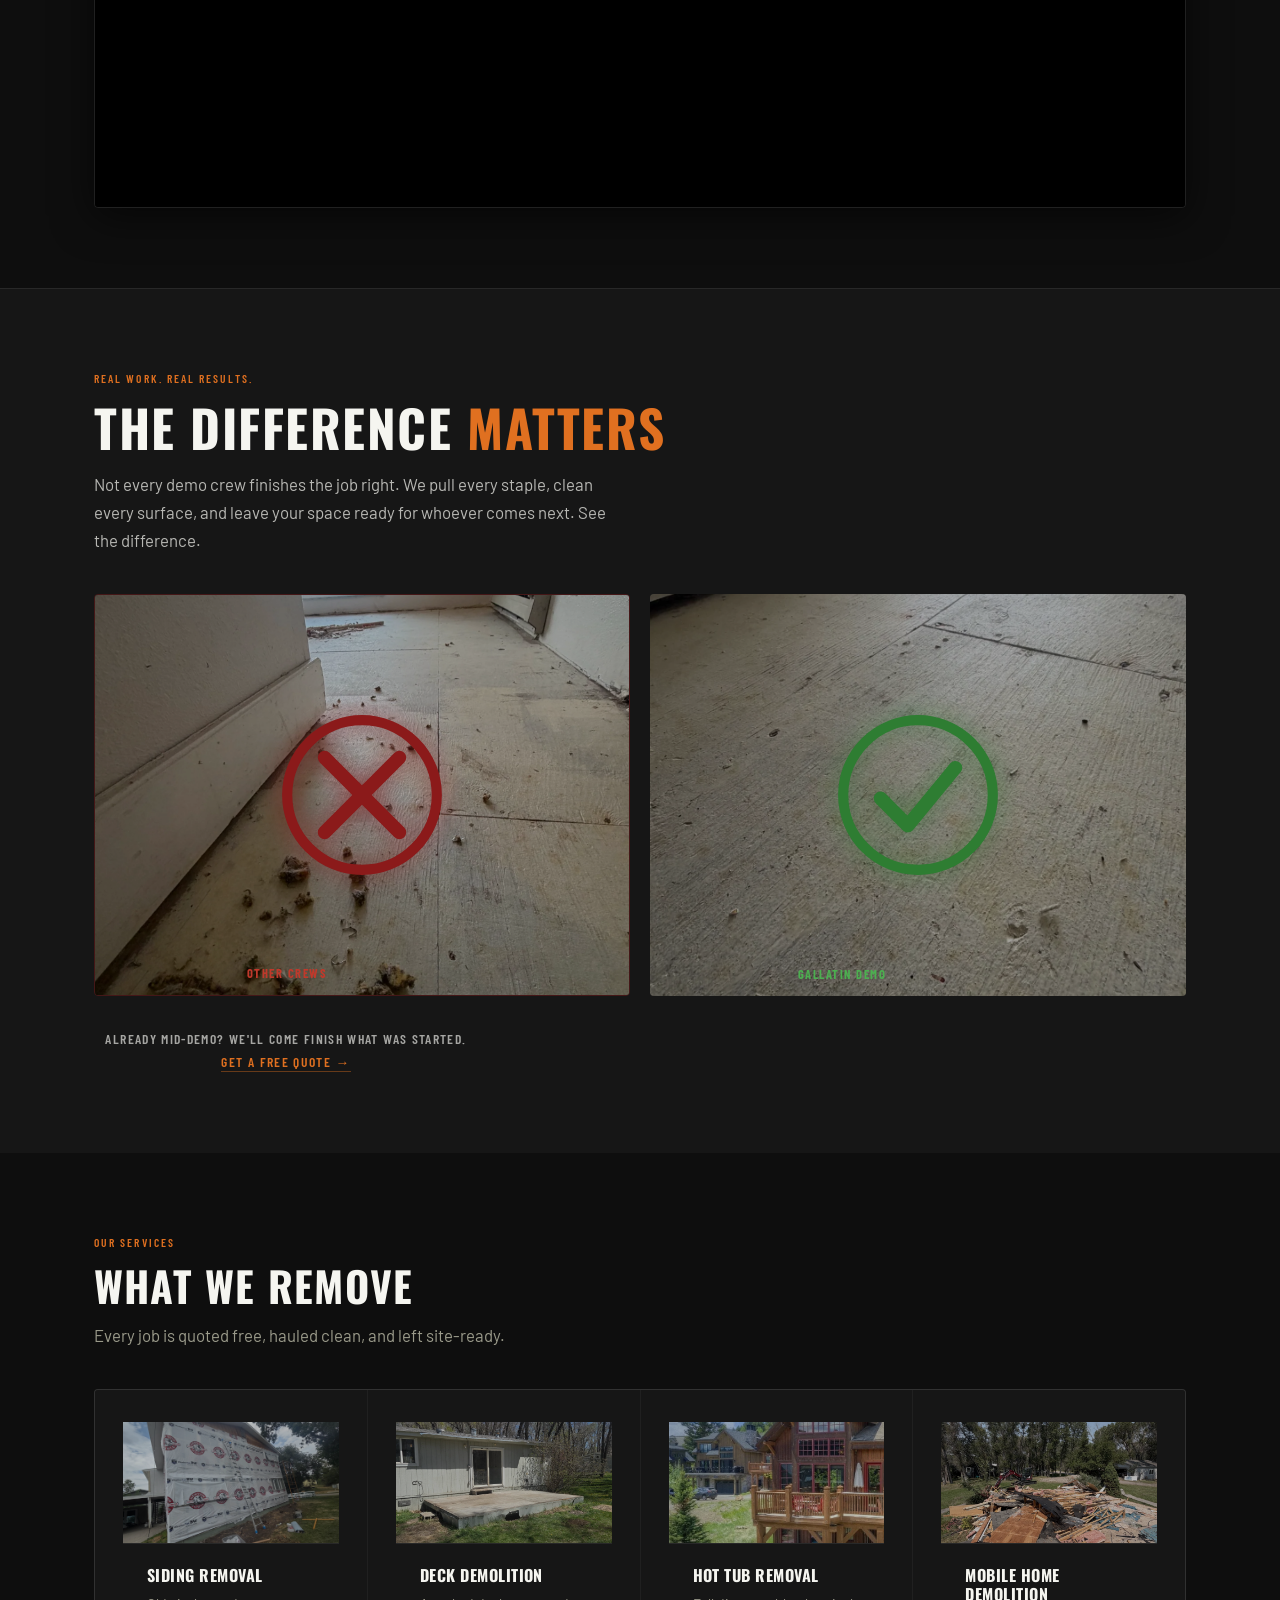
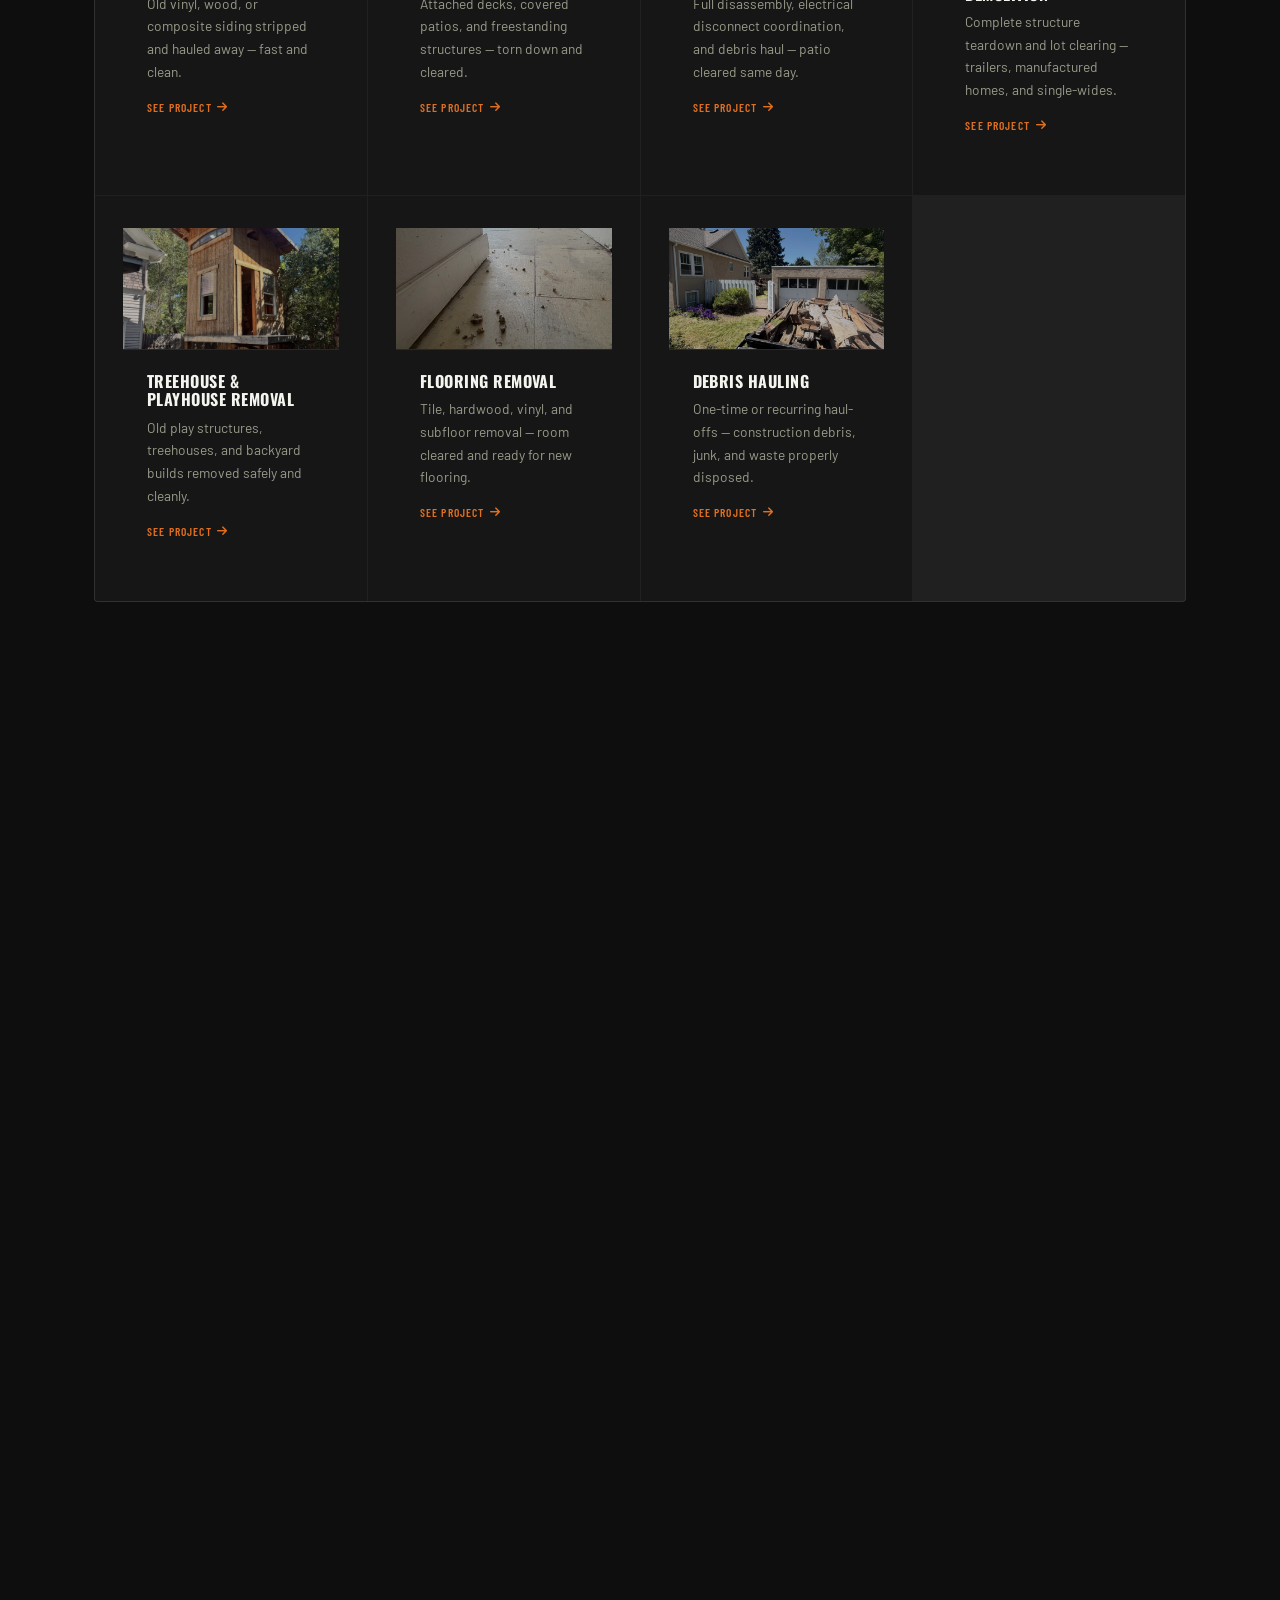
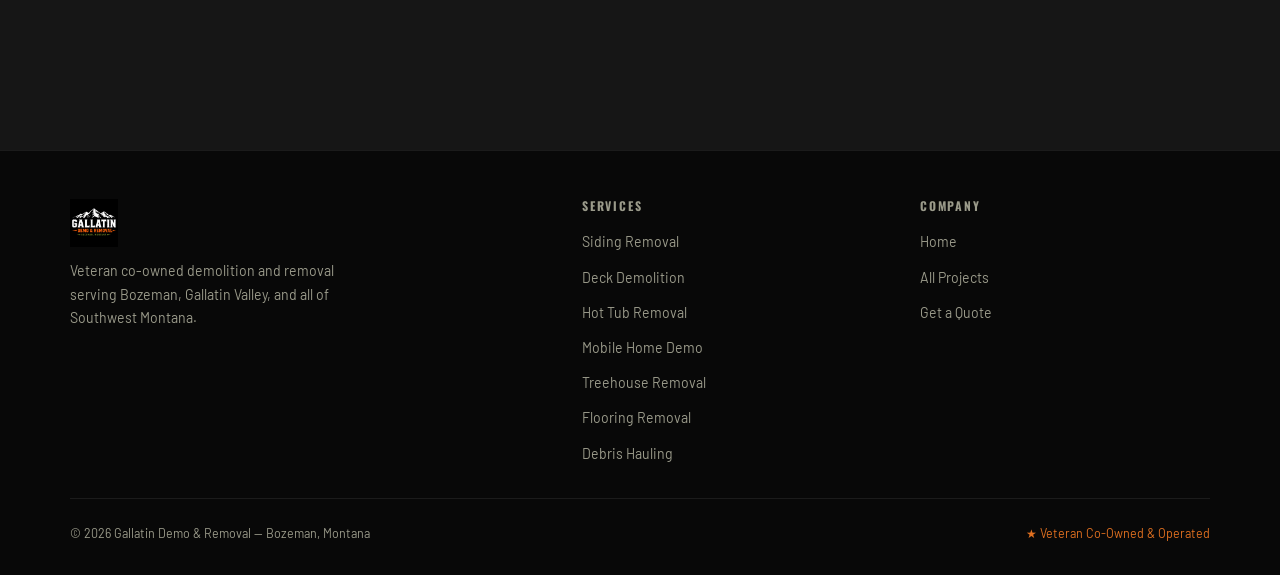
==== commit ed6c66ab: "Add files via upload" ====
--- a/index.html
+++ b/index.html
@@ -95,39 +95,6 @@
   </div>
 </section>
 
-<!-- ── THE DIFFERENCE MATTERS ────────────────────────────── -->
-<section class="difference-section section-pad fade-in">
-  <div class="container">
-    <p class="section-eyebrow">Real Work. Real Results.</p>
-    <h2 class="section-title-left">The Difference <span class="accent">Matters</span></h2>
-    <p class="difference-sub">Not every demo crew finishes the job right. We pull every staple, clean every surface, and leave your space ready for whoever comes next. See the difference.</p>
-    <div class="difference-grid">
-      <div class="diff-panel diff-bad">
-        <img src="public/images/projects/flooring-removal/flooring-removal-subfloor-01.webp" alt="Unfinished flooring job with staples and debris left behind" loading="lazy">
-        <div class="diff-x-overlay">
-          <svg viewBox="0 0 100 100" fill="none" xmlns="http://www.w3.org/2000/svg" aria-hidden="true">
-            <circle cx="50" cy="50" r="44" stroke="#8B1A1A" stroke-width="6"/>
-            <line x1="28" y1="28" x2="72" y2="72" stroke="#8B1A1A" stroke-width="8" stroke-linecap="round"/>
-            <line x1="72" y1="28" x2="28" y2="72" stroke="#8B1A1A" stroke-width="8" stroke-linecap="round"/>
-          </svg>
-        </div>
-        <p class="diff-label diff-label-bad">Other Crews</p>
-      </div>
-      <div class="diff-panel diff-good">
-        <img src="public/images/projects/flooring-removal/flooring-removal-subfloor-02.webp" alt="Clean subfloor after Gallatin Demo flooring removal — ready for new installation" loading="lazy">
-        <div class="diff-check-overlay">
-          <svg viewBox="0 0 100 100" fill="none" xmlns="http://www.w3.org/2000/svg" aria-hidden="true">
-            <circle cx="50" cy="50" r="44" stroke="#2e7d32" stroke-width="6"/>
-            <polyline points="28,52 44,68 72,34" stroke="#2e7d32" stroke-width="8" stroke-linecap="round" stroke-linejoin="round"/>
-          </svg>
-        </div>
-        <p class="diff-label diff-label-good">Gallatin Demo</p>
-      </div>
-    </div>
-    <p class="difference-cta-line">Already mid-demo? We'll come finish what was started. <a href="#quote" class="diff-cta-link">Get a Free Quote &rarr;</a></p>
-  </div>
-</section>
-
 <!-- ── VIDEO ─────────────────────────────────────────────── -->
 <section class="section-pad fade-in" id="video-section">
   <div class="container">
@@ -167,6 +134,39 @@
   </div>
 </section>
 
+<!-- ── THE DIFFERENCE MATTERS ────────────────────────────── -->
+<section class="difference-section section-pad fade-in">
+  <div class="container">
+    <p class="section-eyebrow">Real Work. Real Results.</p>
+    <h2 class="section-title-left">The Difference <span class="accent">Matters</span></h2>
+    <p class="difference-sub">Not every demo crew finishes the job right. We pull every staple, clean every surface, and leave your space ready for whoever comes next. See the difference.</p>
+    <div class="difference-grid">
+      <div class="diff-panel diff-bad">
+        <img src="public/images/projects/flooring-removal/flooring-removal-subfloor-01.webp" alt="Unfinished flooring job with staples and debris left behind" loading="lazy">
+        <div class="diff-x-overlay">
+          <svg viewBox="0 0 100 100" fill="none" xmlns="http://www.w3.org/2000/svg" aria-hidden="true">
+            <circle cx="50" cy="50" r="44" stroke="#8B1A1A" stroke-width="6"/>
+            <line x1="28" y1="28" x2="72" y2="72" stroke="#8B1A1A" stroke-width="8" stroke-linecap="round"/>
+            <line x1="72" y1="28" x2="28" y2="72" stroke="#8B1A1A" stroke-width="8" stroke-linecap="round"/>
+          </svg>
+        </div>
+        <p class="diff-label diff-label-bad">Other Crews</p>
+      </div>
+      <div class="diff-panel diff-good">
+        <img src="public/images/projects/flooring-removal/flooring-removal-subfloor-02.webp" alt="Clean subfloor after Gallatin Demo flooring removal — ready for new installation" loading="lazy">
+        <div class="diff-check-overlay">
+          <svg viewBox="0 0 100 100" fill="none" xmlns="http://www.w3.org/2000/svg" aria-hidden="true">
+            <circle cx="50" cy="50" r="44" stroke="#2e7d32" stroke-width="6"/>
+            <polyline points="28,52 44,68 72,34" stroke="#2e7d32" stroke-width="8" stroke-linecap="round" stroke-linejoin="round"/>
+          </svg>
+        </div>
+        <p class="diff-label diff-label-good">Gallatin Demo</p>
+      </div>
+    </div>
+    <p class="difference-cta-line">Already mid-demo? We'll come finish what was started. <a href="#quote" class="diff-cta-link">Get a Free Quote &rarr;</a></p>
+  </div>
+</section>
+
 <!-- ── SERVICES GRID ─────────────────────────────────────── -->
 <section class="section-pad" id="services">
   <div class="container">
--- a/style.css
+++ b/style.css
@@ -185,10 +185,6 @@
   align-items: center;
   overflow: hidden;
 }
-/* iOS doesn't support background-attachment: fixed — use scroll instead */
-@supports (-webkit-touch-callout: none) {
-  .hero-bg { background-attachment: scroll; }
-}
 @media (max-width: 640px) {
   .hero { min-height: 100svh; }
   .hero-content { padding: 6rem 1.25rem 3rem; }
@@ -197,30 +193,35 @@
   .hero-cta .btn { width: 100%; justify-content: center; }
   .quote-form { padding: 1.25rem; }
 }
+/* Mobile: scroll attachment + small image for crisp fast load */
 .hero-bg {
   position: absolute;
   inset: 0;
   background-color: #1a1a1a;
   background-image:
     linear-gradient(to right, rgba(10,10,10,0.72) 0%, rgba(10,10,10,0.35) 60%, rgba(10,10,10,0.18) 100%),
-    url('https://images.unsplash.com/photo-1506905925346-21bda4d32df4?fm=jpg&q=80&w=800&auto=format&fit=crop&ixlib=rb-4.0.3');
+    url('https://images.unsplash.com/photo-1506905925346-21bda4d32df4?fm=jpg&q=82&w=900&auto=format&fit=crop&ixlib=rb-4.0.3');
   background-size: cover;
   background-position: center 30%;
-  background-attachment: fixed;
+  background-attachment: scroll;
   background-repeat: no-repeat;
 }
+/* Tablet: medium image */
 @media (min-width: 641px) {
   .hero-bg {
     background-image:
       linear-gradient(to right, rgba(10,10,10,0.72) 0%, rgba(10,10,10,0.35) 60%, rgba(10,10,10,0.18) 100%),
       url('https://images.unsplash.com/photo-1506905925346-21bda4d32df4?fm=jpg&q=85&w=1600&auto=format&fit=crop&ixlib=rb-4.0.3');
+    background-attachment: scroll;
   }
 }
-@media (min-width: 1200px) {
+/* Desktop: full parallax */
+@media (min-width: 1025px) {
   .hero-bg {
     background-image:
       linear-gradient(to right, rgba(10,10,10,0.72) 0%, rgba(10,10,10,0.35) 60%, rgba(10,10,10,0.18) 100%),
       url('https://images.unsplash.com/photo-1506905925346-21bda4d32df4?fm=jpg&q=85&w=2400&auto=format&fit=crop&ixlib=rb-4.0.3');
+    background-attachment: fixed;
   }
 }
 .hero-overlay {
@@ -554,6 +555,7 @@
 .quote-section {
   background: var(--dark);
   border-top: 1px solid var(--border);
+  scroll-margin-top: 70px;
 }
 .quote-grid {
   display: grid;
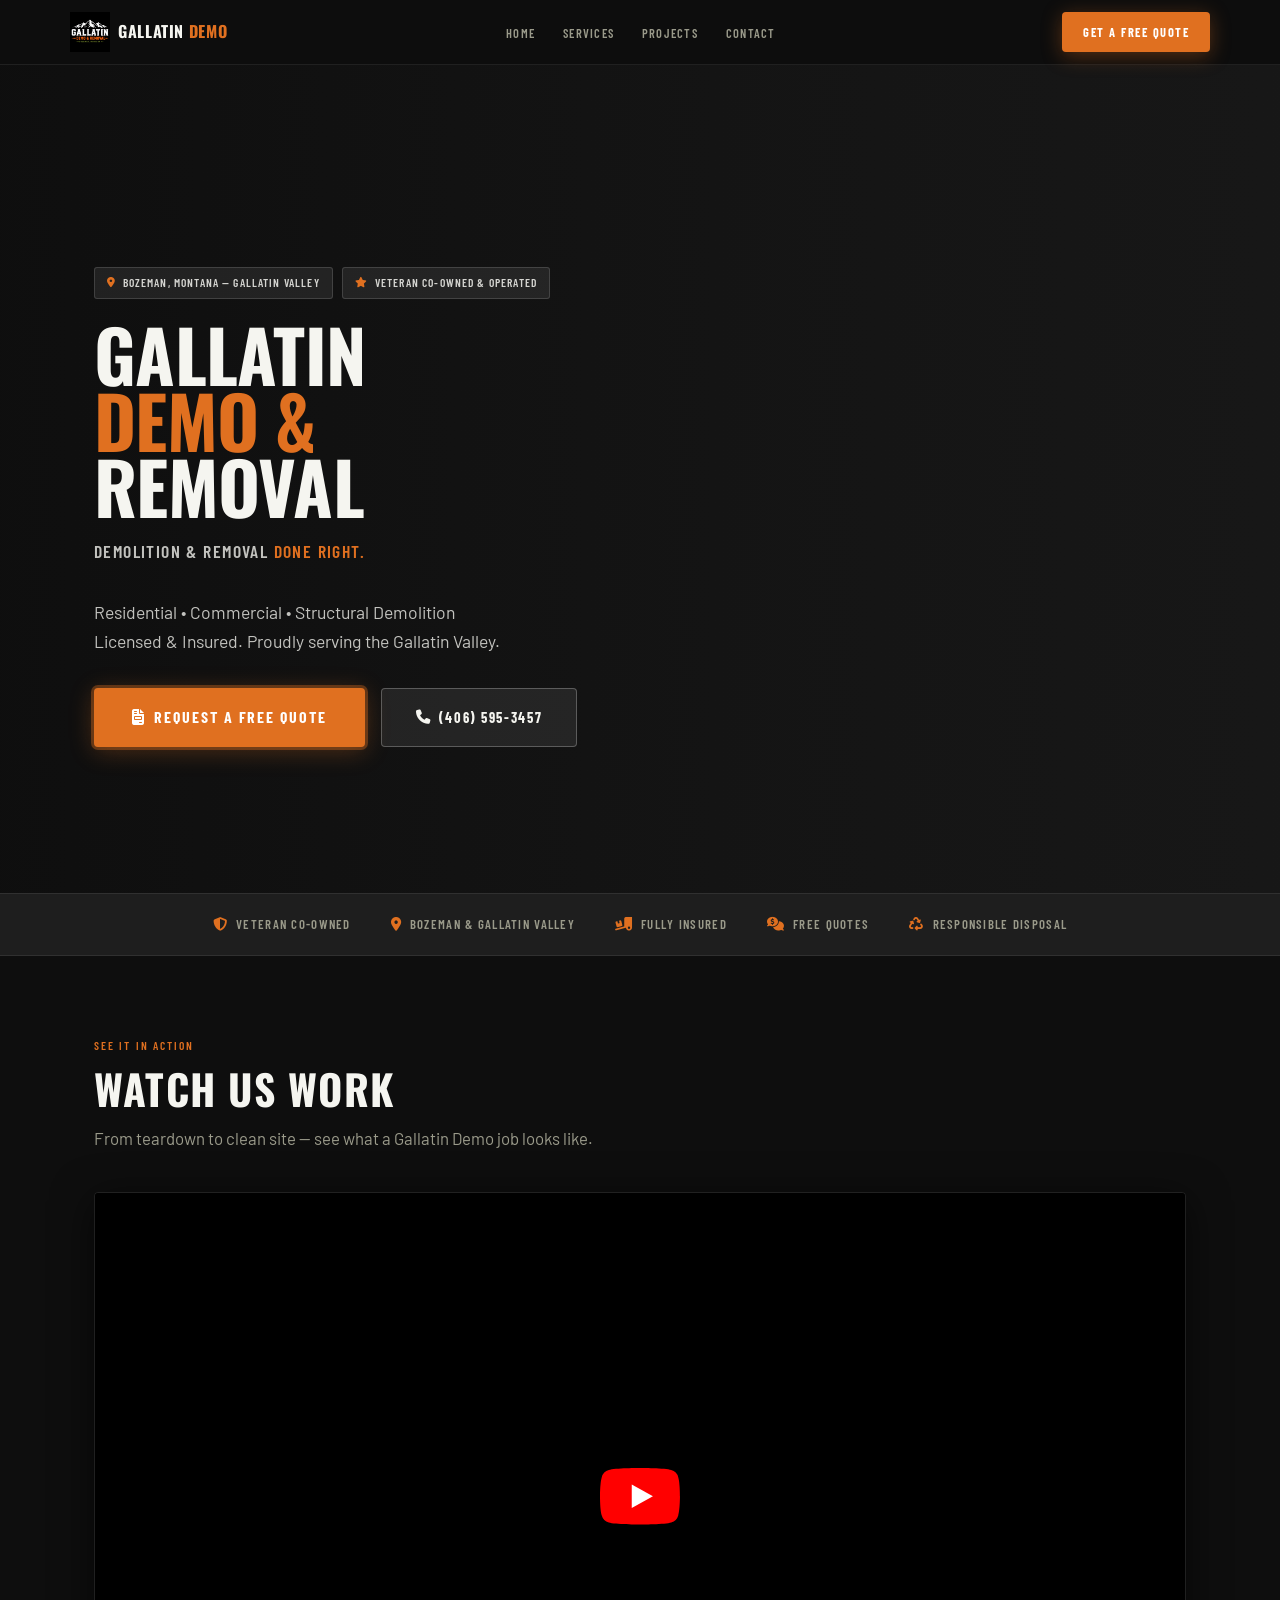
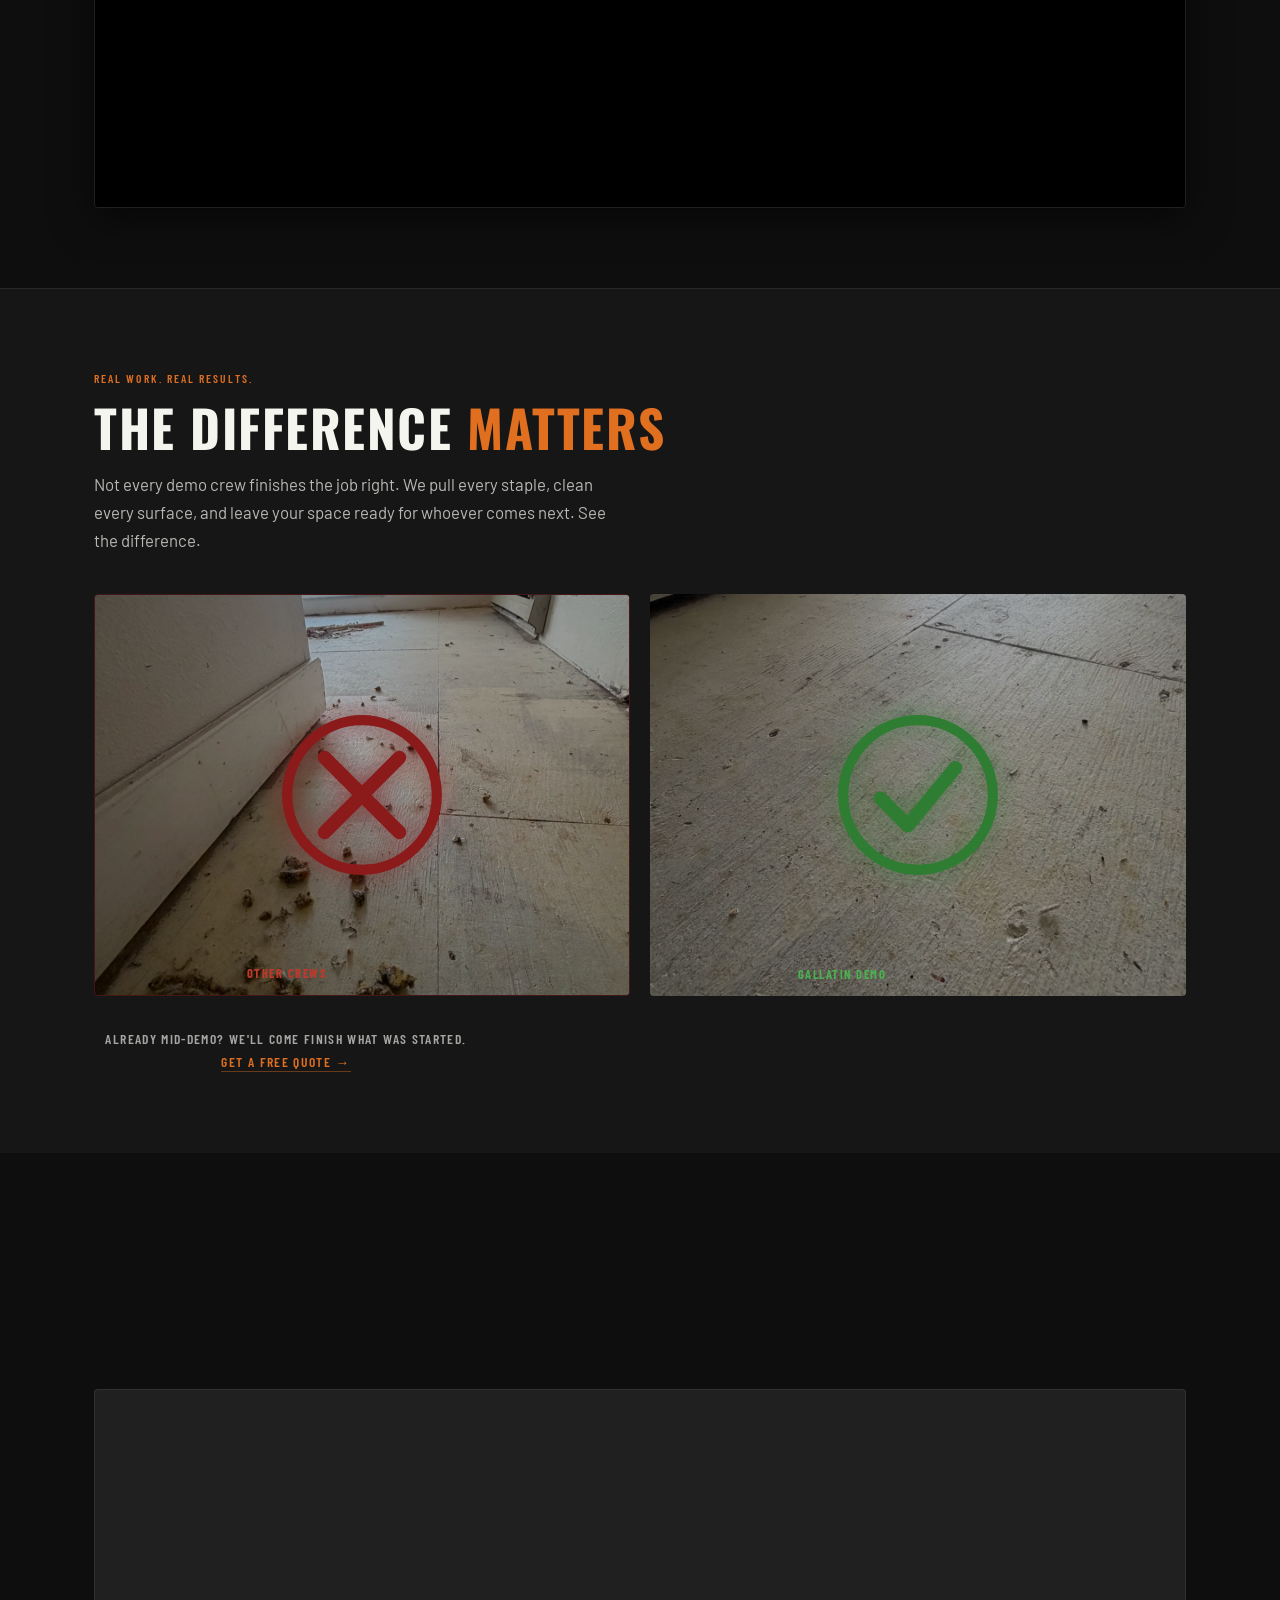
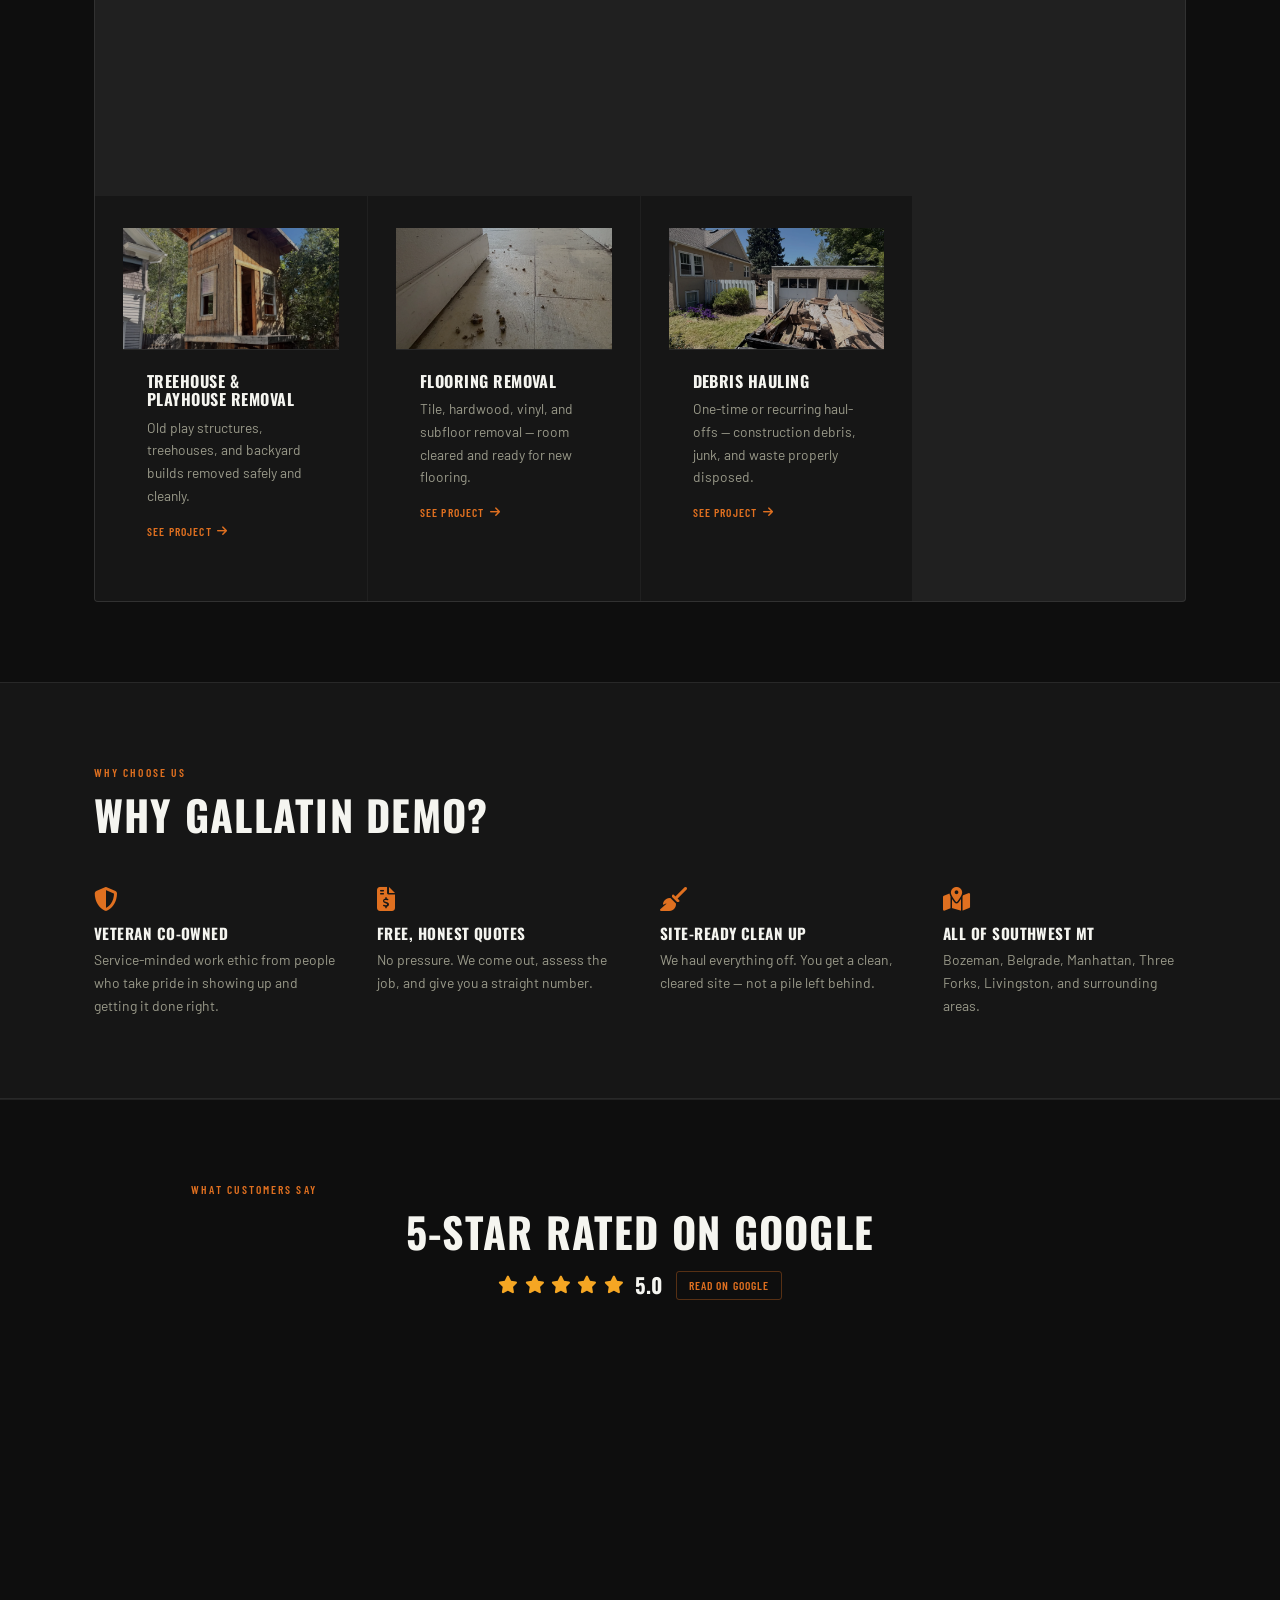
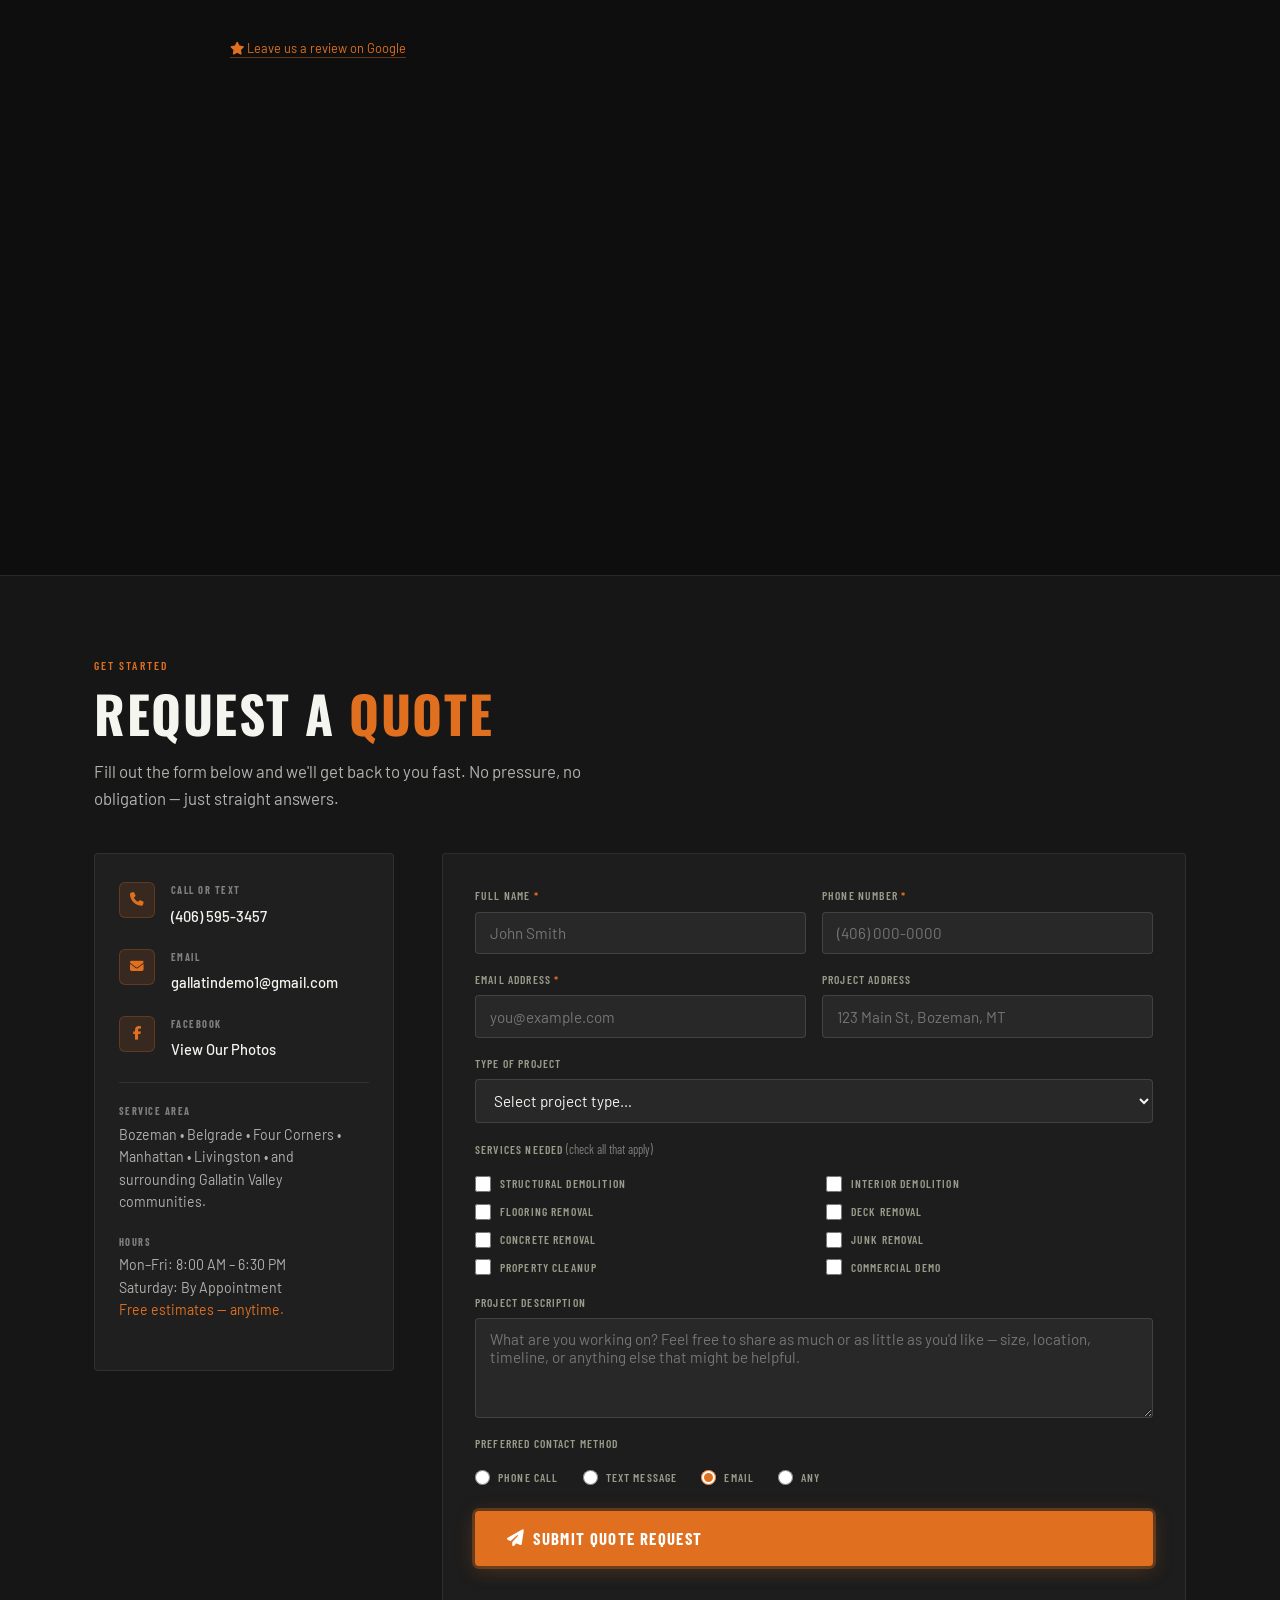
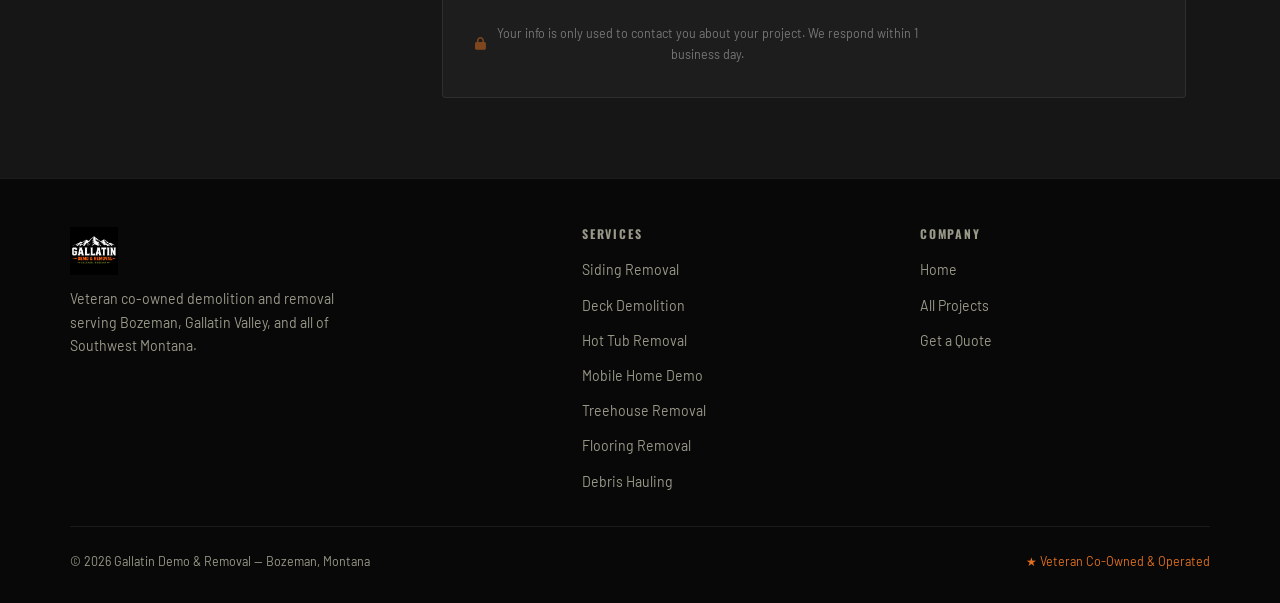
==== commit 47a6507a: "Add files via upload" ====
--- a/index.html
+++ b/index.html
@@ -392,6 +392,7 @@
 
       <!-- Form -->
       <form class="quote-form" action="https://formspree.io/f/mvzldobw" method="POST">
+        <input type="text" name="company_website" tabindex="-1" autocomplete="off" aria-hidden="true" style="position:absolute;left:-9999px" >
         <div class="form-row">
           <div class="form-group">
             <label for="name">Full Name <span class="req">*</span></label>
@@ -451,6 +452,7 @@
         <button type="submit" class="btn btn-primary btn-submit-full">
           <i class="fa-solid fa-paper-plane"></i> Submit Quote Request
         </button>
+        <p id="quote-feedback" role="status" aria-live="polite" style="margin-top:12px"></p>
         <p class="form-privacy"><i class="fa-solid fa-lock"></i> Your info is only used to contact you about your project. We respond within 1 business day.</p>
       </form>
 
@@ -469,6 +471,53 @@
 <!-- Footer injected by nav.js -->
 <div id="footer-placeholder"></div>
 
+<script>
+(function () {
+  const form = document.querySelector('.quote-form');
+  if (!form) return;
+  const feedback = document.getElementById('quote-feedback');
+  const submit = form.querySelector('[type="submit"]');
+  form.addEventListener('submit', async function (event) {
+    event.preventDefault();
+    if (!form.reportValidity() || submit.disabled) return;
+    submit.disabled = true;
+    const oldLabel = submit.innerHTML;
+    submit.textContent = 'Sending your request…';
+    feedback.textContent = '';
+    const data = new FormData(form);
+    const payload = {
+      submission_id: (window.crypto && crypto.randomUUID) ? crypto.randomUUID() : undefined,
+      name: data.get('name'), email: data.get('email'), phone: data.get('phone'),
+      address: data.get('address'), project_type: data.get('project_type'),
+      services: data.getAll('services'), message: data.get('message'),
+      contact_method: data.get('contact_method'), company_website: data.get('company_website')
+    };
+    // Send the same request to the existing email provider and to the CRM.
+    // Independent requests ensure one service's outage does not prevent the other.
+    const [emailResult, crmResult] = await Promise.allSettled([
+      fetch(form.action, { method: 'POST', body: data, headers: { Accept: 'application/json' } })
+        .then(async r => { if (!r.ok) throw new Error('Email provider rejected request'); return r; }),
+      fetch('/api/quote', { method: 'POST', headers: { 'Content-Type': 'application/json' }, body: JSON.stringify(payload) })
+        .then(async r => { if (!r.ok) throw new Error('CRM rejected request'); return r; })
+    ]);
+    const emailOK = emailResult.status === 'fulfilled';
+    const crmOK = crmResult.status === 'fulfilled';
+    if (emailOK && crmOK) {
+      feedback.textContent = 'Thank you! Your quote request was received. We will contact you soon.';
+      form.reset();
+    } else if (emailOK || crmOK) {
+      feedback.textContent = 'Your request reached us, but one notification system had a problem. Please do not resubmit; call (406) 595-3457 if you need immediate confirmation.';
+      form.reset();
+      console.warn('Quote partial delivery', { emailOK, crmOK });
+    } else {
+      feedback.textContent = 'We could not send your request. Please try again or call (406) 595-3457.';
+      console.error('Quote delivery failed', emailResult, crmResult);
+    }
+    submit.disabled = false;
+    submit.innerHTML = oldLabel;
+  });
+})();
+</script>
 <script src="nav.js"></script>
 </body>
 </html>
